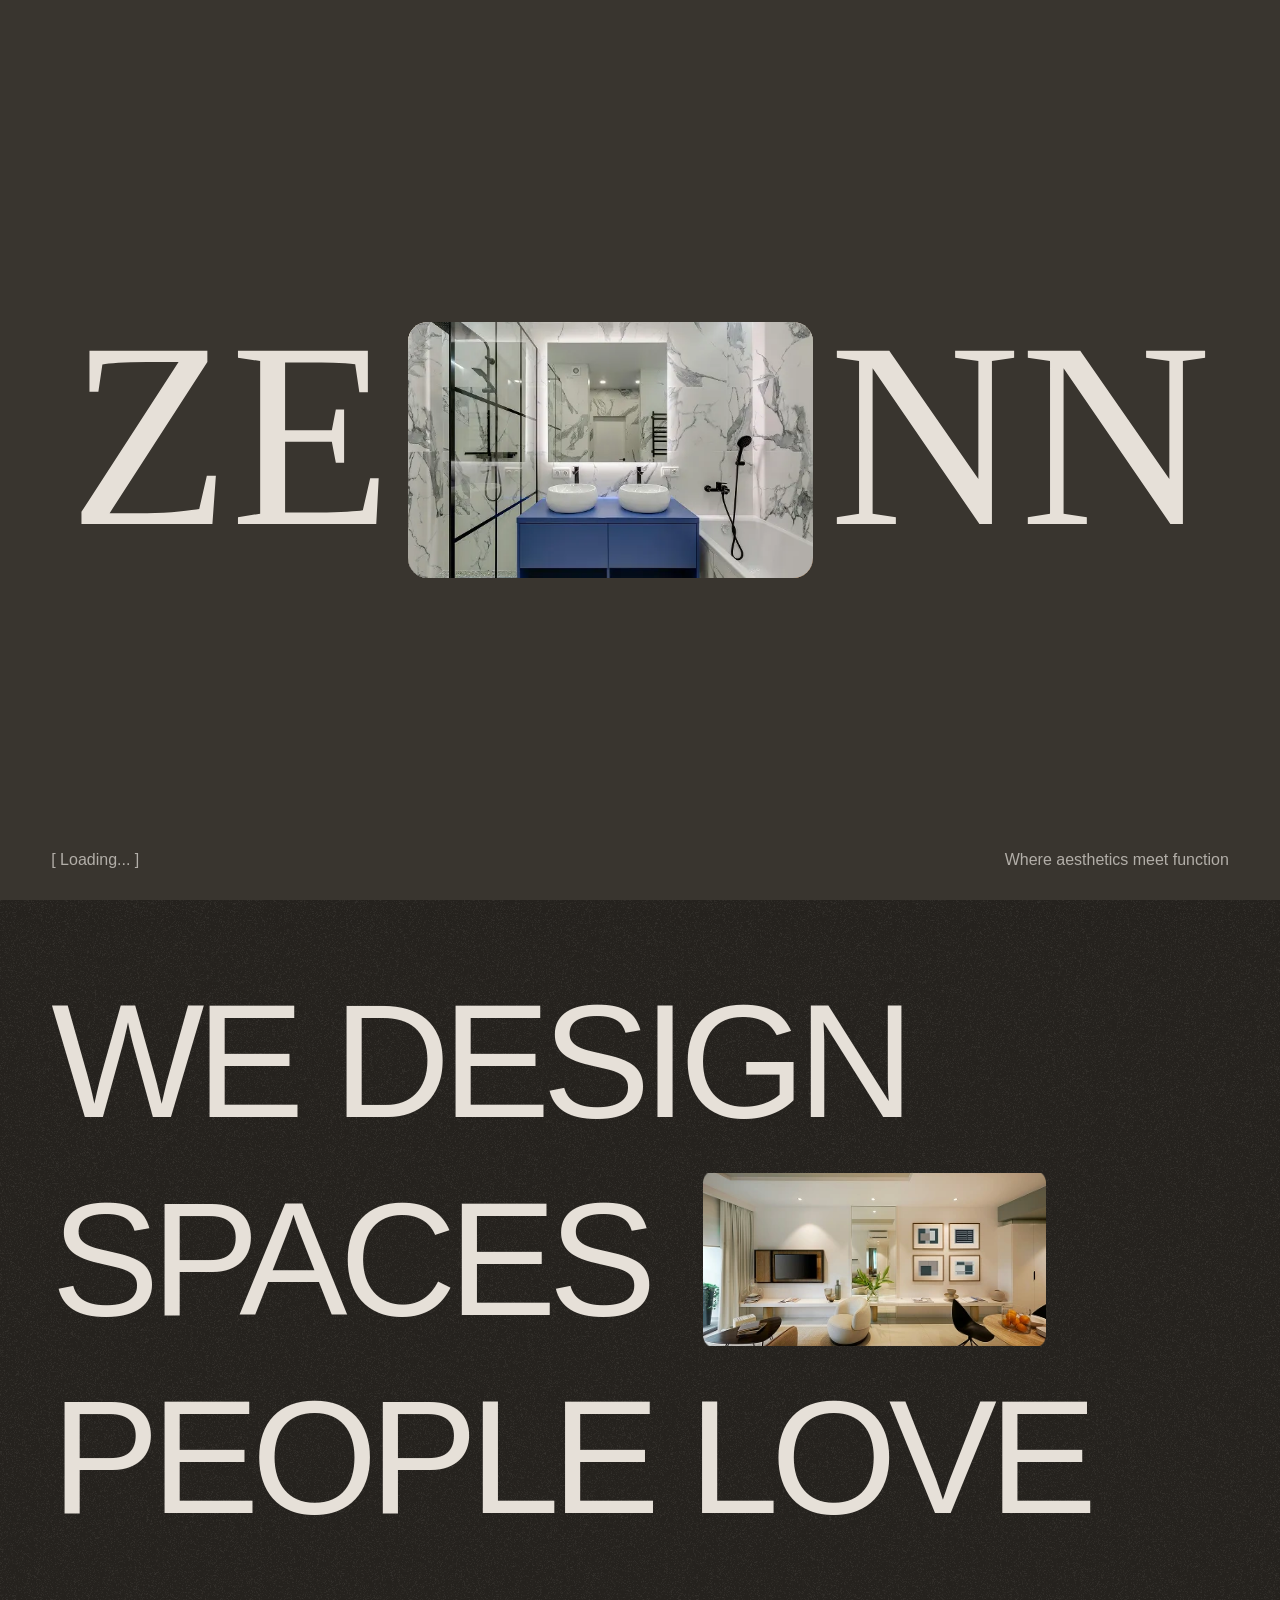
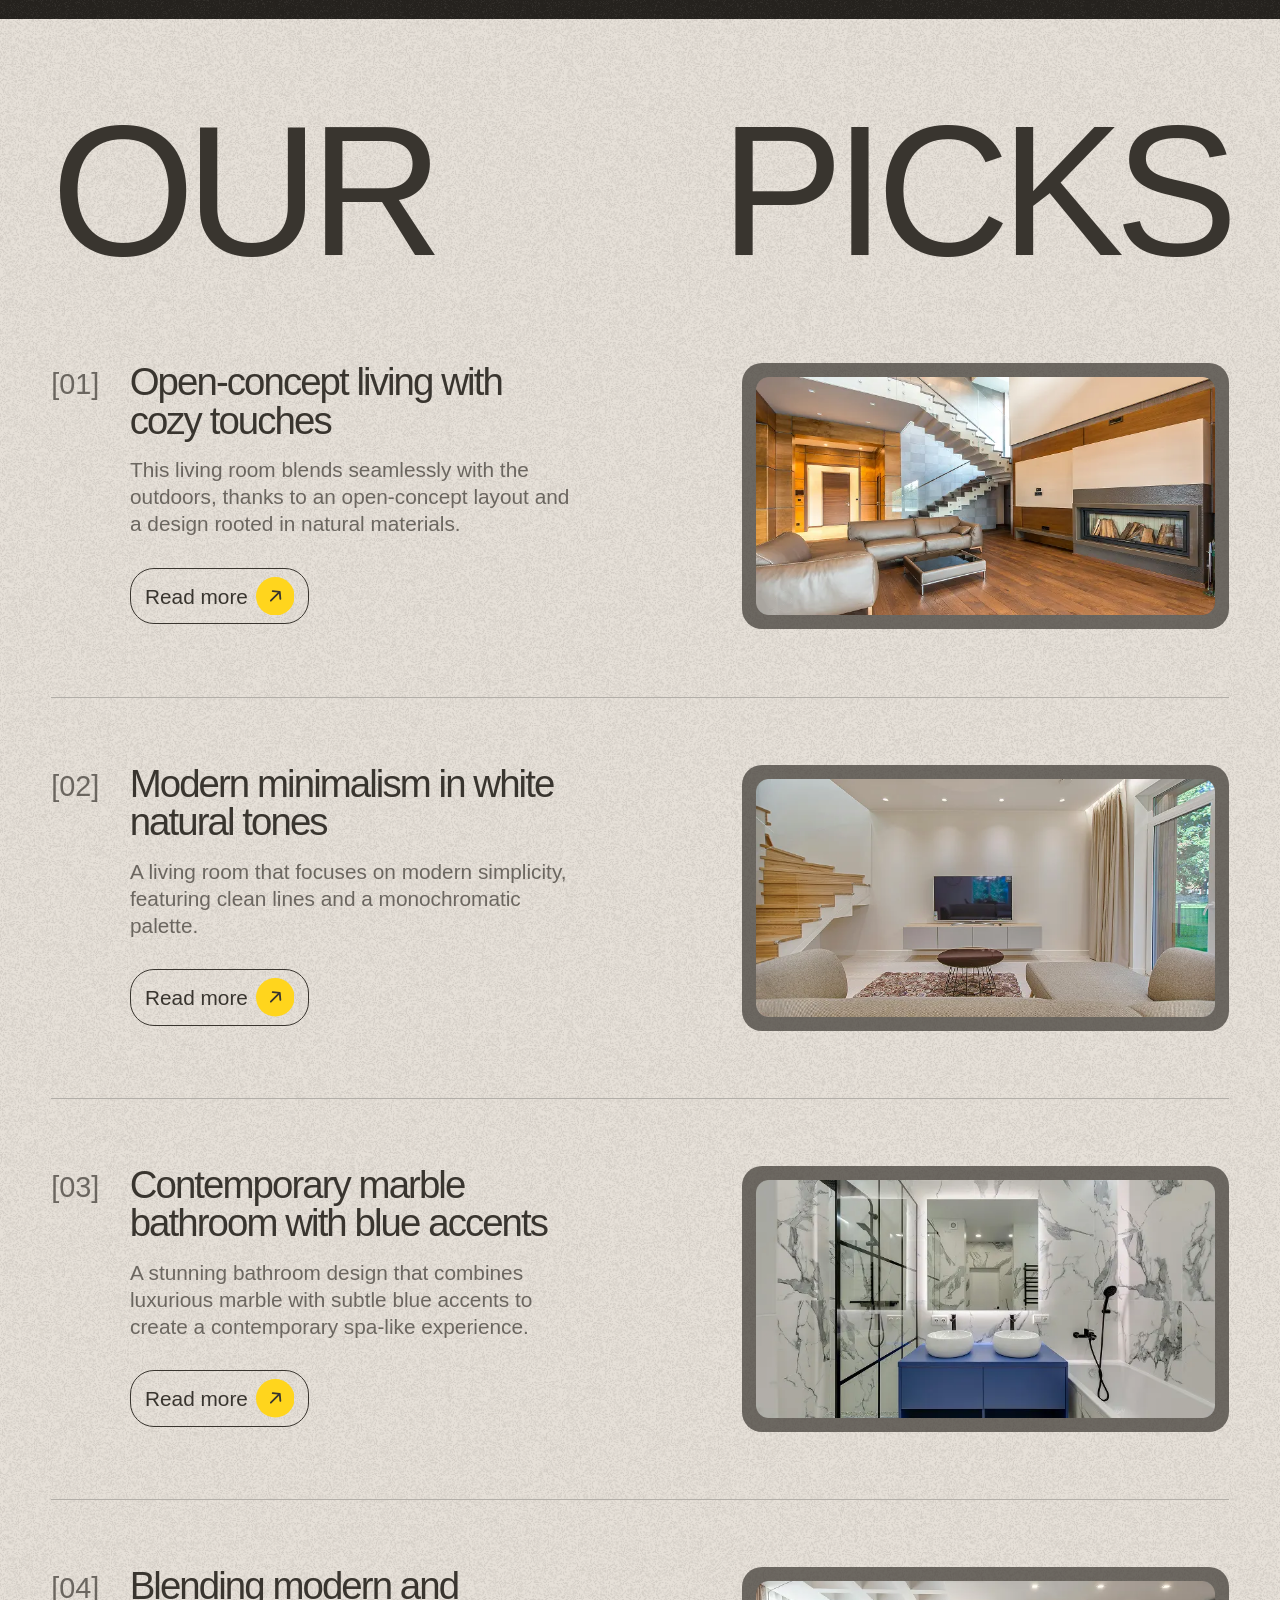
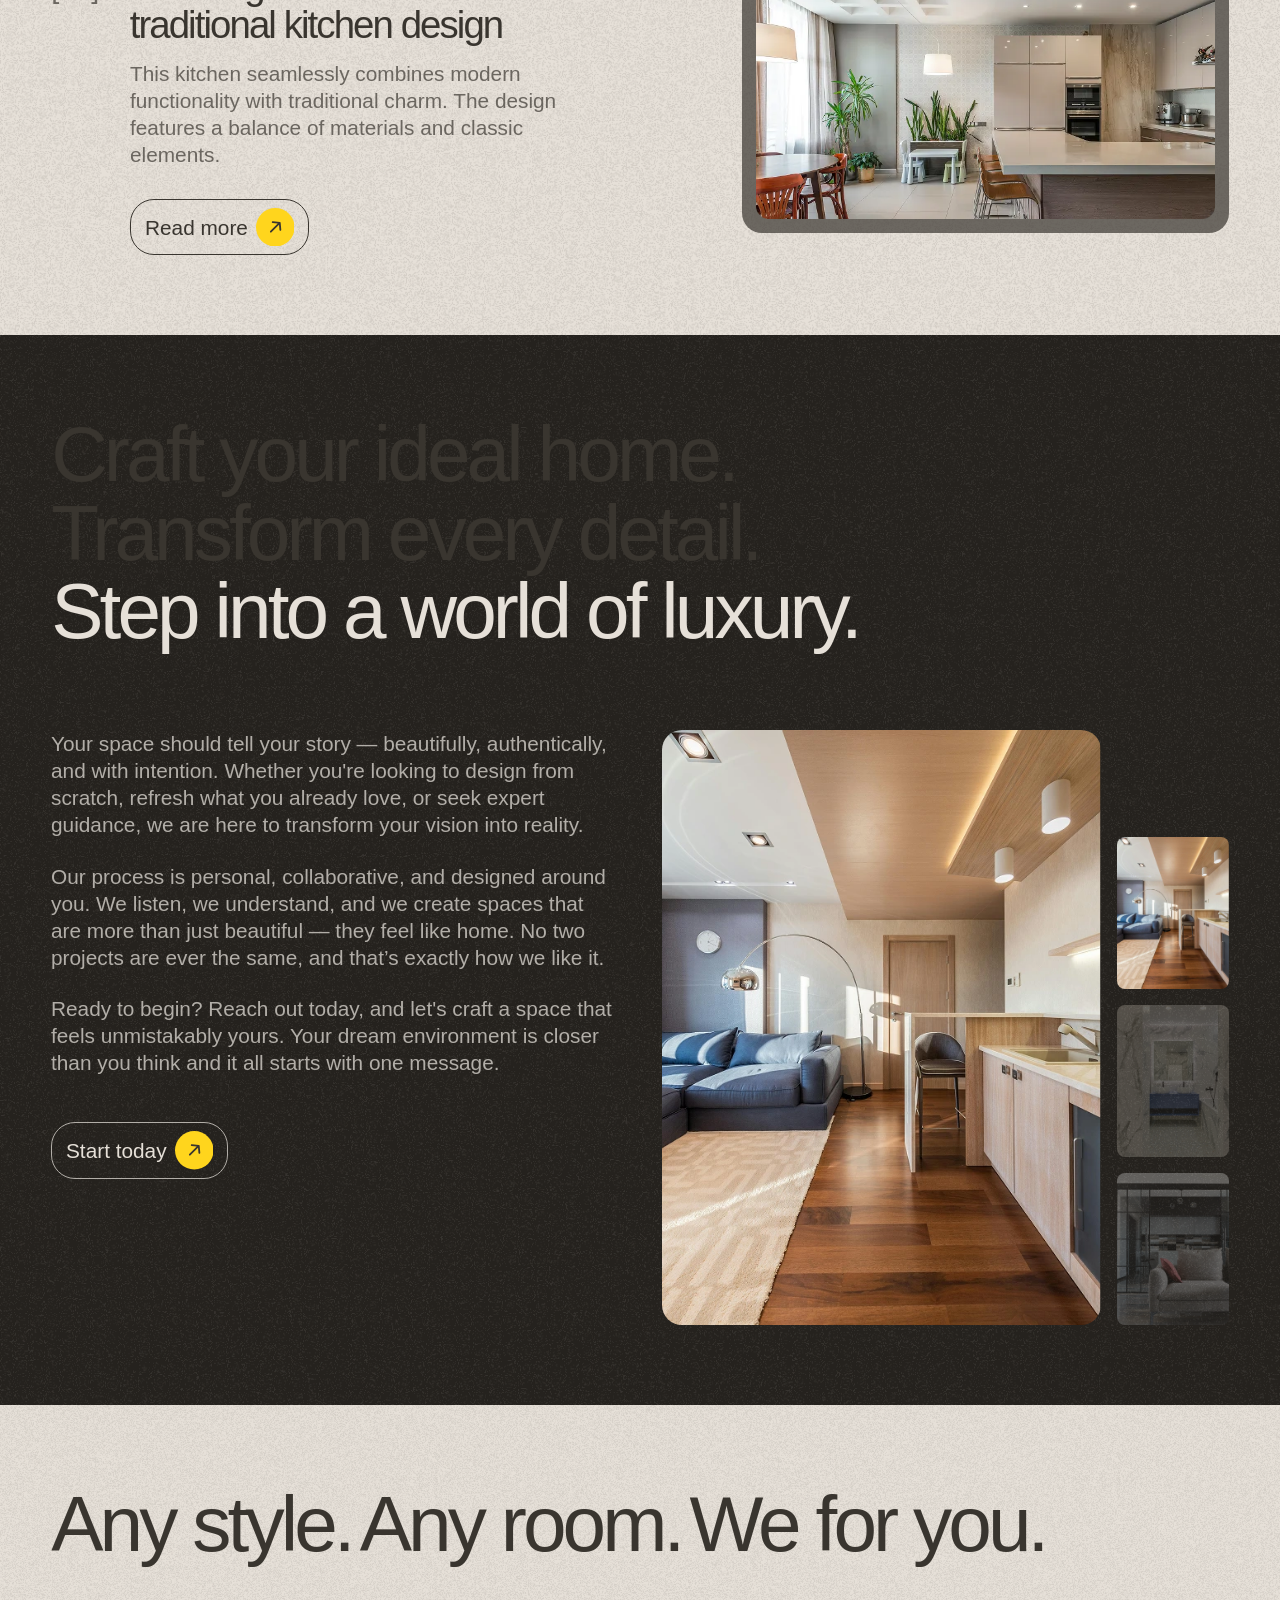
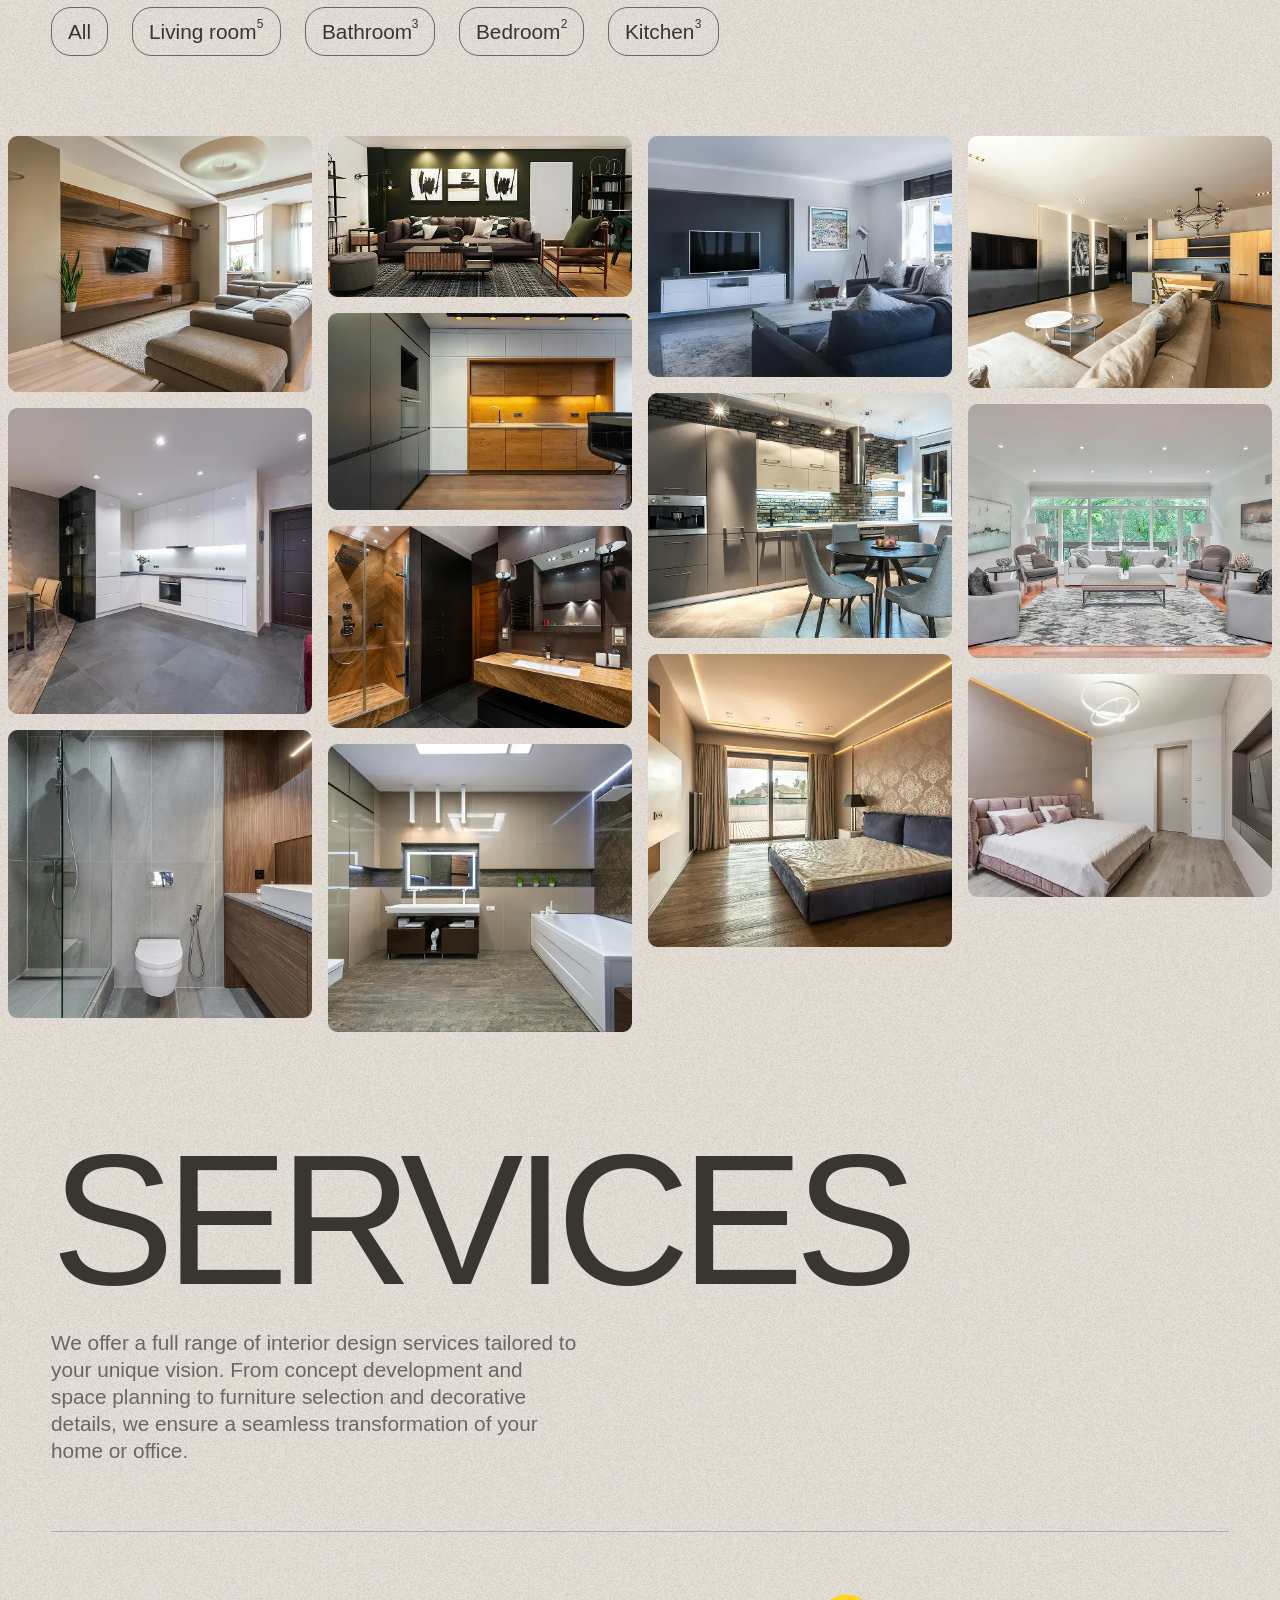
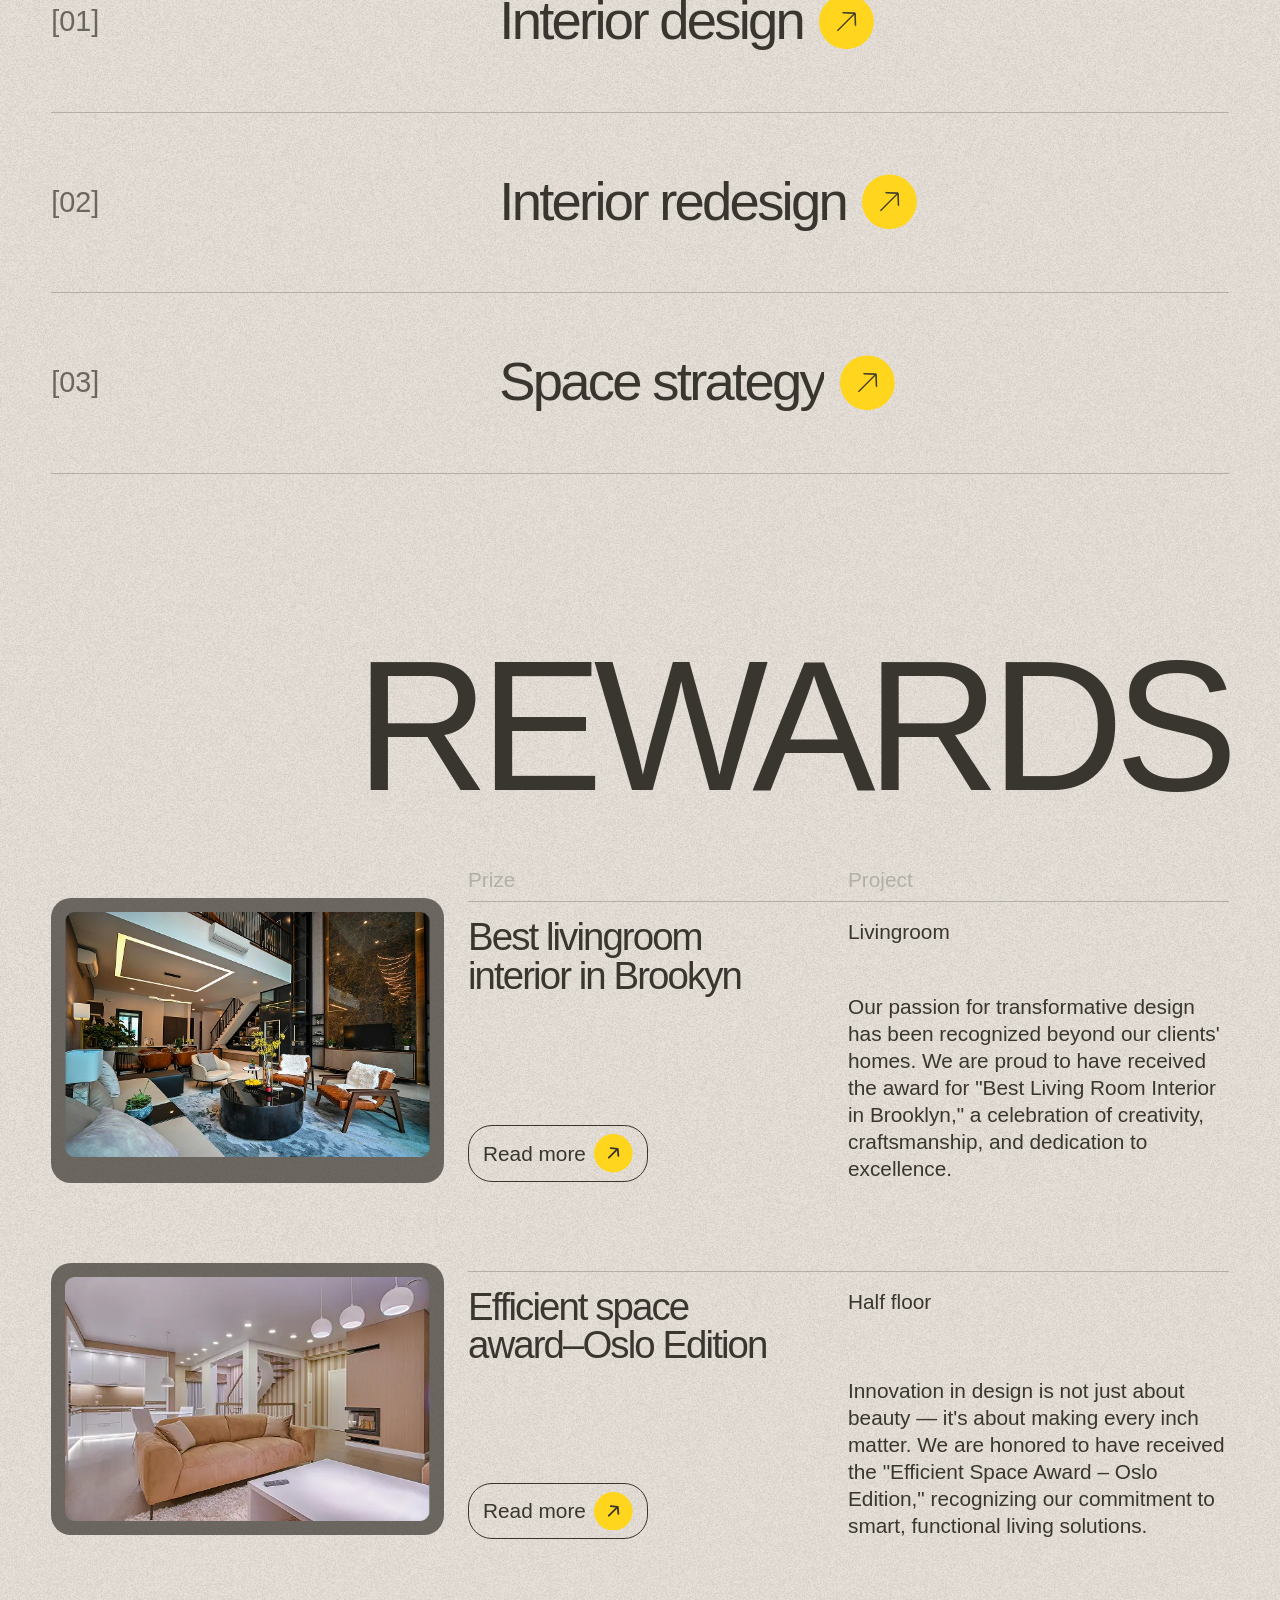
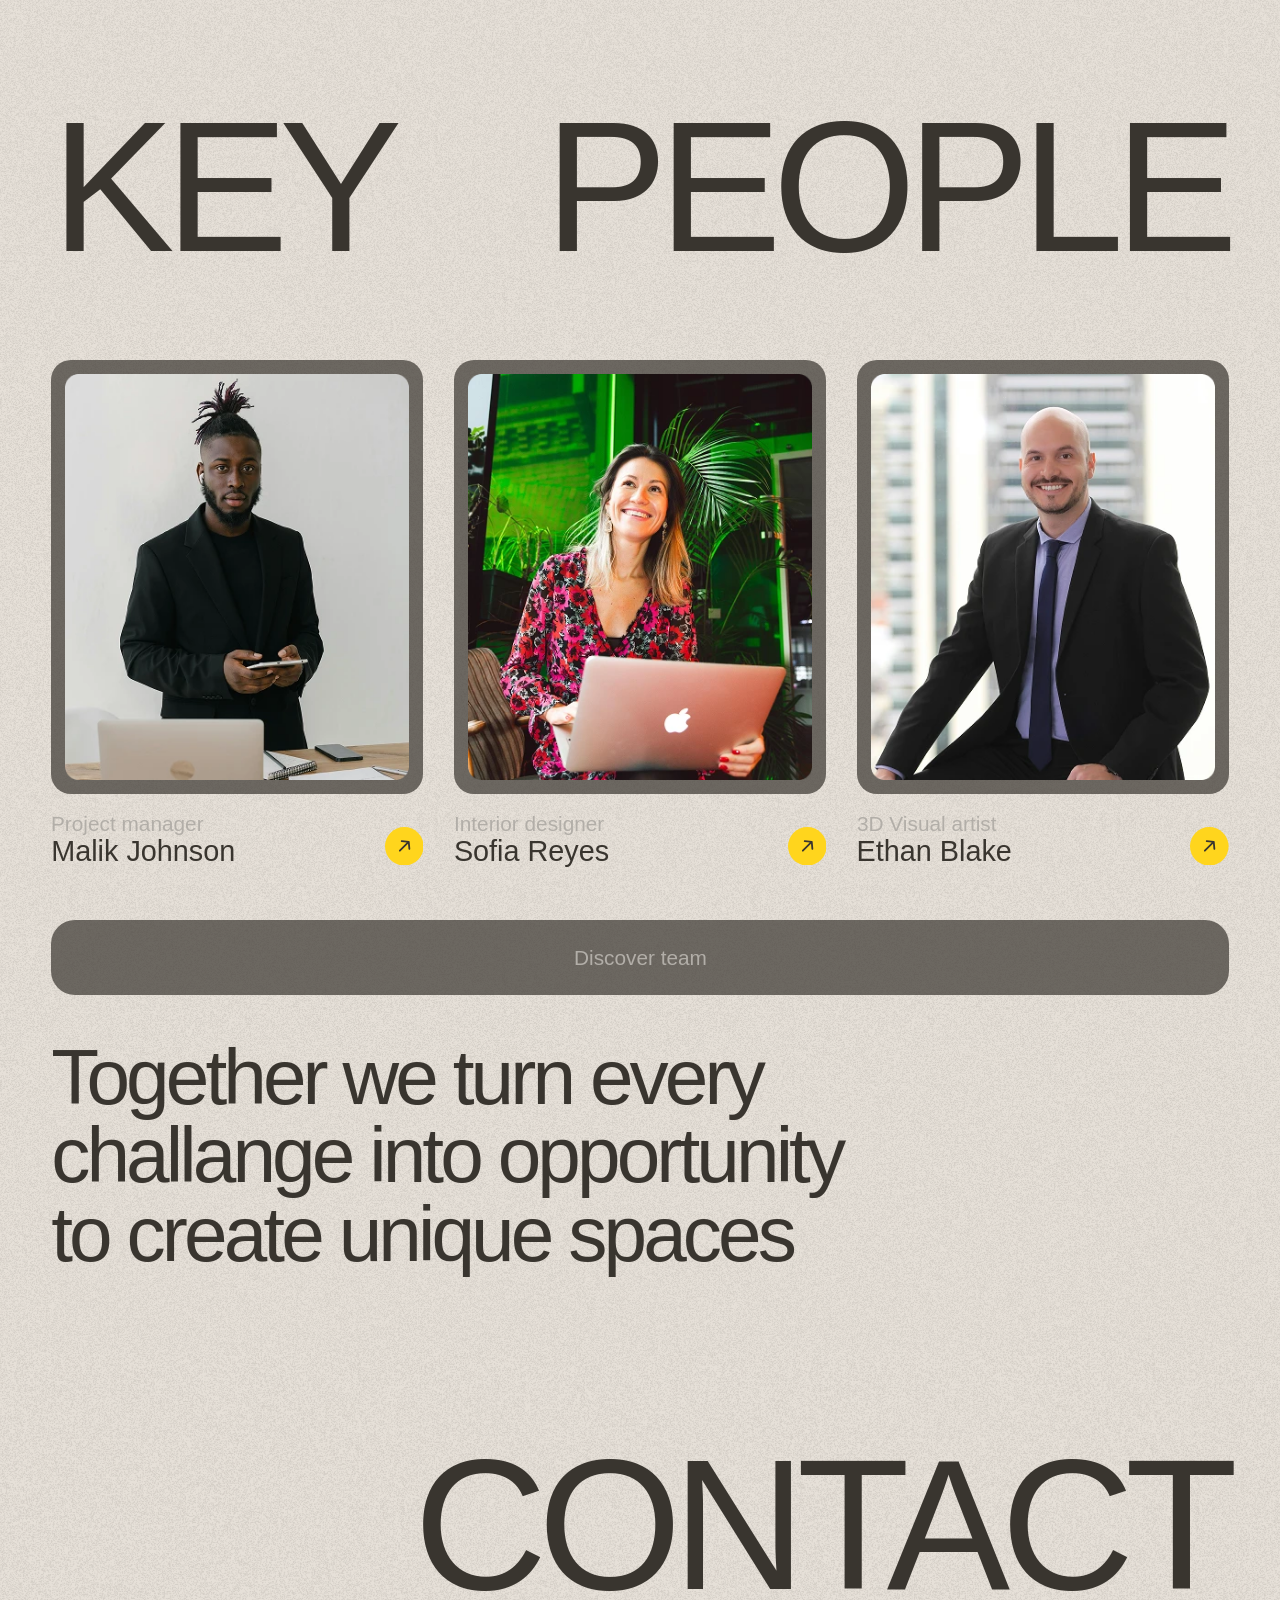
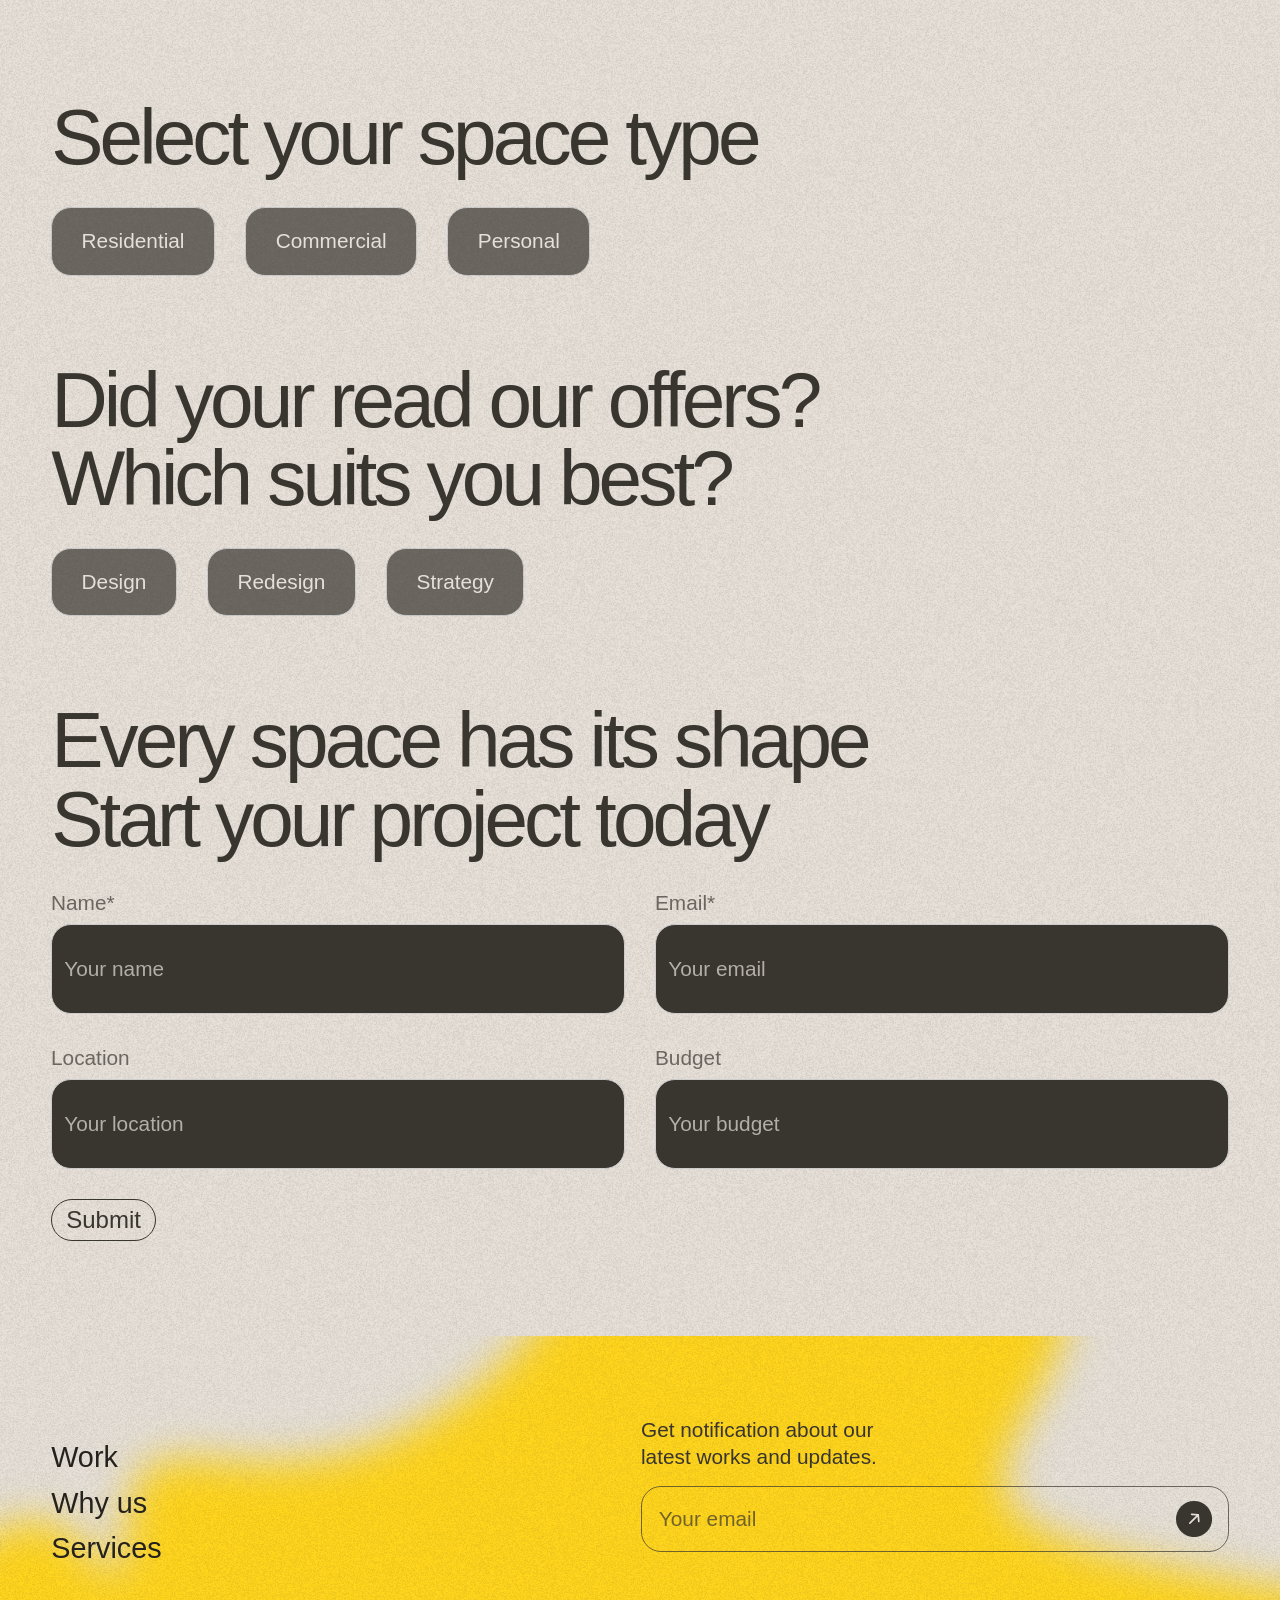
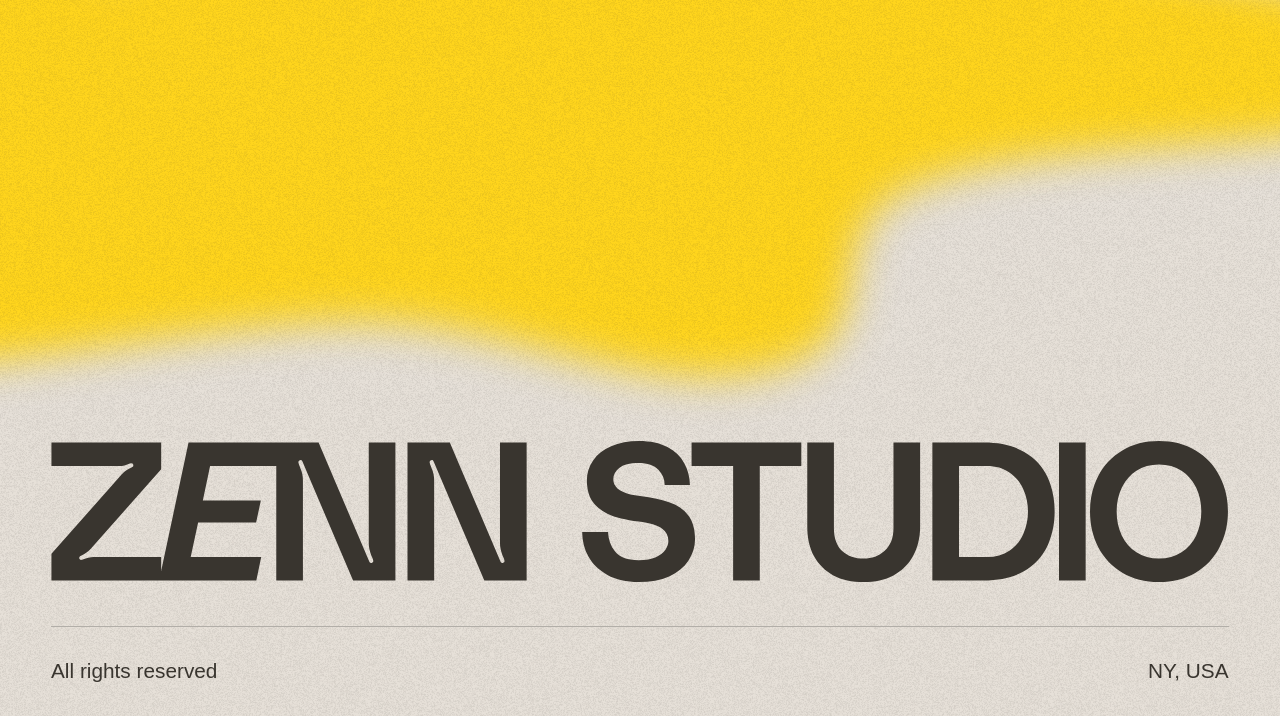
==== index.html @ f9bdb378 "Add files via upload" ====
<!DOCTYPE html>
<html data-wf-domain="zenn-studio.webflow.io" data-wf-page="67fd30fb6aba2fe7a4594a91" data-wf-site="67fd30fa6aba2fe7a4594a28" data-wf-status="1" lang="en">

<head>
    <meta charset="utf-8">
    <title>Zenn Intreriors</title>
    <meta content="Place website meta description here" name="description">
    <meta content="Website Name" property="og:title">
    <meta content="Place website meta description here" property="og:description">
    <meta content="Website Name" property="twitter:title">
    <meta content="Place website meta description here" property="twitter:description">
    <meta property="og:type" content="website">
    <meta content="summary_large_image" name="twitter:card">
    <meta content="width=device-width, initial-scale=1" name="viewport">
    <meta content="Webflow" name="generator">
    <link href="67fd30fa6aba2fe7a4594a28/css/zenn-studio.webflow.4f8c41f38.css" rel="stylesheet" type="text/css">
    <link rel="stylesheet" href="https://unpkg.com/lenis@1.2.3/dist/lenis.css">
    <script type="text/javascript">
        ! function(o, c) {
            var n = c.documentElement,
              t = " w-mod-";
            n.className += t + "js", ("ontouchstart" in o || o.DocumentTouch && c instanceof DocumentTouch) && (n.className += t + "touch")
          }(window, document);
    </script>
    <link href="Images/32x32.webp" rel="shortcut icon" type="image/x-icon">
    <link href="Images/256x256.webp" rel="apple-touch-icon">
</head>

<body>
    <div class="page_wrap">
        <div class="page_code_wrap">
            <div class="page_code_base w-embed">
                <style>
                    :root {
                      --site--max-width: min(var(--site--width), 100%);
                      --container--main: calc(var(--site--max-width) - var(--site--margin) * 2);
                      --container--full: calc(100% - var(--site--margin) * 2);
                      --site--gutter-total: calc(var(--site--gutter) * (var(--site--column-count) - 1));
                      --column-width-outer--plus-gutter: calc((((var(--container--main) - var(--site--gutter-total)) / var(--site--column-count)) + var(--site--gutter)));
                      --column-width-outer--1: calc(var(--column-width-outer--plus-gutter) - var(--site--gutter));
                      --container--small: calc(var(--column-width-outer--plus-gutter) * (var(--site--column-count) - 2) - var(--site--gutter));
                      --site--gutter-total: calc(var(--site--gutter) * (var(--site--column-count) - 1));
                      --column-width--1: calc(100% - var(--site--gutter-total)) / var(--site--column-count);
                      --column-width--plus-gutter: calc(var(--column-width--1) + var(--site--gutter));
                      --column-width--2: calc(var(--column-width--plus-gutter) * 2 - var(--site--gutter));
                      --column-width--3: calc(var(--column-width--plus-gutter) * 3 - var(--site--gutter));
                      --column-width--4: calc(var(--column-width--plus-gutter) * 4 - var(--site--gutter));
                      --column-width--5: calc(var(--column-width--plus-gutter) * 5 - var(--site--gutter));
                      --column-width--6: calc(var(--column-width--plus-gutter) * 6 - var(--site--gutter));
                      --column-width--7: calc(var(--column-width--plus-gutter) * 7 - var(--site--gutter));
                      --column-width--8: calc(var(--column-width--plus-gutter) * 8 - var(--site--gutter));
                      --column-width--9: calc(var(--column-width--plus-gutter) * 9 - var(--site--gutter));
                      --column-width--10: calc(var(--column-width--plus-gutter) * 10 - var(--site--gutter));
                      --column-width--11: calc(var(--column-width--plus-gutter) * 11 - var(--site--gutter));
                      --column-width--12: calc(var(--column-width--plus-gutter) * 12 - var(--site--gutter));
                      --column-margin--1: calc(var(--column-width--plus-gutter) * 1);
                      --column-margin--2: calc(var(--column-width--plus-gutter) * 2);
                      --column-margin--3: calc(var(--column-width--plus-gutter) * 3);
                      --column-margin--4: calc(var(--column-width--plus-gutter) * 4);
                      --column-margin--5: calc(var(--column-width--plus-gutter) * 5);
                      --column-margin--6: calc(var(--column-width--plus-gutter) * 6);
                      --column-margin--7: calc(var(--column-width--plus-gutter) * 7);
                      --column-margin--8: calc(var(--column-width--plus-gutter) * 8);
                      --column-margin--9: calc(var(--column-width--plus-gutter) * 9);
                      --column-margin--10: calc(var(--column-width--plus-gutter) * 10);
                      --column-margin--11: calc(var(--column-width--plus-gutter) * 11);
                      --column-margin--12: calc(var(--column-width--plus-gutter) * 12);
                      --breakout-start: [full-start] minmax(0, 1fr) [content-start];
                      --breakout-end: [content-end] minmax(0, 1fr) [full-end];
                      --grid-breakout-single: var(--breakout-start) minmax(0, var(--container--main)) var(--breakout-end);
                      --grid-breakout: var(--breakout-start) repeat(var(--site--column-count), minmax(0, var(--column-width-outer--1))) var(--breakout-end);
                      --grid-main: repeat(var(--site--column-count), minmax(0, 1fr));
                      --grid-1: repeat(1, minmax(0, 1fr));
                      --grid-2: repeat(2, minmax(0, 1fr));
                      --grid-3: repeat(3, minmax(0, 1fr));
                      --grid-4: repeat(4, minmax(0, 1fr));
                      --grid-5: repeat(5, minmax(0, 1fr));
                      --grid-6: repeat(6, minmax(0, 1fr));
                      --grid-7: repeat(7, minmax(0, 1fr));
                      --grid-8: repeat(8, minmax(0, 1fr));
                      --grid-9: repeat(9, minmax(0, 1fr));
                      --grid-10: repeat(10, minmax(0, 1fr));
                      --grid-11: repeat(11, minmax(0, 1fr));
                      --grid-12: repeat(12, minmax(0, 1fr));
                      --_typography---text-transform--none: none;
                      --_typography---text-transform--uppercase: uppercase;
                      --_typography---text-transform--captialize: capitalize;
                      --_typography---text-transform--lowercase: lowercase;
                      --align--flex-start: flex-start;
                      --align--flex-center: center;
                      --align--flex-end: flex-end;
                      --align--text-left: left;
                      --align--text-center: center;
                      --align--text-right: right;
                    }
        
                    * {
                      vertical-align: bottom;
                    }
        
                    ::before,
                    ::after {
                      box-sizing: border-box;
                    }
        
                    html {
                      background-color: var(--_theme---background);
                    }
        
                    button {
                      background-color: unset;
                      padding: unset;
                      text-align: inherit;
                    }
        
                    button:not(:disabled) {
                      cursor: pointer;
                    }
        
                    video {
                      width: 100%;
                      object-fit: cover;
                    }
        
                    video.wf-empty {
                      padding: 0;
                    }
        
                    svg {
                      max-width: 100%;
                    }
        
                    section,
                    header,
                    footer {
                      position: relative;
                    }
        
                    @media (prefers-color-scheme: light) {
                      option {
                        color: black;
                      }
                    }
        
                    img::selection {
                      background: transparent;
                    }
        
                    /* Typography */
                    body {
                      text-transform: var(--_text-style---text-transform);
                      font-smoothing: antialiased;
                      -webkit-font-smoothing: antialiased;
                    }
        
                    /* Clear Defaults */
                    a:not([class]) {
                      text-decoration: underline;
                    }
        
                    h1,
                    h2,
                    h3,
                    h4,
                    h5,
                    h6,
                    p,
                    blockquote,
                    label {
                      font-family: inherit;
                      font-size: inherit;
                      font-weight: inherit;
                      line-height: inherit;
                      letter-spacing: inherit;
                      text-transform: inherit;
                      text-wrap: inherit;
                      margin-top: 0;
                      margin-bottom: 0;
                    }
        
                    /* Margin Trim */
                    :is(.u-margin-trim, .u-rich-text)> :not(:not(.w-condition-invisible) ~ :not(.w-condition-invisible)) {
                      margin-top: 0;
                    }
        
                    :is(.u-margin-trim, .u-rich-text)> :not(:has(~ :not(.w-condition-invisible))) {
                      margin-bottom: 0;
                    }
        
                    .w-richtext a {
                      position: relative;
                      z-index: 4;
                    }
        
                    /* Line Height Trim */
                    :is([class*="u-text-style-"], .u-rich-text :is(h1, h2, h3, h4, h5, h6, p))::before {
                      content: "";
                      display: table;
                      margin-bottom: calc(-0.5lh + var(--_text-style---trim-top));
                    }
        
                    :is([class*="u-text-style-"], .u-rich-text :is(h1, h2, h3, h4, h5, h6, p))::after {
                      content: "";
                      display: table;
                      margin-bottom: calc(-0.5lh + var(--_text-style---trim-bottom));
                    }
        
                    /* Line Clamp */
                    .u-line-clamp-1,
                    .u-line-clamp-2,
                    .u-line-clamp-3,
                    .u-line-clamp-4 {
                      -webkit-line-clamp: 1;
                      -webkit-box-orient: vertical;
                    }
        
                    .u-line-clamp-2 {
                      -webkit-line-clamp: 2;
                    }
        
                    .u-line-clamp-3 {
                      -webkit-line-clamp: 3;
                    }
        
                    .u-line-clamp-4 {
                      -webkit-line-clamp: 4;
                    }
        
                    /* Child Contain */
                    .u-child-contain>* {
                      width: 100%;
                      max-width: inherit;
                    }
        
                    /* Hide */
                    .u-hide-if-empty:empty,
                    .u-hide-if-empty:not(:has(> :not(.w-condition-invisible))),
                    .u-hide-if-empty-cms:not(:has(.w-dyn-item)),
                    .w-richtext[class*="u-text-style-"]> :not(h1, h2, h3, h4, h5, h6, p, blockquote, ul, ol, span),
                    .u-embed-js,
                    .u-embed-css {
                      display: none !important;
                    }
        
                    /* Focus State */
                    a,
                    button,
                    :where([tabindex]),
                    .w-checkbox-input--inputType-custom,
                    .w-form-formradioinput--inputType-custom {
                      outline-offset: var(--focus--offset-outer);
                    }
        
                    a:focus-visible,
                    button:focus-visible,
                    [tabindex]:focus-visible,
                    .w-checkbox:has(:focus-visible) .w-checkbox-input--inputType-custom,
                    .w-radio:has(:focus-visible) .w-form-formradioinput--inputType-custom {
                      outline-color: var(--_theme---text);
                      outline-width: var(--focus--width);
                      outline-style: solid;
                    }
        
                    .w-checkbox-input--inputType-custom.w--redirected-focus,
                    .w-form-formradioinput--inputType-custom.w--redirected-focus {
                      box-shadow: none;
                    }
        
                    /* Global / Clickable Component */
                    .wf-design-mode .g_clickable_wrap {
                      z-index: 0;
                    }
        
                    .g_clickable_wrap a[href="#"] {
                      display: none;
                    }
        
                    .g_clickable_wrap a[href="#"]~button {
                      display: block;
                    }
                </style>
            </div>
            <div class="page_code_custom w-embed">
                <style></style>
            </div>
            <style>
                :root {
                    --site--margin: clamp(1.25rem, 0.6rem + 3.25vw, 4.5rem);
                    --size--2rem: clamp(1.75rem, 1.7rem + 0.25vw, 2rem);
                    --size--2-5rem: clamp(2rem, 1.9rem + 0.5vw, 2.5rem);
                    --size--3rem: clamp(2.25rem, 2.1rem + 0.75vw, 3rem);
                    --size--3-5rem: clamp(2.375rem, 2.15rem + 1.125vw, 3.5rem);
                    --size--4rem: clamp(2.5rem, 2.2rem + 1.5vw, 4rem);
                    --size--4-5rem: clamp(2.75rem, 2.4rem + 1.7500000000000002vw, 4.5rem);
                    --size--5rem: clamp(3rem, 2.6rem + 2vw, 5rem);
                    --size--5-5rem: clamp(3.25rem, 2.8rem + 2.25vw, 5.5rem);
                    --size--6rem: clamp(3.5rem, 3rem + 2.5vw, 6rem);
                    --size--6-5rem: clamp(3.75rem, 3.2rem + 2.75vw, 6.5rem);
                    --size--7rem: clamp(4rem, 3.4rem + 3vw, 7rem);
                    --size--7-5rem: clamp(4.25rem, 3.6rem + 3.25vw, 7.5rem);
                    --size--8rem: clamp(4.5rem, 3.8rem + 3.5000000000000004vw, 8rem);
                    --size--8-5rem: clamp(4.75rem, 4rem + 3.75vw, 8.5rem);
                    --size--9rem: clamp(5rem, 4.2rem + 4vw, 9rem);
                    --size--9-5rem: clamp(5.25rem, 4.4rem + 4.25vw, 9.5rem);
                    --size--10rem: clamp(5.5rem, 4.6rem + 4.5vw, 10rem);
                    --size--11rem: clamp(5.75rem, 4.7rem + 5.25vw, 11rem);
                    --size--12rem: clamp(6rem, 4.8rem + 6vw, 12rem);
                    --size--13rem: clamp(6.5rem, 5.2rem + 6.5vw, 13rem);
                    --size--14rem: clamp(7rem, 5.6rem + 7.000000000000001vw, 14rem);
                    --size--15rem: clamp(7.5rem, 6rem + 7.5vw, 15rem);
                    --size--16rem: clamp(8rem, 6.4rem + 8vw, 16rem);
                    --scale--logo: clamp(4.375rem, -2.9166666666666665rem + 24.305555555555554vw, 26.25rem);
                    --scale--intro-heading: clamp(6.25rem, 3.9166666666666665rem + 7.777777777777778vw, 13.25rem);
                    --scale--intro-img-width: clamp(16.875rem, 14.145833333333334rem + 9.097222222222221vw, 25.0625rem);
                    --scale--h1-heading-popup: clamp(4rem, 3rem + 3.3333333333333335vw, 7rem);
                    --scale--section-heading: clamp(4.625rem, 1.9134615384615385rem + 12.051282051282051vw, 16.375rem);
                    --scale--48px-text: clamp(1.5rem, 1.2rem + 1.5vw, 3rem);
                    --scale--32px-text: clamp(1.5rem, 1.4rem + 0.5vw, 2rem);
                    --scale--24px-text: clamp(1rem, 0.9rem + 0.5vw, 1.5rem);
                    --scale--intro-img-height: clamp(8.125rem, 6.5rem + 5.416666666666667vw, 13rem);
                    --scale--project-img-width: clamp(24.375rem, 3.7069429494079658rem + 33.3692142088267vw, 43.75rem);
                    --scale--project-content-width: clamp(29.375rem, 16.707481162540365rem + 20.45209903121636vw, 41.25rem);
                    --scale--btn-arrow-width: clamp(2rem, 1.8625rem + 0.6875vw, 2.6875rem);
                    --scale--112px-text: clamp(1.875rem, 0.6923076923076923rem + 5.256410256410256vw, 7rem);
                    --scale--slider-width: clamp(12.5rem, -12.835037674919269rem + 40.90419806243272vw, 36.25rem);
                    --scale--btn-arrow-main: clamp(2rem, 1.525rem + 2.375vw, 4.375rem);
                    --scale--32px-&gt;
                    16px: clamp(1rem, 0.6666666666666666rem + 1.1111111111111112vw, 2rem);
                    --scale--32px-&gt;
                    16px: clamp(1rem, 0.6666666666666666rem + 1.1111111111111112vw, 2rem);
                    --scale--menu-width: clamp(20rem, 9.418777943368108rem + 52.90611028315947vw, 42.1875rem);
                    --scale--popup-slide-width: clamp(20rem, 5.692995529061103rem + 71.53502235469449vw, 50rem);
                    --scale--20px-text: clamp(1rem, 0.95rem + 0.25vw, 1.25rem);
                  }
            </style>
        </div>
        <div class="styleguide_guide_wrap">
            <div class="w-embed">
                <style>
                    html:not(.wf-design-mode) .styleguide_guide_wrap {
                      display: none;
                    }
        
                    .styleguide_guide_layout {
                      counter-reset: gridguides;
                    }
        
                    .styleguide_guide_layout>div::before {
                      counter-increment: gridguides;
                      content: counter(gridguides);
                    }
                </style>
            </div>
            <div data-padding-bottom="none" data-padding-top="none" class="styleguide_guide_contain u-container">
                <div class="styleguide_guide_layout u-grid-custom">
                    <div class="styleguide_guide_column u-vflex-center-bottom"></div>
                    <div class="styleguide_guide_column u-vflex-center-bottom"></div>
                    <div class="styleguide_guide_column u-vflex-center-bottom"></div>
                    <div class="styleguide_guide_column u-vflex-center-bottom"></div>
                    <div class="styleguide_guide_column u-vflex-center-bottom"></div>
                    <div class="styleguide_guide_column u-vflex-center-bottom"></div>
                    <div class="styleguide_guide_column u-vflex-center-bottom"></div>
                    <div class="styleguide_guide_column u-vflex-center-bottom"></div>
                    <div class="styleguide_guide_column u-vflex-center-bottom"></div>
                    <div class="styleguide_guide_column u-vflex-center-bottom"></div>
                    <div class="styleguide_guide_column u-vflex-center-bottom"></div>
                    <div class="styleguide_guide_column u-vflex-center-bottom"></div>
                    <div class="styleguide_guide_column u-vflex-center-bottom"></div>
                    <div class="styleguide_guide_column u-vflex-center-bottom"></div>
                    <div class="styleguide_guide_column u-vflex-center-bottom"></div>
                    <div class="styleguide_guide_column u-vflex-center-bottom"></div>
                    <div class="styleguide_guide_column u-vflex-center-bottom"></div>
                    <div class="styleguide_guide_column u-vflex-center-bottom"></div>
                    <div class="styleguide_guide_column u-vflex-center-bottom"></div>
                    <div class="styleguide_guide_column u-vflex-center-bottom"></div>
                    <div class="styleguide_guide_column u-vflex-center-bottom"></div>
                    <div class="styleguide_guide_column u-vflex-center-bottom"></div>
                    <div class="styleguide_guide_column u-vflex-center-bottom"></div>
                    <div class="styleguide_guide_column u-vflex-center-bottom"></div>
                </div>
            </div>
        </div>
        <div class="pre-loader-wrap u-vflex-center-center">
            <div class="pre-loader-contain u-hflex-center-center u-gap-3">
                <div class="pre-loader-heading">ZE</div>
                <div class="pre-loader-imgs u-position-relative">
                    <img src="Images/Filter Room/bathroom-1.webp" alt="" class="pre-loader-img">
                    <img src="Images/Filter Room/bedroom-1.webp" alt="" class="pre-loader-img">
                    <img src="Images/Filter Room/kitchen-1.webp" alt="" class="pre-loader-img">
                    <img src="Images/Filter Room/living-room-1.webp" alt="" class="pre-loader-img">
                    <img src="Images/Filter Room/living-room-2.webp" alt="" class="pre-loader-img">
                    <img src="Images/Work/w7.webp" alt="" class="pre-loader-img">
                </div>
                <div class="pre-loader-heading">NN</div>
            </div>
            <div class="pre-loader-footer u-hflex-between-top u-container-full u-gap-1">
                <p>[ Loading... ]</p>
                <p>Where aesthetics meet function</p>
            </div>
            <div><img src="Images/rock-bg.webp" class="pre-loader-bg  u-position-absolute" alt=""></div>
        </div>
        <main id="main" class="page_main">
            <section class="hero-main-wrap">
                <div class="blur-overlay u-position-fixed"></div>
                <div class="pop-up-slide" data-text="pop-up-slide-ham-menu">
                    <div class="pop-up-slide-contain u-vflex-left-between">
                        <div class="pop-up-slide-nav-wrap u-vflex-left-top u-gap-3">
                            <div class="pop-up-slide-nav u-hflex-between-center">
                                <div class="pop-up-slide-nav-link is--faded">[menu]</div>
                                <div class="pop-up-slide-nav-link close" data-text="pop-up-slide-ham-menu-close">close</div>
                            </div>
                            <div class="pop-up-line"></div>
                        </div>
                        <div class="pop-up-slide-links-wrap u-vflex-left-top u-gap-2">
                            <a href="#work" class="h1-heading-popup">Work</a>
                            <a href="#whyus" class="h1-heading-popup">Why us</a>
                            <a href="#services" class="h1-heading-popup">Services</a>
                            <a href="#contact" class="h1-heading-popup is--bold--italic">Contact</a>
                        </div>
                        <div class="pop-up-slide-footer-wrap u-hflex-between-top u-gap-3">
                            <div class="pop-up-slide-footer-link is--underline">say.hi@zenn.com</div>
                            <div class="pop-up-slide-footer-link">76 Madison Avue
                                <br />Brooklyn </div>
                        </div>
                    </div>
                </div>
                <div class="hero-main-contain u-container-full">
                    <div class="hero-layout">
                        <nav class="hero-nav">
                            <div class="menu-wrap">
                                <div class="desktop-menu-wrap u-vflex-left-top u-gap-1">
                                    <a href="#work" class="menu-link u-position-relative w-inline-block">
                                        <div class="menu-links-relative">
                                            <div class="menu-link-txt main--slider">Work</div>
                                            <div class="menu-link-txt u-position-absolute main--slider">Work</div>
                                        </div>
                                    </a>
                                    <a href="#whyus" class="menu-link u-position-relative w-inline-block">
                                        <div class="menu-links-relative">
                                            <div class="menu-link-txt main--slider">Why us</div>
                                            <div class="menu-link-txt u-position-absolute main--slider">Why us</div>
                                        </div>
                                    </a>
                                    <a href="#services" class="menu-link u-position-relative w-inline-block">
                                        <div class="menu-links-relative">
                                            <div class="menu-link-txt main--slider">Services</div>
                                            <div class="menu-link-txt u-position-absolute main--slider">Services</div>
                                        </div>
                                    </a>
                                    <a href="#contact" class="menu-link u-position-relative w-inline-block">
                                        <div class="menu-links-relative">
                                            <div class="menu-link-txt main--slider">Contact</div>
                                            <div class="menu-link-txt u-position-absolute main--slider">Contact</div>
                                        </div>
                                    </a>
                                </div>
                                <div class="mobile-menu-wrap">
                                    <svg xmlns="http://www.w3.org/2000/svg" width="100%" viewBox="0 0 64 65" fill="none" class="hamburger-menu" data-text="ham-menu">
                                        <rect y="0.5" width="64" height="64" rx="10" fill="#39352F" fill-opacity="0.7"></rect>
                                        <line x1="16" y1="27.5" x2="49" y2="27.5" stroke="currentColor" stroke-width="2" class="hamburger-line"></line>
                                        <line x1="16" y1="35.5" x2="49" y2="35.5" stroke="currentColor" stroke-width="2" class="hamburger-line"></line>
                                    </svg>
                                </div>
                            </div>
                            <div class="logo-wrap">
                                <div class="hero-logo">Z<span class="text-span">E</span>NN</div>
                            </div>
                        </nav>
                        <div class="hero-content u-hflex-between-bottom u-gap-3">
                            <div class="swiper">
                                <div class="swiper-wrapper">
                                    <div class="swiper-slide hero-mini-slide">
                                        <img src="Images/Hero/hm1.webp" loading="lazy" alt="" class="mini-hero-img main--slider">
                                    </div>
                                </div>
                            </div>
                            <div class="hero-mark-txt">interior design studio</div>
                            <div class="third-empty-div"></div>
                        </div>
                    </div>
                </div>
                <div class="swiper main-hero-slider">
                    <div class="swiper-wrapper main-swiper-wrapper">
                        <div class="swiper-slide main-swiper-slide">
                            <img src="Images/Hero/h1.webp" loading="lazy" sizes="100vw" alt="" class="main-hero-slider-img">
                        </div>
                    </div>
                </div>
            </section>
            <section class="intro-wrap u-vflex-center-center">
                <div><img src="Images/noise-bg-2.webp" alt="" class="bg-svg u-cover-absolute"></div>
                <div data-wf--global-section-space--section-space="main" class="g_section_space w-variant-60a7ad7d-02b0-6682-95a5-2218e6fd1490"></div>
                <div class="intro-contain u-container-full">
                    <div class="intro-layout u-vflex-left-center u-gap-5">
                        <div class="intro-row-1">
                            <div class="intro-heading">We design</div>
                        </div>
                        <div class="intro-row-2 u-hflex-center-center u-gap-8">
                            <div class="intro-heading">spaces</div>
                            <img src="Images/intro-img.webp" loading="lazy" alt="" class="intro-img">
                        </div>
                        <div class="intro-row-1">
                            <div class="intro-heading">people love</div>
                        </div>
                    </div>
                </div>
                <div data-wf--global-section-space--section-space="main" class="g_section_space w-variant-60a7ad7d-02b0-6682-95a5-2218e6fd1490"></div>
            </section>
            <section id="work" class="projects-wrap">
                <div><img src="Images/Noise Background.webp" alt="" class="bg-svg u-cover-absolute"></div>
                <div class="pop-up-slide is--project" data-text="pop-up-slide-1" data-lenis-prevent>
                    <div class="pop-up-slide-contain is--project--reward">
                        <div class="pop-up-slide-nav-wrap u-vflex-left-top u-gap-3 is--project">
                            <div class="pop-up-slide-nav u-hflex-between-center">
                                <div class="pop-up-slide-nav-link is--akcent">[01]</div>
                                <div class="pop-up-slide-nav-link close is--clickable">close</div>
                            </div>
                            <div class="pop-up-line"></div>
                        </div>
                        <div class="pop-up-slider-wrap u-hflex-center-stretch u-gap-3">
                            <div class="popup-slider">
                                <div class="slider-wrapper">
                                    <div class="slider-slide">
                                        <img src="Images/Work/w1.webp" loading="lazy" sizes="(max-width: 554px) 100vw, 554px" alt="" class="image">
                                    </div>
                                </div>
                            </div>
                            <div class="popup-thumb">
                                <div class="popup-thumb-wrapper u-vflex-stretch-between u-gap-3">
                                    <div class="popup-thumb-slide is--thumb is--activeted" data-href="w1.webp">
                                        <img src="Images/Work/w1.webp" loading="lazy" sizes="(max-width: 554px) 100vw, 554px" alt="" class="thumb-img is--clickable">
                                    </div>
                                    <div class="popup-thumb-slide is--thumb" data-href="w2.webp">
                                        <img src="Images/Work/w2.webp" loading="lazy" sizes="(max-width: 554px) 100vw, 554px" alt="" class="thumb-img is--clickable">
                                    </div>
                                    <div class="popup-thumb-slide is--thumb" data-href="w3.webp">
                                        <img src="Images/Work/w3.webp" loading="lazy" sizes="(max-width: 554px) 100vw, 554px" alt="" class="thumb-img is--clickable">
                                    </div>
                                </div>
                            </div>
                        </div>
                        <div class="pop-up-conent-wrap u-vflex-left-top u-gap-5">
                            <p class="main-p is--invert is--project">The open layout allows for an uninterrupted flow of light and air, creating a spacious atmosphere. The room is designed to maximize natural views, with large windows framing the outdoor garden and giving the space a sense of openness.</p>
                            <p class="main-p is--invert is--project">The use of natural wood elements brings warmth and texture to the design, while maintaining a sophisticated, modern aesthetic. A mix of neutral tones in the furniture and decor complements the earthy palette of the wood.</p>
                            <p class="main-p is--invert is--project">The space was designed for both relaxation and entertainment, with cozy seating arrangements and flexible areas for gathering. The natural light flooding the room enhances the mood, making this living room feel both serene and inviting.</p>
                        </div>
                    </div>
                </div>
                <div class="pop-up-slide is--project" data-text="pop-up-slide-2" data-lenis-prevent>
                    <div class="pop-up-slide-contain is--project--reward">
                        <div class="pop-up-slide-nav-wrap u-vflex-left-top u-gap-3 is--project">
                            <div class="pop-up-slide-nav u-hflex-between-center">
                                <div class="pop-up-slide-nav-link is--akcent">[02]</div>
                                <div class="pop-up-slide-nav-link close is--clickable">close</div>
                            </div>
                            <div class="pop-up-line"></div>
                        </div>
                        <div class="pop-up-slider-wrap u-hflex-center-stretch u-gap-3">
                            <div class="popup-slider">
                                <div class="slider-wrapper">
                                    <div class="slider-slide">
                                        <img src="Images/Work/w4.webp" loading="lazy" sizes="(max-width: 554px) 100vw, 554px" alt="" class="image">
                                    </div>
                                </div>
                            </div>
                            <div class="popup-thumb">
                                <div class="popup-thumb-wrapper u-vflex-stretch-between u-gap-3">
                                    <div class="popup-thumb-slide is--thumb is--activeted" data-href="w4.webp">
                                        <img src="Images/Work/w4.webp" loading="lazy" sizes="(max-width: 554px) 100vw, 554px" alt="" class="thumb-img is--clickable">
                                    </div>
                                    <div class="popup-thumb-slide is--thumb" data-href="w5.webp">
                                        <img src="Images/Work/w5.webp" loading="lazy" sizes="(max-width: 554px) 100vw, 554px" alt="" class="thumb-img is--clickable">
                                    </div>
                                    <div class="popup-thumb-slide is--thumb" data-href="w6.webp">
                                        <img src="Images/Work/w6.webp" loading="lazy" sizes="(max-width: 554px) 100vw, 554px" alt="" class="thumb-img is--clickable">
                                    </div>
                                </div>
                            </div>
                        </div>
                        <div class="pop-up-conent-wrap u-vflex-left-top u-gap-5">
                            <p class="main-p is--invert is--project">This design takes minimalism to the next level with a purely white color scheme. The absence of excessive decoration creates a peaceful, uncluttered environment that allows the design elements to speak for themselves.</p>
                            <p class="main-p is--invert is--project">Modern furniture pieces with sleek profiles are paired with minimalist art and accessories. The use of glass and polished surfaces reflects light, adding to the spacious feel of the room.</p>
                            <p class="main-p is--invert is--project">This living room is an embodiment of simplicity. Every item has a function, and every line serves a purpose, creating an efficient yet inviting space perfect for both relaxation and entertaining.</p>
                        </div>
                    </div>
                </div>
                <div class="pop-up-slide is--project" data-text="pop-up-slide-3" data-lenis-prevent>
                    <div class="pop-up-slide-contain is--project--reward">
                        <div class="pop-up-slide-nav-wrap u-vflex-left-top u-gap-3 is--project">
                            <div class="pop-up-slide-nav u-hflex-between-center">
                                <div class="pop-up-slide-nav-link is--akcent">[03]</div>
                                <div class="pop-up-slide-nav-link close is--clickable">close</div>
                            </div>
                            <div class="pop-up-line"></div>
                        </div>
                        <div class="pop-up-slider-wrap u-hflex-center-stretch u-gap-3">
                            <div class="popup-slider">
                                <div class="slider-wrapper">
                                    <div class="slider-slide">
                                        <img src="Images/Work/w7.webp" loading="lazy" sizes="(max-width: 554px) 100vw, 554px" alt="" class="image">
                                    </div>
                                </div>
                            </div>
                            <div class="popup-thumb">
                                <div class="popup-thumb-wrapper u-vflex-stretch-between u-gap-3">
                                    <div class="popup-thumb-slide is--thumb is--activeted" data-href="w7.webp">
                                        <img src="Images/Work/w7.webp" loading="lazy" sizes="(max-width: 554px) 100vw, 554px" alt="" class="thumb-img is--clickable">
                                    </div>
                                    <div class="popup-thumb-slide is--thumb" data-href="w8.webp">
                                        <img src="Images/Work/w8.webp" loading="lazy" sizes="(max-width: 554px) 100vw, 554px" alt="" class="thumb-img is--clickable">
                                    </div>
                                    <div class="popup-thumb-slide is--thumb" data-href="w9.webp">
                                        <img src="Images/Work/w9.webp" loading="lazy" sizes="(max-width: 554px) 100vw, 554px" alt="" class="thumb-img is--clickable">
                                    </div>
                                </div>
                            </div>
                        </div>
                        <div class="pop-up-conent-wrap u-vflex-left-top u-gap-5">
                            <p class="main-p is--invert is--project">The use of white marble walls and floors creates a timeless, elegant look. Blue accents in the form of tiles and decor add a refreshing touch, giving the space a calming and inviting vibe.</p>
                            <p class="main-p is--invert is--project">Every element in this bathroom was chosen for its ability to blend form and function. The freestanding bathtub and modern fixtures make the space both aesthetically pleasing and highly functional.</p>
                            <p class="main-p is--invert is--project">The layout maximizes the space available, creating an airy and open atmosphere. With plenty of natural light and thoughtful storage solutions, this bathroom is designed to be both a sanctuary and a practical space.</p>
                        </div>
                    </div>
                </div>
                <div class="pop-up-slide is--project" data-text="pop-up-slide-4" data-lenis-prevent> 
                    <div class="pop-up-slide-contain is--project--reward">
                        <div class="pop-up-slide-nav-wrap u-vflex-left-top u-gap-3 is--project">
                            <div class="pop-up-slide-nav u-hflex-between-center">
                                <div class="pop-up-slide-nav-link is--akcent">[04]</div>
                                <div class="pop-up-slide-nav-link close is--clickable">close</div>
                            </div>
                            <div class="pop-up-line"></div>
                        </div>
                        <div class="pop-up-slider-wrap u-hflex-center-stretch u-gap-3">
                            <div class="popup-slider">
                                <div class="slider-wrapper">
                                    <div class="slider-slide">
                                        <img src="Images/Work/w10.webp" loading="lazy" sizes="(max-width: 554px) 100vw, 554px" alt="" class="image">
                                    </div>
                                </div>
                            </div>
                            <div class="popup-thumb">
                                <div class="popup-thumb-wrapper u-vflex-stretch-between u-gap-3">
                                    <div class="popup-thumb-slide is--thumb is--activeted" data-href="w10.webp">
                                        <img src="Images/Work/w10.webp" loading="lazy" sizes="(max-width: 554px) 100vw, 554px" alt="" class="thumb-img is--clickable">
                                    </div>
                                    <div class="popup-thumb-slide is--thumb" data-href="w11.webp">
                                        <img src="Images/Work/w11.webp" loading="lazy" sizes="(max-width: 554px) 100vw, 554px" alt="" class="thumb-img is--clickable">
                                    </div>
                                    <div class="popup-thumb-slide is--thumb" data-href="w12.webp">
                                        <img src="Images/Work/w12.webp" loading="lazy" sizes="(max-width: 554px) 100vw, 554px" alt="" class="thumb-img is--clickable">
                                    </div>
                                </div>
                            </div>
                        </div>
                        <div class="pop-up-conent-wrap u-vflex-left-top u-gap-5">
                            <p class="main-p is--invert is--project">The kitchen’s layout emphasizes an open, family-oriented design. A large central island serves as both a prep area and a social hub, allowing for comfortable gatherings and cooking.</p>
                            <p class="main-p is--invert is--project">Traditional wood accents are thoughtfully integrated into a sleek modern space, creating a warm and inviting atmosphere. Natural materials like wood and stone are carefully selected to harmonize with state-of-the-art appliances.</p>
                            <p class="main-p is--invert is--project">Each element, from the cabinetry to the backsplash, was designed with both style and practicality in mind. The combination of modern and traditional ensures the kitchen remains timeless, while accommodating the needs of a contemporary lifestyle.</p>
                        </div>
                    </div>
                </div>
                <div data-wf--global-section-space--section-space="main" class="g_section_space w-variant-60a7ad7d-02b0-6682-95a5-2218e6fd1490"></div>
                <div class="projects-contain u-container-full">
                    <div class="double-heading-wrap u-hflex-between-center u-gap-1">
                        <div class="section-heading">our</div>
                        <div class="section-heading">picks</div>
                    </div>
                    <div data-wf--global-section-space--section-space="main" class="g_section_space w-variant-60a7ad7d-02b0-6682-95a5-2218e6fd1490"></div>
                    <div class="projects-items u-vflex-stretch-top u-gap-9">
                        <div class="projects-item u-hflex-between-top u-gap-7">
                            <div class="projects-item-content u-hflex-left-top u-gap-5">
                                <div class="number-mark">[01]</div>
                                <div class="projects-item-wrap">
                                    <div class="h3-heading">Open-concept living with cozy touches</div>
                                    <p class="main-p is--light">This living room blends seamlessly with the outdoors, thanks to an open-concept layout and a design rooted in natural materials.</p>
                                    <a href="#" class="main-btn is--hidden w-inline-block" data-text="pop-up-slide-1">
                                        <div class="menu-links-relative u-position-relative">
                                            <p class="main-p">Read more</p>
                                            <p class="main-p u-position-absolute">Read more</p>
                                        </div>
                                        <div class="arrow-svg-wrap u-position-relative">
                                            <svg xmlns="http://www.w3.org/2000/svg" width="100%" viewBox="0 0 43 43" fill="none" class="arrow-svg">
                                                <rect width="43" height="43" rx="21.5" fill="currentColor" class="arrow-bg"></rect>
                                                <path d="M17.257 27.1563L25.6433 18.77L26.1595 24.4198C26.1716 24.5507 26.2093 24.678 26.2706 24.7943C26.3318 24.9107 26.4154 25.0138 26.5165 25.0979C26.7207 25.2676 26.984 25.3493 27.2484 25.3249C27.5129 25.3005 27.7568 25.1721 27.9265 24.9679C28.0963 24.7636 28.1779 24.5004 28.1535 24.2359L27.4464 16.4578C27.4365 16.4002 27.4223 16.3435 27.404 16.2881C27.3687 16.2527 27.3828 16.1961 27.3616 16.1466C27.3126 16.0335 27.243 15.9304 27.1565 15.8426C27.0687 15.7561 26.9656 15.6865 26.8525 15.6375C26.8171 15.6022 26.7605 15.6163 26.711 15.5951C26.6556 15.5768 26.5989 15.5626 26.5413 15.5527L18.7632 14.8456C18.6169 14.8322 18.4694 14.8513 18.3313 14.9014C18.1932 14.9515 18.0678 15.0314 17.9641 15.1355C17.7986 15.3004 17.696 15.518 17.6742 15.7507C17.662 15.8816 17.6757 16.0137 17.7146 16.1394C17.7535 16.265 17.8168 16.3818 17.9008 16.4829C17.9849 16.5841 18.0881 16.6676 18.2045 16.7288C18.321 16.7901 18.4483 16.8277 18.5793 16.8396L24.2291 17.3558L15.8428 25.7421C15.6553 25.9296 15.5499 26.184 15.5499 26.4492C15.5499 26.7144 15.6553 26.9688 15.8428 27.1563C16.0304 27.3438 16.2847 27.4492 16.5499 27.4492C16.8151 27.4492 17.0695 27.3438 17.257 27.1563Z"
                                                fill="currentColor"></path>
                                            </svg>
                                            <svg xmlns="http://www.w3.org/2000/svg" width="100%" viewBox="0 0 43 43" fill="none" class="arrow-svg u-position-absolute">
                                                <rect width="43" height="43" rx="21.5" fill="currentColor" class="arrow-bg"></rect>
                                                <path d="M17.257 27.1563L25.6433 18.77L26.1595 24.4198C26.1716 24.5507 26.2093 24.678 26.2706 24.7943C26.3318 24.9107 26.4154 25.0138 26.5165 25.0979C26.7207 25.2676 26.984 25.3493 27.2484 25.3249C27.5129 25.3005 27.7568 25.1721 27.9265 24.9679C28.0963 24.7636 28.1779 24.5004 28.1535 24.2359L27.4464 16.4578C27.4365 16.4002 27.4223 16.3435 27.404 16.2881C27.3687 16.2527 27.3828 16.1961 27.3616 16.1466C27.3126 16.0335 27.243 15.9304 27.1565 15.8426C27.0687 15.7561 26.9656 15.6865 26.8525 15.6375C26.8171 15.6022 26.7605 15.6163 26.711 15.5951C26.6556 15.5768 26.5989 15.5626 26.5413 15.5527L18.7632 14.8456C18.6169 14.8322 18.4694 14.8513 18.3313 14.9014C18.1932 14.9515 18.0678 15.0314 17.9641 15.1355C17.7986 15.3004 17.696 15.518 17.6742 15.7507C17.662 15.8816 17.6757 16.0137 17.7146 16.1394C17.7535 16.265 17.8168 16.3818 17.9008 16.4829C17.9849 16.5841 18.0881 16.6676 18.2045 16.7288C18.321 16.7901 18.4483 16.8277 18.5793 16.8396L24.2291 17.3558L15.8428 25.7421C15.6553 25.9296 15.5499 26.184 15.5499 26.4492C15.5499 26.7144 15.6553 26.9688 15.8428 27.1563C16.0304 27.3438 16.2847 27.4492 16.5499 27.4492C16.8151 27.4492 17.0695 27.3438 17.257 27.1563Z"
                                                fill="currentColor"></path>
                                            </svg>
                                        </div>
                                    </a>
                                </div>
                            </div>
                            <a href="#" class="main-btn is--project w-inline-block" data-text="pop-up-slide-1">
                                <p class="main-p">Read more</p>
                                <svg xmlns="http://www.w3.org/2000/svg" width="100%" viewBox="0 0 43 43" fill="none" class="arrow-svg">
                                    <rect width="43" height="43" rx="21.5" fill="currentColor" class="arrow-bg"></rect>
                                    <path d="M17.257 27.1563L25.6433 18.77L26.1595 24.4198C26.1716 24.5507 26.2093 24.678 26.2706 24.7943C26.3318 24.9107 26.4154 25.0138 26.5165 25.0979C26.7207 25.2676 26.984 25.3493 27.2484 25.3249C27.5129 25.3005 27.7568 25.1721 27.9265 24.9679C28.0963 24.7636 28.1779 24.5004 28.1535 24.2359L27.4464 16.4578C27.4365 16.4002 27.4223 16.3435 27.404 16.2881C27.3687 16.2527 27.3828 16.1961 27.3616 16.1466C27.3126 16.0335 27.243 15.9304 27.1565 15.8426C27.0687 15.7561 26.9656 15.6865 26.8525 15.6375C26.8171 15.6022 26.7605 15.6163 26.711 15.5951C26.6556 15.5768 26.5989 15.5626 26.5413 15.5527L18.7632 14.8456C18.6169 14.8322 18.4694 14.8513 18.3313 14.9014C18.1932 14.9515 18.0678 15.0314 17.9641 15.1355C17.7986 15.3004 17.696 15.518 17.6742 15.7507C17.662 15.8816 17.6757 16.0137 17.7146 16.1394C17.7535 16.265 17.8168 16.3818 17.9008 16.4829C17.9849 16.5841 18.0881 16.6676 18.2045 16.7288C18.321 16.7901 18.4483 16.8277 18.5793 16.8396L24.2291 17.3558L15.8428 25.7421C15.6553 25.9296 15.5499 26.184 15.5499 26.4492C15.5499 26.7144 15.6553 26.9688 15.8428 27.1563C16.0304 27.3438 16.2847 27.4492 16.5499 27.4492C16.8151 27.4492 17.0695 27.3438 17.257 27.1563Z"
                                    fill="currentColor"></path>
                                </svg>
                            </a>
                            <div class="swiper-slide hero-mini-slide is--projects">
                                <div class="mini-hero-img-bg is--projects"></div>
                                <img src="Images/Work/w1.webp" loading="lazy" sizes="100vw" alt="" class="mini-hero-img">
                            </div>
                        </div>
                        <div class="line"></div>
                        <div class="projects-item u-hflex-between-top u-gap-7">
                            <div class="projects-item-content u-hflex-left-top u-gap-5">
                                <div class="number-mark">[02]</div>
                                <div class="projects-item-wrap">
                                    <div class="h3-heading">Modern minimalism in white natural tones</div>
                                    <p class="main-p is--light">A living room that focuses on modern simplicity, featuring clean lines and a monochromatic palette.</p>
                                    <a href="#" class="main-btn is--hidden w-inline-block" data-text="pop-up-slide-2">
                                        <div class="menu-links-relative u-position-relative">
                                            <p class="main-p">Read more</p>
                                            <p class="main-p u-position-absolute">Read more</p>
                                        </div>
                                        <div class="arrow-svg-wrap u-position-relative">
                                            <svg xmlns="http://www.w3.org/2000/svg" width="100%" viewBox="0 0 43 43" fill="none" class="arrow-svg">
                                                <rect width="43" height="43" rx="21.5" fill="currentColor" class="arrow-bg"></rect>
                                                <path d="M17.257 27.1563L25.6433 18.77L26.1595 24.4198C26.1716 24.5507 26.2093 24.678 26.2706 24.7943C26.3318 24.9107 26.4154 25.0138 26.5165 25.0979C26.7207 25.2676 26.984 25.3493 27.2484 25.3249C27.5129 25.3005 27.7568 25.1721 27.9265 24.9679C28.0963 24.7636 28.1779 24.5004 28.1535 24.2359L27.4464 16.4578C27.4365 16.4002 27.4223 16.3435 27.404 16.2881C27.3687 16.2527 27.3828 16.1961 27.3616 16.1466C27.3126 16.0335 27.243 15.9304 27.1565 15.8426C27.0687 15.7561 26.9656 15.6865 26.8525 15.6375C26.8171 15.6022 26.7605 15.6163 26.711 15.5951C26.6556 15.5768 26.5989 15.5626 26.5413 15.5527L18.7632 14.8456C18.6169 14.8322 18.4694 14.8513 18.3313 14.9014C18.1932 14.9515 18.0678 15.0314 17.9641 15.1355C17.7986 15.3004 17.696 15.518 17.6742 15.7507C17.662 15.8816 17.6757 16.0137 17.7146 16.1394C17.7535 16.265 17.8168 16.3818 17.9008 16.4829C17.9849 16.5841 18.0881 16.6676 18.2045 16.7288C18.321 16.7901 18.4483 16.8277 18.5793 16.8396L24.2291 17.3558L15.8428 25.7421C15.6553 25.9296 15.5499 26.184 15.5499 26.4492C15.5499 26.7144 15.6553 26.9688 15.8428 27.1563C16.0304 27.3438 16.2847 27.4492 16.5499 27.4492C16.8151 27.4492 17.0695 27.3438 17.257 27.1563Z"
                                                fill="currentColor"></path>
                                            </svg>
                                            <svg xmlns="http://www.w3.org/2000/svg" width="100%" viewBox="0 0 43 43" fill="none" class="arrow-svg u-position-absolute">
                                                <rect width="43" height="43" rx="21.5" fill="currentColor" class="arrow-bg"></rect>
                                                <path d="M17.257 27.1563L25.6433 18.77L26.1595 24.4198C26.1716 24.5507 26.2093 24.678 26.2706 24.7943C26.3318 24.9107 26.4154 25.0138 26.5165 25.0979C26.7207 25.2676 26.984 25.3493 27.2484 25.3249C27.5129 25.3005 27.7568 25.1721 27.9265 24.9679C28.0963 24.7636 28.1779 24.5004 28.1535 24.2359L27.4464 16.4578C27.4365 16.4002 27.4223 16.3435 27.404 16.2881C27.3687 16.2527 27.3828 16.1961 27.3616 16.1466C27.3126 16.0335 27.243 15.9304 27.1565 15.8426C27.0687 15.7561 26.9656 15.6865 26.8525 15.6375C26.8171 15.6022 26.7605 15.6163 26.711 15.5951C26.6556 15.5768 26.5989 15.5626 26.5413 15.5527L18.7632 14.8456C18.6169 14.8322 18.4694 14.8513 18.3313 14.9014C18.1932 14.9515 18.0678 15.0314 17.9641 15.1355C17.7986 15.3004 17.696 15.518 17.6742 15.7507C17.662 15.8816 17.6757 16.0137 17.7146 16.1394C17.7535 16.265 17.8168 16.3818 17.9008 16.4829C17.9849 16.5841 18.0881 16.6676 18.2045 16.7288C18.321 16.7901 18.4483 16.8277 18.5793 16.8396L24.2291 17.3558L15.8428 25.7421C15.6553 25.9296 15.5499 26.184 15.5499 26.4492C15.5499 26.7144 15.6553 26.9688 15.8428 27.1563C16.0304 27.3438 16.2847 27.4492 16.5499 27.4492C16.8151 27.4492 17.0695 27.3438 17.257 27.1563Z"
                                                fill="currentColor"></path>
                                            </svg>
                                        </div>
                                    </a>
                                </div>
                            </div>
                            <a href="#" class="main-btn is--project w-inline-block" data-text="pop-up-slide-2">
                                <p class="main-p">Read more</p>
                                <svg xmlns="http://www.w3.org/2000/svg" width="100%" viewBox="0 0 43 43" fill="none" class="arrow-svg">
                                    <rect width="43" height="43" rx="21.5" fill="currentColor" class="arrow-bg"></rect>
                                    <path d="M17.257 27.1563L25.6433 18.77L26.1595 24.4198C26.1716 24.5507 26.2093 24.678 26.2706 24.7943C26.3318 24.9107 26.4154 25.0138 26.5165 25.0979C26.7207 25.2676 26.984 25.3493 27.2484 25.3249C27.5129 25.3005 27.7568 25.1721 27.9265 24.9679C28.0963 24.7636 28.1779 24.5004 28.1535 24.2359L27.4464 16.4578C27.4365 16.4002 27.4223 16.3435 27.404 16.2881C27.3687 16.2527 27.3828 16.1961 27.3616 16.1466C27.3126 16.0335 27.243 15.9304 27.1565 15.8426C27.0687 15.7561 26.9656 15.6865 26.8525 15.6375C26.8171 15.6022 26.7605 15.6163 26.711 15.5951C26.6556 15.5768 26.5989 15.5626 26.5413 15.5527L18.7632 14.8456C18.6169 14.8322 18.4694 14.8513 18.3313 14.9014C18.1932 14.9515 18.0678 15.0314 17.9641 15.1355C17.7986 15.3004 17.696 15.518 17.6742 15.7507C17.662 15.8816 17.6757 16.0137 17.7146 16.1394C17.7535 16.265 17.8168 16.3818 17.9008 16.4829C17.9849 16.5841 18.0881 16.6676 18.2045 16.7288C18.321 16.7901 18.4483 16.8277 18.5793 16.8396L24.2291 17.3558L15.8428 25.7421C15.6553 25.9296 15.5499 26.184 15.5499 26.4492C15.5499 26.7144 15.6553 26.9688 15.8428 27.1563C16.0304 27.3438 16.2847 27.4492 16.5499 27.4492C16.8151 27.4492 17.0695 27.3438 17.257 27.1563Z"
                                    fill="currentColor"></path>
                                </svg>
                            </a>
                            <div class="swiper-slide hero-mini-slide is--projects">
                                <div class="mini-hero-img-bg is--projects"></div>
                                <img src="Images/Work/w4.webp" loading="lazy" sizes="100vw" alt="" class="mini-hero-img">
                            </div>
                        </div>
                        <div class="line"></div>
                        <div class="projects-item u-hflex-between-top u-gap-7">
                            <div class="projects-item-content u-hflex-left-top u-gap-5">
                                <div class="number-mark">[03]</div>
                                <div class="projects-item-wrap">
                                    <div class="h3-heading">Contemporary marble bathroom with blue accents</div>
                                    <p class="main-p is--light">A stunning bathroom design that combines luxurious marble with subtle blue accents to create a contemporary spa-like experience.</p>
                                    <a href="#" class="main-btn is--hidden w-inline-block" data-text="pop-up-slide-3">
                                        <div class="menu-links-relative u-position-relative">
                                            <p class="main-p">Read more</p>
                                            <p class="main-p u-position-absolute">Read more</p>
                                        </div>
                                        <div class="arrow-svg-wrap u-position-relative">
                                            <svg xmlns="http://www.w3.org/2000/svg" width="100%" viewBox="0 0 43 43" fill="none" class="arrow-svg">
                                                <rect width="43" height="43" rx="21.5" fill="currentColor" class="arrow-bg"></rect>
                                                <path d="M17.257 27.1563L25.6433 18.77L26.1595 24.4198C26.1716 24.5507 26.2093 24.678 26.2706 24.7943C26.3318 24.9107 26.4154 25.0138 26.5165 25.0979C26.7207 25.2676 26.984 25.3493 27.2484 25.3249C27.5129 25.3005 27.7568 25.1721 27.9265 24.9679C28.0963 24.7636 28.1779 24.5004 28.1535 24.2359L27.4464 16.4578C27.4365 16.4002 27.4223 16.3435 27.404 16.2881C27.3687 16.2527 27.3828 16.1961 27.3616 16.1466C27.3126 16.0335 27.243 15.9304 27.1565 15.8426C27.0687 15.7561 26.9656 15.6865 26.8525 15.6375C26.8171 15.6022 26.7605 15.6163 26.711 15.5951C26.6556 15.5768 26.5989 15.5626 26.5413 15.5527L18.7632 14.8456C18.6169 14.8322 18.4694 14.8513 18.3313 14.9014C18.1932 14.9515 18.0678 15.0314 17.9641 15.1355C17.7986 15.3004 17.696 15.518 17.6742 15.7507C17.662 15.8816 17.6757 16.0137 17.7146 16.1394C17.7535 16.265 17.8168 16.3818 17.9008 16.4829C17.9849 16.5841 18.0881 16.6676 18.2045 16.7288C18.321 16.7901 18.4483 16.8277 18.5793 16.8396L24.2291 17.3558L15.8428 25.7421C15.6553 25.9296 15.5499 26.184 15.5499 26.4492C15.5499 26.7144 15.6553 26.9688 15.8428 27.1563C16.0304 27.3438 16.2847 27.4492 16.5499 27.4492C16.8151 27.4492 17.0695 27.3438 17.257 27.1563Z"
                                                fill="currentColor"></path>
                                            </svg>
                                            <svg xmlns="http://www.w3.org/2000/svg" width="100%" viewBox="0 0 43 43" fill="none" class="arrow-svg u-position-absolute">
                                                <rect width="43" height="43" rx="21.5" fill="currentColor" class="arrow-bg"></rect>
                                                <path d="M17.257 27.1563L25.6433 18.77L26.1595 24.4198C26.1716 24.5507 26.2093 24.678 26.2706 24.7943C26.3318 24.9107 26.4154 25.0138 26.5165 25.0979C26.7207 25.2676 26.984 25.3493 27.2484 25.3249C27.5129 25.3005 27.7568 25.1721 27.9265 24.9679C28.0963 24.7636 28.1779 24.5004 28.1535 24.2359L27.4464 16.4578C27.4365 16.4002 27.4223 16.3435 27.404 16.2881C27.3687 16.2527 27.3828 16.1961 27.3616 16.1466C27.3126 16.0335 27.243 15.9304 27.1565 15.8426C27.0687 15.7561 26.9656 15.6865 26.8525 15.6375C26.8171 15.6022 26.7605 15.6163 26.711 15.5951C26.6556 15.5768 26.5989 15.5626 26.5413 15.5527L18.7632 14.8456C18.6169 14.8322 18.4694 14.8513 18.3313 14.9014C18.1932 14.9515 18.0678 15.0314 17.9641 15.1355C17.7986 15.3004 17.696 15.518 17.6742 15.7507C17.662 15.8816 17.6757 16.0137 17.7146 16.1394C17.7535 16.265 17.8168 16.3818 17.9008 16.4829C17.9849 16.5841 18.0881 16.6676 18.2045 16.7288C18.321 16.7901 18.4483 16.8277 18.5793 16.8396L24.2291 17.3558L15.8428 25.7421C15.6553 25.9296 15.5499 26.184 15.5499 26.4492C15.5499 26.7144 15.6553 26.9688 15.8428 27.1563C16.0304 27.3438 16.2847 27.4492 16.5499 27.4492C16.8151 27.4492 17.0695 27.3438 17.257 27.1563Z"
                                                fill="currentColor"></path>
                                            </svg>
                                        </div>
                                    </a>
                                </div>
                            </div>
                            <a href="#" class="main-btn is--project w-inline-block" data-text="pop-up-slide-3">
                                <p class="main-p">Read more</p>
                                <svg xmlns="http://www.w3.org/2000/svg" width="100%" viewBox="0 0 43 43" fill="none" class="arrow-svg">
                                    <rect width="43" height="43" rx="21.5" fill="currentColor" class="arrow-bg"></rect>
                                    <path d="M17.257 27.1563L25.6433 18.77L26.1595 24.4198C26.1716 24.5507 26.2093 24.678 26.2706 24.7943C26.3318 24.9107 26.4154 25.0138 26.5165 25.0979C26.7207 25.2676 26.984 25.3493 27.2484 25.3249C27.5129 25.3005 27.7568 25.1721 27.9265 24.9679C28.0963 24.7636 28.1779 24.5004 28.1535 24.2359L27.4464 16.4578C27.4365 16.4002 27.4223 16.3435 27.404 16.2881C27.3687 16.2527 27.3828 16.1961 27.3616 16.1466C27.3126 16.0335 27.243 15.9304 27.1565 15.8426C27.0687 15.7561 26.9656 15.6865 26.8525 15.6375C26.8171 15.6022 26.7605 15.6163 26.711 15.5951C26.6556 15.5768 26.5989 15.5626 26.5413 15.5527L18.7632 14.8456C18.6169 14.8322 18.4694 14.8513 18.3313 14.9014C18.1932 14.9515 18.0678 15.0314 17.9641 15.1355C17.7986 15.3004 17.696 15.518 17.6742 15.7507C17.662 15.8816 17.6757 16.0137 17.7146 16.1394C17.7535 16.265 17.8168 16.3818 17.9008 16.4829C17.9849 16.5841 18.0881 16.6676 18.2045 16.7288C18.321 16.7901 18.4483 16.8277 18.5793 16.8396L24.2291 17.3558L15.8428 25.7421C15.6553 25.9296 15.5499 26.184 15.5499 26.4492C15.5499 26.7144 15.6553 26.9688 15.8428 27.1563C16.0304 27.3438 16.2847 27.4492 16.5499 27.4492C16.8151 27.4492 17.0695 27.3438 17.257 27.1563Z"
                                    fill="currentColor"></path>
                                </svg>
                            </a>
                            <div class="swiper-slide hero-mini-slide is--projects">
                                <div class="mini-hero-img-bg is--projects"></div>
                                <img src="Images/Work/w7.webp" loading="lazy" sizes="100vw" alt="" class="mini-hero-img">
                            </div>
                        </div>
                        <div class="line"></div>
                        <div class="projects-item u-hflex-between-top u-gap-7">
                            <div class="projects-item-content u-hflex-left-top u-gap-5">
                                <div class="number-mark">[04]</div>
                                <div class="projects-item-wrap">
                                    <div class="h3-heading">Blending modern and traditional kitchen design</div>
                                    <p class="main-p is--light">This kitchen seamlessly combines modern functionality with traditional charm. The design features a balance of materials and classic elements.</p>
                                    <a href="#" class="main-btn is--hidden w-inline-block" data-text="pop-up-slide-4">
                                        <div class="menu-links-relative u-position-relative">
                                            <p class="main-p">Read more</p>
                                            <p class="main-p u-position-absolute">Read more</p>
                                        </div>
                                        <div class="arrow-svg-wrap u-position-relative">
                                            <svg xmlns="http://www.w3.org/2000/svg" width="100%" viewBox="0 0 43 43" fill="none" class="arrow-svg">
                                                <rect width="43" height="43" rx="21.5" fill="currentColor" class="arrow-bg"></rect>
                                                <path d="M17.257 27.1563L25.6433 18.77L26.1595 24.4198C26.1716 24.5507 26.2093 24.678 26.2706 24.7943C26.3318 24.9107 26.4154 25.0138 26.5165 25.0979C26.7207 25.2676 26.984 25.3493 27.2484 25.3249C27.5129 25.3005 27.7568 25.1721 27.9265 24.9679C28.0963 24.7636 28.1779 24.5004 28.1535 24.2359L27.4464 16.4578C27.4365 16.4002 27.4223 16.3435 27.404 16.2881C27.3687 16.2527 27.3828 16.1961 27.3616 16.1466C27.3126 16.0335 27.243 15.9304 27.1565 15.8426C27.0687 15.7561 26.9656 15.6865 26.8525 15.6375C26.8171 15.6022 26.7605 15.6163 26.711 15.5951C26.6556 15.5768 26.5989 15.5626 26.5413 15.5527L18.7632 14.8456C18.6169 14.8322 18.4694 14.8513 18.3313 14.9014C18.1932 14.9515 18.0678 15.0314 17.9641 15.1355C17.7986 15.3004 17.696 15.518 17.6742 15.7507C17.662 15.8816 17.6757 16.0137 17.7146 16.1394C17.7535 16.265 17.8168 16.3818 17.9008 16.4829C17.9849 16.5841 18.0881 16.6676 18.2045 16.7288C18.321 16.7901 18.4483 16.8277 18.5793 16.8396L24.2291 17.3558L15.8428 25.7421C15.6553 25.9296 15.5499 26.184 15.5499 26.4492C15.5499 26.7144 15.6553 26.9688 15.8428 27.1563C16.0304 27.3438 16.2847 27.4492 16.5499 27.4492C16.8151 27.4492 17.0695 27.3438 17.257 27.1563Z"
                                                fill="currentColor"></path>
                                            </svg>
                                            <svg xmlns="http://www.w3.org/2000/svg" width="100%" viewBox="0 0 43 43" fill="none" class="arrow-svg u-position-absolute">
                                                <rect width="43" height="43" rx="21.5" fill="currentColor" class="arrow-bg"></rect>
                                                <path d="M17.257 27.1563L25.6433 18.77L26.1595 24.4198C26.1716 24.5507 26.2093 24.678 26.2706 24.7943C26.3318 24.9107 26.4154 25.0138 26.5165 25.0979C26.7207 25.2676 26.984 25.3493 27.2484 25.3249C27.5129 25.3005 27.7568 25.1721 27.9265 24.9679C28.0963 24.7636 28.1779 24.5004 28.1535 24.2359L27.4464 16.4578C27.4365 16.4002 27.4223 16.3435 27.404 16.2881C27.3687 16.2527 27.3828 16.1961 27.3616 16.1466C27.3126 16.0335 27.243 15.9304 27.1565 15.8426C27.0687 15.7561 26.9656 15.6865 26.8525 15.6375C26.8171 15.6022 26.7605 15.6163 26.711 15.5951C26.6556 15.5768 26.5989 15.5626 26.5413 15.5527L18.7632 14.8456C18.6169 14.8322 18.4694 14.8513 18.3313 14.9014C18.1932 14.9515 18.0678 15.0314 17.9641 15.1355C17.7986 15.3004 17.696 15.518 17.6742 15.7507C17.662 15.8816 17.6757 16.0137 17.7146 16.1394C17.7535 16.265 17.8168 16.3818 17.9008 16.4829C17.9849 16.5841 18.0881 16.6676 18.2045 16.7288C18.321 16.7901 18.4483 16.8277 18.5793 16.8396L24.2291 17.3558L15.8428 25.7421C15.6553 25.9296 15.5499 26.184 15.5499 26.4492C15.5499 26.7144 15.6553 26.9688 15.8428 27.1563C16.0304 27.3438 16.2847 27.4492 16.5499 27.4492C16.8151 27.4492 17.0695 27.3438 17.257 27.1563Z"
                                                fill="currentColor"></path>
                                            </svg>
                                        </div>
                                    </a>
                                </div>
                            </div>
                            <a href="#" class="main-btn is--project w-inline-block" data-text="pop-up-slide-4">
                                <p class="main-p">Read more</p>
                                <svg xmlns="http://www.w3.org/2000/svg" width="100%" viewBox="0 0 43 43" fill="none" class="arrow-svg">
                                    <rect width="43" height="43" rx="21.5" fill="currentColor" class="arrow-bg"></rect>
                                    <path d="M17.257 27.1563L25.6433 18.77L26.1595 24.4198C26.1716 24.5507 26.2093 24.678 26.2706 24.7943C26.3318 24.9107 26.4154 25.0138 26.5165 25.0979C26.7207 25.2676 26.984 25.3493 27.2484 25.3249C27.5129 25.3005 27.7568 25.1721 27.9265 24.9679C28.0963 24.7636 28.1779 24.5004 28.1535 24.2359L27.4464 16.4578C27.4365 16.4002 27.4223 16.3435 27.404 16.2881C27.3687 16.2527 27.3828 16.1961 27.3616 16.1466C27.3126 16.0335 27.243 15.9304 27.1565 15.8426C27.0687 15.7561 26.9656 15.6865 26.8525 15.6375C26.8171 15.6022 26.7605 15.6163 26.711 15.5951C26.6556 15.5768 26.5989 15.5626 26.5413 15.5527L18.7632 14.8456C18.6169 14.8322 18.4694 14.8513 18.3313 14.9014C18.1932 14.9515 18.0678 15.0314 17.9641 15.1355C17.7986 15.3004 17.696 15.518 17.6742 15.7507C17.662 15.8816 17.6757 16.0137 17.7146 16.1394C17.7535 16.265 17.8168 16.3818 17.9008 16.4829C17.9849 16.5841 18.0881 16.6676 18.2045 16.7288C18.321 16.7901 18.4483 16.8277 18.5793 16.8396L24.2291 17.3558L15.8428 25.7421C15.6553 25.9296 15.5499 26.184 15.5499 26.4492C15.5499 26.7144 15.6553 26.9688 15.8428 27.1563C16.0304 27.3438 16.2847 27.4492 16.5499 27.4492C16.8151 27.4492 17.0695 27.3438 17.257 27.1563Z"
                                    fill="currentColor"></path>
                                </svg>
                            </a>
                            <div class="swiper-slide hero-mini-slide is--projects">
                                <div class="mini-hero-img-bg is--projects"></div>
                                <img src="Images/Work/w10.webp" loading="lazy" sizes="100vw" alt="" class="mini-hero-img">
                            </div>
                        </div>
                    </div>
                </div>
                <div data-wf--global-section-space--section-space="main" class="g_section_space w-variant-60a7ad7d-02b0-6682-95a5-2218e6fd1490"></div>
            </section>
            <section id="whyus" class="cta-wrap">
                <div><img src="Images/noise-bg-2.webp" alt="" class="bg-svg u-cover-absolute"></div>
                <div data-wf--global-section-space--section-space="main" class="g_section_space w-variant-60a7ad7d-02b0-6682-95a5-2218e6fd1490"></div>
                <div class="cta-contain u-container-full">
                    <div class="cta-heading-wrap">
                        <div class="h1-heading">Craft your ideal home.</div>
                        <div class="h1-heading">Transform every detail.</div>
                        <div class="h1-heading is--cta">Step into a world of luxury.</div>
                    </div>
                    <div data-wf--global-section-space--section-space="main" class="g_section_space w-variant-60a7ad7d-02b0-6682-95a5-2218e6fd1490"></div>
                    <div class="cta-layout u-grid-autofit u-gap-7">
                        <div id="w-node-cc576269-cbac-09df-6ebd-bade39004782-39004776" class="cta-content-wrap u-vflex-left-top u-gap-3">
                            <div class="cta-content u-vflex-left-top u-gap-4">
                                <p class="main-p is--ultralight">Your space should tell your story — beautifully, authentically, and with intention. Whether you're looking to design from scratch, refresh what you already love, or seek expert guidance, we are here to transform your vision into reality.</p>
                                <p class="main-p is--ultralight">Our process is personal, collaborative, and designed around you. We listen, we understand, and we create spaces that are more than just beautiful — they feel like home. No two projects are ever the same, and that’s exactly how we like it.</p>
                                <p class="main-p is--ultralight">Ready to begin? Reach out today, and let's craft a space that feels unmistakably yours. Your dream environment is closer than you think and it all starts with one message.</p>
                            </div>
                            <a href="#contact" class="main-btn is--cta w-inline-block">
                                <div class="menu-links-relative u-position-relative">
                                    <p class="main-p is--invert">Start today</p>
                                    <p class="main-p u-position-absolute is--invert">Start today</p>
                                </div>
                                <div class="arrow-svg-wrap u-position-relative">
                                    <svg xmlns="http://www.w3.org/2000/svg" width="100%" viewBox="0 0 43 43" fill="none" class="arrow-svg">
                                        <rect width="43" height="43" rx="21.5" fill="currentColor" class="arrow-bg"></rect>
                                        <path d="M17.257 27.1563L25.6433 18.77L26.1595 24.4198C26.1716 24.5507 26.2093 24.678 26.2706 24.7943C26.3318 24.9107 26.4154 25.0138 26.5165 25.0979C26.7207 25.2676 26.984 25.3493 27.2484 25.3249C27.5129 25.3005 27.7568 25.1721 27.9265 24.9679C28.0963 24.7636 28.1779 24.5004 28.1535 24.2359L27.4464 16.4578C27.4365 16.4002 27.4223 16.3435 27.404 16.2881C27.3687 16.2527 27.3828 16.1961 27.3616 16.1466C27.3126 16.0335 27.243 15.9304 27.1565 15.8426C27.0687 15.7561 26.9656 15.6865 26.8525 15.6375C26.8171 15.6022 26.7605 15.6163 26.711 15.5951C26.6556 15.5768 26.5989 15.5626 26.5413 15.5527L18.7632 14.8456C18.6169 14.8322 18.4694 14.8513 18.3313 14.9014C18.1932 14.9515 18.0678 15.0314 17.9641 15.1355C17.7986 15.3004 17.696 15.518 17.6742 15.7507C17.662 15.8816 17.6757 16.0137 17.7146 16.1394C17.7535 16.265 17.8168 16.3818 17.9008 16.4829C17.9849 16.5841 18.0881 16.6676 18.2045 16.7288C18.321 16.7901 18.4483 16.8277 18.5793 16.8396L24.2291 17.3558L15.8428 25.7421C15.6553 25.9296 15.5499 26.184 15.5499 26.4492C15.5499 26.7144 15.6553 26.9688 15.8428 27.1563C16.0304 27.3438 16.2847 27.4492 16.5499 27.4492C16.8151 27.4492 17.0695 27.3438 17.257 27.1563Z"
                                        fill="currentColor"></path>
                                    </svg>
                                    <svg xmlns="http://www.w3.org/2000/svg" width="100%" viewBox="0 0 43 43" fill="none" class="arrow-svg u-position-absolute">
                                        <rect width="43" height="43" rx="21.5" fill="currentColor" class="arrow-bg"></rect>
                                        <path d="M17.257 27.1563L25.6433 18.77L26.1595 24.4198C26.1716 24.5507 26.2093 24.678 26.2706 24.7943C26.3318 24.9107 26.4154 25.0138 26.5165 25.0979C26.7207 25.2676 26.984 25.3493 27.2484 25.3249C27.5129 25.3005 27.7568 25.1721 27.9265 24.9679C28.0963 24.7636 28.1779 24.5004 28.1535 24.2359L27.4464 16.4578C27.4365 16.4002 27.4223 16.3435 27.404 16.2881C27.3687 16.2527 27.3828 16.1961 27.3616 16.1466C27.3126 16.0335 27.243 15.9304 27.1565 15.8426C27.0687 15.7561 26.9656 15.6865 26.8525 15.6375C26.8171 15.6022 26.7605 15.6163 26.711 15.5951C26.6556 15.5768 26.5989 15.5626 26.5413 15.5527L18.7632 14.8456C18.6169 14.8322 18.4694 14.8513 18.3313 14.9014C18.1932 14.9515 18.0678 15.0314 17.9641 15.1355C17.7986 15.3004 17.696 15.518 17.6742 15.7507C17.662 15.8816 17.6757 16.0137 17.7146 16.1394C17.7535 16.265 17.8168 16.3818 17.9008 16.4829C17.9849 16.5841 18.0881 16.6676 18.2045 16.7288C18.321 16.7901 18.4483 16.8277 18.5793 16.8396L24.2291 17.3558L15.8428 25.7421C15.6553 25.9296 15.5499 26.184 15.5499 26.4492C15.5499 26.7144 15.6553 26.9688 15.8428 27.1563C16.0304 27.3438 16.2847 27.4492 16.5499 27.4492C16.8151 27.4492 17.0695 27.3438 17.257 27.1563Z"
                                        fill="currentColor"></path>
                                    </svg>
                                </div>
                            </a>
                        </div>
                        <div class="slider-wrap u-hflex-left-bottom u-gap-3">
                            <div class="cta-swiper">
                                <div class="slider-wrapper">
                                    <div class="slider-slide">
                                        <img src="Images/Cta/c1.webp" loading="lazy" sizes="100vw" alt="" class="main-img">
                                    </div>
                                </div>
                            </div>
                            <div class="cta-swiper-thumb">
                                <div class="small-imgs-wrap u-vflex-left-top u-gap-3">
                                    <div class="cta-swiper-thumb-slide is--activeted" data-category="c1.webp">
                                        <img src="Images/Cta/c1.webp" loading="lazy" alt="" class="small-img is--clickable">
                                    </div>
                                    <div class="cta-swiper-thumb-slide" data-category="c2.webp">
                                        <img src="Images/Cta/c2.webp" loading="lazy" alt="" class="small-img is--clickable">
                                    </div>
                                    <div class="cta-swiper-thumb-slide" data-category="c3.webp">
                                        <img src="Images/Cta/c3.webp" loading="lazy" alt="" class="small-img is--clickable">
                                    </div>
                                </div>
                            </div>
                        </div>
                    </div>
                </div>
                <div data-wf--global-section-space--section-space="main" class="g_section_space w-variant-60a7ad7d-02b0-6682-95a5-2218e6fd1490"></div>
            </section>
            <section class="filter-wrap">
                <div><img src="Images/Noise Background.webp" alt="" class="bg-svg u-cover-absolute"></div>
                <div data-wf--global-section-space--section-space="main" class="g_section_space w-variant-60a7ad7d-02b0-6682-95a5-2218e6fd1490"></div>
                <div class="pop-up-slide is--project" data-text="pop-up-slide-23" data-lenis-prevent>
                    <div class="pop-up-slide-contain is--project--reward">
                        <div class="pop-up-slide-nav-wrap u-vflex-left-top u-gap-3 is--project">
                            <div class="pop-up-slide-nav u-hflex-between-center">
                                <div class="pop-up-slide-nav-link is--akcent">[living room]</div>
                                <div class="pop-up-slide-nav-link close is--clickable">close</div>
                            </div>
                            <div class="pop-up-line"></div>
                        </div>
                        <div class="pop-up-slider-wrap u-hflex-center-stretch u-gap-3">
                            <img src="Images/Filter Room/living-room-4.webp" loading="lazy" sizes="(max-width: 554px) 100vw, 554px" alt="">
                        </div>
                        <div class="pop-up-conent-wrap u-vflex-left-top u-gap-5">
                            <p class="main-p is--invert is--project">This living room project embraces the timeless beauty of wood, crafting a space that feels both grounded and effortlessly welcoming. A palette rich in varying shades of brown brings depth and character to the room, from deep chestnut tones to soft sandy hues. Each element — from the furniture to the flooring — was selected to highlight the natural textures and warmth of wood.</p>
                            <p class="main-p is--invert is--project">Lighter accents are thoughtfully introduced to balance the richness of the brown tones, preventing the space from feeling too heavy. The result is a simple yet sophisticated living area that feels calm, connected, and perfectly suited for everyday living. The clean design approach ensures the room remains functional and uncluttered while still radiating a strong sense of personality and comfort.</p>
                        </div>
                    </div>
                </div>
                <div class="pop-up-slide is--project" data-text="pop-up-slide-24" data-lenis-prevent>
                    <div class="pop-up-slide-contain is--project--reward">
                        <div class="pop-up-slide-nav-wrap u-vflex-left-top u-gap-3 is--project">
                            <div class="pop-up-slide-nav u-hflex-between-center">
                                <div class="pop-up-slide-nav-link is--akcent">[kitchen]</div>
                                <div class="pop-up-slide-nav-link close is--clickable">close</div>
                            </div>
                            <div class="pop-up-line"></div>
                        </div>
                        <div class="pop-up-slider-wrap u-hflex-center-stretch u-gap-3">
                            <img src="Images/Filter Room/kitchen-3.webp" loading="lazy" sizes="(max-width: 554px) 100vw, 554px" alt="">
                        </div>
                        <div class="pop-up-conent-wrap u-vflex-left-top u-gap-5">
                            <p class="main-p is--invert is--project">This kitchen project embraces a sleek, modern aesthetic defined by its brilliant all-white finish. High-gloss cabinets, matching tiles, and crisp LED lighting work together to create a space that feels clean, sharp, and expansive. Every surface reflects light beautifully, maximizing brightness and giving the room a refined, high-end atmosphere.</p>
                            <p class="main-p is--invert is--project">Subtle black accents were carefully introduced to add contrast and structure without disturbing the overall minimalist vision. These small but impactful details bring depth and sophistication, making the space feel polished yet dynamic.</p>
                        </div>
                    </div>
                </div>
                <div class="pop-up-slide is--project" data-text="pop-up-slide-25" data-lenis-prevent>
                    <div class="pop-up-slide-contain is--project--reward">
                        <div class="pop-up-slide-nav-wrap u-vflex-left-top u-gap-3 is--project">
                            <div class="pop-up-slide-nav u-hflex-between-center">
                                <div class="pop-up-slide-nav-link is--akcent">[bathroom]</div>
                                <div class="pop-up-slide-nav-link close is--clickable">close</div>
                            </div>
                            <div class="pop-up-line"></div>
                        </div>
                        <div class="pop-up-slider-wrap u-hflex-center-stretch u-gap-3">
                            <img src="Images/Filter Room/bathroom-2.webp" loading="lazy" sizes="(max-width: 554px) 100vw, 554px" alt="">
                        </div>
                        <div class="pop-up-conent-wrap u-vflex-left-top u-gap-5">
                            <p class="main-p is--invert is--project">This bathroom project blends cool modernism with natural warmth, creating a calming and elegant space. Matte gray tiles dominate the surfaces, lending a sense of strength and serenity, while the glass shower enclosure keeps the layout feeling open and unobstructed.</p>
                            <p class="main-p is--invert is--project">Wooden elements in the door frames and cabinetry introduce a subtle natural contrast, softening the gray tones and adding organic character to the minimalist design. Clean lines and simple forms maintain the room’s modern feel.</p>
                        </div>
                    </div>
                </div>
                <div class="pop-up-slide is--project" data-text="pop-up-slide-16" data-lenis-prevent>
                    <div class="pop-up-slide-contain is--project--reward">
                        <div class="pop-up-slide-nav-wrap u-vflex-left-top u-gap-3 is--project">
                            <div class="pop-up-slide-nav u-hflex-between-center">
                                <div class="pop-up-slide-nav-link is--akcent">[living room]</div>
                                <div class="pop-up-slide-nav-link close is--clickable">close</div>
                            </div>
                            <div class="pop-up-line"></div>
                        </div>
                        <div class="pop-up-slider-wrap u-hflex-center-stretch u-gap-3">
                            <img src="Images/Filter Room/living-room-2.webp" loading="lazy" sizes="(max-width: 554px) 100vw, 554px" alt="">
                        </div>
                        <div class="pop-up-conent-wrap u-vflex-left-top u-gap-5">
                            <p class="main-p is--invert is--project">This living room project brings the calming power of green into focus, creating a space that feels both refreshing and timeless. The dominant green palette is paired with natural wooden furniture, adding warmth and an organic connection to the design. Soft white accents are carefully placed to highlight key details and to bring brightness to the room.</p>
                            <p class="main-p is--invert is--project">The style strikes a beautiful balance between modern minimalism and classic sophistication. Clean lines and contemporary shapes blend seamlessly with traditional textures and materials, giving the space a layered, lived-in feel. It’s a design that emphasizes the simplicity and openness of modern interiors.</p>
                        </div>
                    </div>
                </div>
                <div class="pop-up-slide is--project" data-text="pop-up-slide-17" data-lenis-prevent>
                    <div class="pop-up-slide-contain is--project--reward">
                        <div class="pop-up-slide-nav-wrap u-vflex-left-top u-gap-3 is--project">
                            <div class="pop-up-slide-nav u-hflex-between-center">
                                <div class="pop-up-slide-nav-link is--akcent">[kitchen]</div>
                                <div class="pop-up-slide-nav-link close is--clickable">close</div>
                            </div>
                            <div class="pop-up-line"></div>
                        </div>
                        <div class="pop-up-slider-wrap u-hflex-center-stretch u-gap-3">
                            <img src="Images/Filter Room/kitchen-1.webp" loading="lazy" sizes="(max-width: 554px) 100vw, 554px" alt="">
                        </div>
                        <div class="pop-up-conent-wrap u-vflex-left-top u-gap-5">
                            <p class="main-p is--invert is--project">This kitchen project expertly combines the warmth of wood with the sleekness of modern design, creating a space that is both inviting and functional. The cabinetry features a beautiful blend of natural wood finishes and crisp white detailing, striking a perfect balance between comfort and contemporary style.</p>
                            <p class="main-p is--invert is--project">To further elevate the space, the appliances are finished in a matte dark gray, offering a striking contrast against the lighter tones. This understated yet sophisticated combination ensures that the kitchen feels both elegant and practical, while the wood elements keep it grounded and cozy.</p>
                        </div>
                    </div>
                </div>
                <div class="pop-up-slide is--project" data-text="pop-up-slide-18" data-lenis-prevent>
                    <div class="pop-up-slide-contain is--project--reward">
                        <div class="pop-up-slide-nav-wrap u-vflex-left-top u-gap-3 is--project">
                            <div class="pop-up-slide-nav u-hflex-between-center">
                                <div class="pop-up-slide-nav-link is--akcent">[bathroom]</div>
                                <div class="pop-up-slide-nav-link close is--clickable">close</div>
                            </div>
                            <div class="pop-up-line"></div>
                        </div>
                        <div class="pop-up-slider-wrap u-hflex-center-stretch u-gap-3">
                            <img src="Images/Filter Room/bathroom-1.webp" loading="lazy" sizes="(max-width: 554px) 100vw, 554px" alt="">
                        </div>
                        <div class="pop-up-conent-wrap u-vflex-left-top u-gap-5">
                            <p class="main-p is--invert is--project">This bathroom is a bold fusion of ultra-modern design and natural warmth. The shower area and space around the sink are clad in tiles that mimic the look of wood, creating an inviting contrast to the otherwise sleek, dark-hued tiles. The mix of materials brings a fresh approach to bathroom design, giving the space both texture and depth.</p>
                            <p class="main-p is--invert is--project">The darker tiles provide a sense of sophistication, enveloping the room in a rich, moody atmosphere, while the wood-like accents bring an earthy touch that balances the boldness of the darker tones. The overall effect is modern, yet the wood brings an unexpected warmth, making the space feel personal.</p>
                        </div>
                    </div>
                </div>
                <div class="pop-up-slide is--project" data-text="pop-up-slide-19" data-lenis-prevent>
                    <div class="pop-up-slide-contain is--project--reward">
                        <div class="pop-up-slide-nav-wrap u-vflex-left-top u-gap-3 is--project">
                            <div class="pop-up-slide-nav u-hflex-between-center">
                                <div class="pop-up-slide-nav-link is--akcent">[bathroom]</div>
                                <div class="pop-up-slide-nav-link close is--clickable">close</div>
                            </div>
                            <div class="pop-up-line"></div>
                        </div>
                        <div class="pop-up-slider-wrap u-hflex-center-stretch u-gap-3">
                            <img src="Images/Filter Room/bathroom-3.webp" loading="lazy" sizes="(max-width: 554px) 100vw, 554px" alt="">
                        </div>
                        <div class="pop-up-conent-wrap u-vflex-left-top u-gap-5">
                            <p class="main-p is--invert is--project">This expansive bathroom was designed as a true personal retreat, combining generous proportions with a warm, refined aesthetic. Glossy tiles in multiple shades of beige cover the space, reflecting light and creating a luxurious, soothing atmosphere. The subtle variation in tones brings depth and richness without overwhelming the eye.</p>
                            <p class="main-p is--invert is--project">At the heart of the room sits a beautiful bathtub — the perfect centerpiece for relaxation. Surrounded by glossy surfaces and soft neutral hues, the space feels open and effortlessly elegant.</p>
                        </div>
                    </div>
                </div>
                <div class="pop-up-slide is--project" data-text="pop-up-slide-20" data-lenis-prevent>
                    <div class="pop-up-slide-contain is--project--reward">
                        <div class="pop-up-slide-nav-wrap u-vflex-left-top u-gap-3 is--project">
                            <div class="pop-up-slide-nav u-hflex-between-center">
                                <div class="pop-up-slide-nav-link is--akcent">[living room]</div>
                                <div class="pop-up-slide-nav-link close is--clickable">close</div>
                            </div>
                            <div class="pop-up-line"></div>
                        </div>
                        <div class="pop-up-slider-wrap u-hflex-center-stretch u-gap-3">
                            <img src="Images/Filter Room/living-room-3.webp" loading="lazy" sizes="(max-width: 554px) 100vw, 554px" alt="">
                        </div>
                        <div class="pop-up-conent-wrap u-vflex-left-top u-gap-5">
                            <p class="main-p is--invert is--project">This living room draws direct inspiration from its breathtaking seaside view, embracing deep navy tones and lighter shades of blue to mirror the ocean’s palette. Crisp white accents open up the space, enhancing the natural light and creating a refreshing, airy atmosphere that feels both simple and refined.</p>
                            <p class="main-p is--invert is--project">The design leans on a minimalist philosophy, keeping the space uncluttered while ensuring every piece adds meaning and balance. The bold use of dark blue adds a sense of depth and tranquility, while carefully chosen textures and fabrics keep the room feeling soft and welcoming.</p>
                        </div>
                    </div>
                </div>
                <div class="pop-up-slide is--project" data-text="pop-up-slide-21" data-lenis-prevent>
                    <div class="pop-up-slide-contain is--project--reward">
                        <div class="pop-up-slide-nav-wrap u-vflex-left-top u-gap-3 is--project">
                            <div class="pop-up-slide-nav u-hflex-between-center">
                                <div class="pop-up-slide-nav-link is--akcent">[kitchen]</div>
                                <div class="pop-up-slide-nav-link close is--clickable">close</div>
                            </div>
                            <div class="pop-up-line"></div>
                        </div>
                        <div class="pop-up-slider-wrap u-hflex-center-stretch u-gap-3">
                            <img src="Images/Filter Room/kitchen-2.webp" loading="lazy" sizes="(max-width: 554px) 100vw, 554px" alt="">
                        </div>
                        <div class="pop-up-conent-wrap u-vflex-left-top u-gap-5">
                            <p class="main-p is--invert is--project">This kitchen stands out with its strong, contemporary feel, dominated by sleek gray cabinetry accented by crisp white elements. The color palette creates a clean, balanced atmosphere, while the expansive worktop provides both functionality and a sense of openness perfect for cooking.</p>
                            <p class="main-p is--invert is--project">A key feature of the design is the textured wall tiles behind the counter — styled like small bricks — which add depth, visual interest, and a subtle industrial charm to the space. These details break the uniformity, giving the kitchen a dynamic, lived-in feel without sacrificing its modern edge.</p>
                        </div>
                    </div>
                </div>
                <div class="pop-up-slide is--project" data-text="pop-up-slide-22" data-lenis-prevent>
                    <div class="pop-up-slide-contain is--project--reward">
                        <div class="pop-up-slide-nav-wrap u-vflex-left-top u-gap-3 is--project">
                            <div class="pop-up-slide-nav u-hflex-between-center">
                                <div class="pop-up-slide-nav-link is--akcent">[bedroom]</div>
                                <div class="pop-up-slide-nav-link close is--clickable">close</div>
                            </div>
                            <div class="pop-up-line"></div>
                        </div>
                        <div class="pop-up-slider-wrap u-hflex-center-stretch u-gap-3">
                            <img src="Images/Filter Room/bedroom-2.webp" loading="lazy" sizes="(max-width: 554px) 100vw, 554px" alt="">
                        </div>
                        <div class="pop-up-conent-wrap u-vflex-left-top u-gap-5">
                            <p class="main-p is--invert is--project">This bedroom is designed as a serene haven, wrapped in soft cream and beige tones that create a warm, calming backdrop. Textured wallpaper adds subtle depth to the walls, enhancing the room's understated elegance without overwhelming its peaceful atmosphere.</p>
                            <p class="main-p is--invert is--project">At the heart of the room, a striking blue king-sized bed anchors the space, offering a beautiful contrast to the surrounding neutrals. Overhead, a double-layered ceiling with hidden LED lighting softly illuminates the room, adding a modern touch and creating a cozy, ambient glow.</p>
                        </div>
                    </div>
                </div>
                <div class="pop-up-slide is--project" data-text="pop-up-slide-13" data-lenis-prevent>
                    <div class="pop-up-slide-contain is--project--reward">
                        <div class="pop-up-slide-nav-wrap u-vflex-left-top u-gap-3 is--project">
                            <div class="pop-up-slide-nav u-hflex-between-center">
                                <div class="pop-up-slide-nav-link is--akcent">[living room]</div>
                                <div class="pop-up-slide-nav-link close is--clickable">close</div>
                            </div>
                            <div class="pop-up-line"></div>
                        </div>
                        <div class="pop-up-slider-wrap u-hflex-center-stretch u-gap-3">
                            <img src="Images/Filter Room/living-room-1.webp" loading="lazy" sizes="(max-width: 554px) 100vw, 554px" alt="">
                        </div>
                        <div class="pop-up-conent-wrap u-vflex-left-top u-gap-5">
                            <p class="main-p is--invert is--project">This modern living room is a perfect example of how clean design and cozy atmosphere can coexist in harmony. Built around a neutral, pastel palette, the space feels soft, inviting, and effortlessly elegant. Modern elements like sleek LED lighting subtly highlight the architecture without overwhelming the room’s natural warmth.</p>
                            <p class="main-p is--invert is--project">The open-concept layout, shared with an existing kitchen design, challenged us to blend new and old seamlessly. By thoughtfully adapting to the kitchen's aesthetic, the living room feels like a natural extension — maintaining visual flow while establishing its own distinct character.</p>
                        </div>
                    </div>
                </div>
                <div class="pop-up-slide is--project" data-text="pop-up-slide-14" data-lenis-prevent>
                    <div class="pop-up-slide-contain is--project--reward">
                        <div class="pop-up-slide-nav-wrap u-vflex-left-top u-gap-3 is--project">
                            <div class="pop-up-slide-nav u-hflex-between-center">
                                <div class="pop-up-slide-nav-link is--akcent">[living room]</div>
                                <div class="pop-up-slide-nav-link close is--clickable">close</div>
                            </div>
                            <div class="pop-up-line"></div>
                        </div>
                        <div class="pop-up-slider-wrap u-hflex-center-stretch u-gap-3">
                            <img src="Images/Filter Room/living-room-5.webp" loading="lazy" sizes="(max-width: 554px) 100vw, 554px" alt="">
                        </div>
                        <div class="pop-up-conent-wrap u-vflex-left-top u-gap-5">
                            <p class="main-p is--invert is--project">This living room was designed to celebrate its most stunning feature — a full glass wall offering an uninterrupted view of the surrounding forest. By letting nature take center stage, the interior embraces a minimalist approach, using soft grays and crisp whites to create a serene, neutral canvas.</p>
                            <p class="main-p is--invert is--project">The palette of gray tones, ranging from cool dove to deeper charcoal, adds depth without stealing attention from the vibrant green landscape outside. White elements bring brightness and structure, keeping the space feeling open and airy even against the rich forest backdrop.</p>
                        </div>
                    </div>
                </div>
                <div class="pop-up-slide is--project" data-text="pop-up-slide-15" data-lenis-prevent>
                    <div class="pop-up-slide-contain is--project--reward">
                        <div class="pop-up-slide-nav-wrap u-vflex-left-top u-gap-3 is--project">
                            <div class="pop-up-slide-nav u-hflex-between-center">
                                <div class="pop-up-slide-nav-link is--akcent">[bedroom]</div>
                                <div class="pop-up-slide-nav-link close is--clickable">close</div>
                            </div>
                            <div class="pop-up-line"></div>
                        </div>
                        <div class="pop-up-slider-wrap u-hflex-center-stretch u-gap-3">
                            <img src="Images/Filter Room/bedroom-1.webp" loading="lazy" sizes="(max-width: 554px) 100vw, 554px" alt="">
                        </div>
                        <div class="pop-up-conent-wrap u-vflex-left-top u-gap-5">
                            <p class="main-p is--invert is--project">This bedroom embraces a clean and refined aesthetic, blending soft white hues with light brown accents to create a warm and inviting atmosphere. The palette feels natural and fresh, offering a timeless sense of comfort and style.</p>
                            <p class="main-p is--invert is--project">The centerpiece of the room is a delicate baby pink bed, adding a subtle splash of color that enhances the room’s gentle character. Modern touches, like sleek lighting and minimalistic decor, complete the look, keeping the space elegant without feeling overly formal.</p>
                        </div>
                    </div>
                </div>
                <div class="filter-contain u-container-full">
                    <div class="filter-heading-wrap u-hflex-left-center u-gap-1">
                        <div class="first-second-heading u-hflex-left-center u-gap-1">
                            <div class="h1-heading">Any style.</div>
                            <div class="h1-heading">Any room.</div>
                        </div>
                        <div class="h1-heading">We for you.</div>
                    </div>
                    <div class="filter-btns-wrap u-hflex-left-center u-gap-4">
                        <div class="filter-btn u-hflex-center-top is--clickable" data-category="all">
                            <div class="main-p">All</div>
                        </div>
                        <div class="filter-btn u-hflex-center-top is--clickable" data-category="livingroom">
                            <div class="main-p">Living room</div>
                            <div class="small-txt">5</div>
                        </div>
                        <div class="filter-btn u-hflex-center-top is--clickable" data-category="bathroom">
                            <div class="main-p">Bathroom</div>
                            <div class="small-txt">3</div>
                        </div>
                        <div class="filter-btn u-hflex-center-top is--clickable" data-category="bedroom">
                            <div class="main-p">Bedroom</div>
                            <div class="small-txt">2</div>
                        </div>
                        <div class="filter-btn u-hflex-center-top is--clickable" data-category="kitchen">
                            <div class="main-p">Kitchen</div>
                            <div class="small-txt">3</div>
                        </div>
                    </div>
                </div>
                <div data-wf--global-section-space--section-space="main" class="g_section_space w-variant-60a7ad7d-02b0-6682-95a5-2218e6fd1490"></div>
                <div class="filter-row u-hflex-left-top u-position-relative">
                    <div class="filter-column">
                        <img src="Images/Filter Room/living-room-4.webp" data-category="livingroom" data-text="pop-up-slide-23" loading="lazy" sizes="100vw" alt="" class="filter-img is--clickable">
                        <img src="Images/Filter Room/kitchen-3.webp" data-category="kitchen" data-text="pop-up-slide-24" loading="lazy" alt="" class="filter-img is--clickable">
                        <img src="Images/Filter Room/bathroom-2.webp" data-category="bathroom" data-text="pop-up-slide-25" loading="lazy" alt="" class="filter-img is--clickable">
                    </div>
                    <div class="filter-column">
                        <img src="Images/Filter Room/living-room-2.webp" data-category="livingroom" data-text="pop-up-slide-16" loading="lazy" sizes="100vw" alt="" class="filter-img is--clickable">
                        <img src="Images/Filter Room/kitchen-1.webp" data-category="kitchen" data-text="pop-up-slide-17" loading="lazy" alt="" class="filter-img is--clickable">
                        <img src="Images/Filter Room/bathroom-1.webp" data-category="bathroom" data-text="pop-up-slide-18" loading="lazy" alt="" class="filter-img is--clickable">
                        <img src="Images/Filter Room/bathroom-3.webp" data-category="bathroom" data-text="pop-up-slide-19" loading="lazy" alt="" class="filter-img is--clickable">
                    </div>
                    <div class="filter-column">
                        <img src="Images/Filter Room/living-room-3.webp" data-category="livingroom" data-text="pop-up-slide-20" loading="lazy" alt="" class="filter-img is--clickable">
                        <img src="Images/Filter Room/kitchen-2.webp" data-category="kitchen" data-text="pop-up-slide-21" loading="lazy" alt="" class="filter-img is--clickable">
                        <img src="Images/Filter Room/bedroom-2.webp" data-category="bedroom" data-text="pop-up-slide-22" loading="lazy" alt="" class="filter-img is--clickable">
                    </div>
                    <div class="filter-column">
                        <img src="Images/Filter Room/living-room-1.webp" data-category="livingroom" data-text="pop-up-slide-13" loading="lazy" alt="" class="filter-img is--clickable">
                        <img src="Images/Filter Room/living-room-5.webp" data-category="livingroom" data-text="pop-up-slide-14" loading="lazy" sizes="100vw" alt="" class="filter-img is--clickable">
                        <img src="Images/Filter Room/bedroom-1.webp" data-category="bedroom" data-text="pop-up-slide-15" loading="lazy" sizes="100vw" alt="" class="filter-img is--clickable">
                    </div>
                </div>
            </section>
            <section id="services" class="services-section">
                <div><img src="Images/Noise Background.webp" alt="" class="bg-svg u-cover-absolute"></div>
                <div class="pop-up-slide is--project" data-text="pop-up-slide-7" data-lenis-prevent>
                    <div class="pop-up-slide-contain is--project--reward">
                        <div class="pop-up-slide-nav-wrap u-vflex-left-top u-gap-3 is--project">
                            <div class="pop-up-slide-nav u-hflex-between-center">
                                <div class="pop-up-slide-nav-link is--akcent">[interior design]</div>
                                <div class="pop-up-slide-nav-link close is--clickable">close</div>
                            </div>
                            <div class="pop-up-line"></div>
                        </div>
                        <div class="pop-up-conent-wrap u-vflex-left-top u-gap-5">
                            <p class="main-p is--invert is--project">Interior design is more than arranging furniture — it’s the art of creating environments that tell a story and support the way people live, work, and feel. Our team approaches every project with a fresh perspective, ensuring the space reflects the client’s lifestyle and aspirations.</p>
                            <p class="main-p is--invert is--project">We believe that exceptional interiors balance functionality with emotional resonance. From material selection to lighting concepts, every detail is thoughtfully chosen to create rooms that feel intuitive and alive.</p>
                            <p class="main-p is--invert is--project">Whether it’s a single-room makeover or a full home transformation, we curate timeless, inspiring spaces that grow with you and enhance your daily experience.</p>
                        </div>
                    </div>
                </div>
                <div class="pop-up-slide is--project" data-text="pop-up-slide-8" data-lenis-prevent>
                    <div class="pop-up-slide-contain is--project--reward">
                        <div class="pop-up-slide-nav-wrap u-vflex-left-top u-gap-3 is--project">
                            <div class="pop-up-slide-nav u-hflex-between-center">
                                <div class="pop-up-slide-nav-link is--akcent">[interior redesign]</div>
                                <div class="pop-up-slide-nav-link close is--clickable">close</div>
                            </div>
                            <div class="pop-up-line"></div>
                        </div>
                        <div class="pop-up-conent-wrap u-vflex-left-top u-gap-5">
                            <p class="main-p is--invert is--project">Sometimes, the perfect space is already there — it just needs to be reimagined. Our interior redesign service focuses on breathing new life into existing spaces without starting from scratch, helping clients rediscover the potential within their homes.</p>
                            <p class="main-p is--invert is--project">By reworking layouts, introducing key design elements, and refining flow, we create an entirely new atmosphere using what you already have. Small adjustments, big impact — that’s the essence of thoughtful redesign.</p>
                            <p class="main-p is--invert is--project">Whether you seek a fresh look, better functionality, or a deeper sense of harmony, our redesign approach transforms the familiar into the extraordinary, all while respecting the story your space already tells.</p>
                        </div>
                    </div>
                </div>
                <div class="pop-up-slide is--project" data-text="pop-up-slide-9" data-lenis-prevent>
                    <div class="pop-up-slide-contain is--project--reward">
                        <div class="pop-up-slide-nav-wrap u-vflex-left-top u-gap-3 is--project">
                            <div class="pop-up-slide-nav u-hflex-between-center">
                                <div class="pop-up-slide-nav-link is--akcent">[Space strategy]</div>
                                <div class="pop-up-slide-nav-link close is--clickable">close</div>
                            </div>
                            <div class="pop-up-line"></div>
                        </div>
                        <div class="pop-up-conent-wrap u-vflex-left-top u-gap-5">
                            <p class="main-p is--invert is--project">Every great design starts with a great conversation. Our space strategy service is built for those seeking expert insight, strategic planning, or a creative boost before committing to a full project.</p>
                            <p class="main-p is--invert is--project">We provide actionable guidance tailored to your vision — from color palettes and furniture arrangement to deeper architectural advice. Our goal is to equip you with the clarity and confidence needed to make impactful design decision</p>
                            <p class="main-p is--invert is--project">Whether you’re at the beginning of your journey or refining an existing idea, our consultations empower you to move forward with purpose, creativity, and professional support at every step.</p>
                        </div>
                    </div>
                </div>
                <div data-wf--global-section-space--section-space="main" class="g_section_space w-variant-60a7ad7d-02b0-6682-95a5-2218e6fd1490"></div>
                <div class="services-contain u-container-full u-vflex-left-top u-gap-9">
                    <div class="services-heading-wrap u-vflex-left-top u-gap-3">
                        <div class="section-heading">services</div>
                        <p class="main-p is--light is--short">We offer a full range of interior design services tailored to your unique vision. From concept development and space planning to furniture selection and decorative details, we ensure a seamless transformation of your home or office.</p>
                    </div>
                    <div class="services-content-wrap u-vflex-left-top u-gap-8">
                        <div class="line"></div>
                        <div class="services-item u-hflex-between-center">
                            <div class="number-mark">[01]</div>
                            <div class="services-item-link u-hflex-center-center u-gap-3 is--clickable" data-text="pop-up-slide-7">
                                <div class="menu-links-relative u-position-relative">
                                    <div class="h2-heading">Interior design</div>
                                    <div class="h2-heading u-position-absolute">Interior design</div>
                                </div>
                                <div class="arrow-svg-wrap u-position-relative">
                                    <svg xmlns="http://www.w3.org/2000/svg" width="100%" viewBox="0 0 70 71" fill="none" class="arrow-svg-main">
                                        <rect y="0.5" width="70" height="70" rx="35" fill="currentColor" class="arrow-bg"></rect>
                                        <path d="M45.9888 24.044L46.0362 24.0456C46.261 24.0776 46.4496 24.2807 46.4571 24.5098L46.968 40.1519C46.968 40.1523 46.968 40.1526 46.968 40.153C46.9709 40.2702 46.9278 40.3641 46.8644 40.4276C46.7991 40.4929 46.7062 40.535 46.5912 40.5313C46.3461 40.5233 46.1308 40.308 46.1228 40.0628L45.6846 26.645L45.6469 25.4921L44.8313 26.3078L24.2836 46.8555C24.1522 46.9869 23.8854 47.0113 23.687 46.8129C23.4886 46.6145 23.513 46.3477 23.6444 46.2163L44.1921 25.6686L45.0078 24.853L43.8549 24.8153L30.4371 24.3771C30.1919 24.3691 29.9766 24.1538 29.9686 23.9087C29.9615 23.689 30.1246 23.5259 30.3442 23.5331L45.9888 24.044Z"
                                        fill="currentColor" stroke="currentColor"></path>
                                    </svg>
                                    <svg xmlns="http://www.w3.org/2000/svg" width="100%" viewBox="0 0 70 71" fill="none" class="arrow-svg-main u-position-absolute">
                                        <rect y="0.5" width="70" height="70" rx="35" fill="currentColor" class="arrow-bg"></rect>
                                        <path d="M45.9888 24.044L46.0362 24.0456C46.261 24.0776 46.4496 24.2807 46.4571 24.5098L46.968 40.1519C46.968 40.1523 46.968 40.1526 46.968 40.153C46.9709 40.2702 46.9278 40.3641 46.8644 40.4276C46.7991 40.4929 46.7062 40.535 46.5912 40.5313C46.3461 40.5233 46.1308 40.308 46.1228 40.0628L45.6846 26.645L45.6469 25.4921L44.8313 26.3078L24.2836 46.8555C24.1522 46.9869 23.8854 47.0113 23.687 46.8129C23.4886 46.6145 23.513 46.3477 23.6444 46.2163L44.1921 25.6686L45.0078 24.853L43.8549 24.8153L30.4371 24.3771C30.1919 24.3691 29.9766 24.1538 29.9686 23.9087C29.9615 23.689 30.1246 23.5259 30.3442 23.5331L45.9888 24.044Z"
                                        fill="currentColor" stroke="currentColor"></path>
                                    </svg>
                                </div>
                            </div>
                        </div>
                        <div class="line"></div>
                        <div class="services-item u-hflex-between-center">
                            <div class="number-mark">[02]</div>
                            <div class="services-item-link u-hflex-center-center u-gap-3 is--clickable" data-text="pop-up-slide-8">
                                <div class="menu-links-relative u-position-relative">
                                    <div class="h2-heading">Interior redesign</div>
                                    <div class="h2-heading u-position-absolute">Interior redesign</div>
                                </div>
                                <div class="arrow-svg-wrap u-position-relative">
                                    <svg xmlns="http://www.w3.org/2000/svg" width="100%" viewBox="0 0 70 71" fill="none" class="arrow-svg-main">
                                        <rect y="0.5" width="70" height="70" rx="35" fill="currentColor" class="arrow-bg"></rect>
                                        <path d="M45.9888 24.044L46.0362 24.0456C46.261 24.0776 46.4496 24.2807 46.4571 24.5098L46.968 40.1519C46.968 40.1523 46.968 40.1526 46.968 40.153C46.9709 40.2702 46.9278 40.3641 46.8644 40.4276C46.7991 40.4929 46.7062 40.535 46.5912 40.5313C46.3461 40.5233 46.1308 40.308 46.1228 40.0628L45.6846 26.645L45.6469 25.4921L44.8313 26.3078L24.2836 46.8555C24.1522 46.9869 23.8854 47.0113 23.687 46.8129C23.4886 46.6145 23.513 46.3477 23.6444 46.2163L44.1921 25.6686L45.0078 24.853L43.8549 24.8153L30.4371 24.3771C30.1919 24.3691 29.9766 24.1538 29.9686 23.9087C29.9615 23.689 30.1246 23.5259 30.3442 23.5331L45.9888 24.044Z"
                                        fill="currentColor" stroke="currentColor"></path>
                                    </svg>
                                    <svg xmlns="http://www.w3.org/2000/svg" width="100%" viewBox="0 0 70 71" fill="none" class="arrow-svg-main u-position-absolute">
                                        <rect y="0.5" width="70" height="70" rx="35" fill="currentColor" class="arrow-bg"></rect>
                                        <path d="M45.9888 24.044L46.0362 24.0456C46.261 24.0776 46.4496 24.2807 46.4571 24.5098L46.968 40.1519C46.968 40.1523 46.968 40.1526 46.968 40.153C46.9709 40.2702 46.9278 40.3641 46.8644 40.4276C46.7991 40.4929 46.7062 40.535 46.5912 40.5313C46.3461 40.5233 46.1308 40.308 46.1228 40.0628L45.6846 26.645L45.6469 25.4921L44.8313 26.3078L24.2836 46.8555C24.1522 46.9869 23.8854 47.0113 23.687 46.8129C23.4886 46.6145 23.513 46.3477 23.6444 46.2163L44.1921 25.6686L45.0078 24.853L43.8549 24.8153L30.4371 24.3771C30.1919 24.3691 29.9766 24.1538 29.9686 23.9087C29.9615 23.689 30.1246 23.5259 30.3442 23.5331L45.9888 24.044Z"
                                        fill="currentColor" stroke="currentColor"></path>
                                    </svg>
                                </div>
                            </div>
                        </div>
                        <div class="line"></div>
                        <div class="services-item u-hflex-between-center">
                            <div class="number-mark">[03]</div>
                            <div class="services-item-link u-hflex-center-center u-gap-3 is--clickable" data-text="pop-up-slide-9">
                                <div class="menu-links-relative u-position-relative">
                                    <div class="h2-heading">Space strategy</div>
                                    <div class="h2-heading u-position-absolute">Space strategy</div>
                                </div>
                                <div class="arrow-svg-wrap u-position-relative">
                                    <svg xmlns="http://www.w3.org/2000/svg" width="100%" viewBox="0 0 70 71" fill="none" class="arrow-svg-main">
                                        <rect y="0.5" width="70" height="70" rx="35" fill="currentColor" class="arrow-bg"></rect>
                                        <path d="M45.9888 24.044L46.0362 24.0456C46.261 24.0776 46.4496 24.2807 46.4571 24.5098L46.968 40.1519C46.968 40.1523 46.968 40.1526 46.968 40.153C46.9709 40.2702 46.9278 40.3641 46.8644 40.4276C46.7991 40.4929 46.7062 40.535 46.5912 40.5313C46.3461 40.5233 46.1308 40.308 46.1228 40.0628L45.6846 26.645L45.6469 25.4921L44.8313 26.3078L24.2836 46.8555C24.1522 46.9869 23.8854 47.0113 23.687 46.8129C23.4886 46.6145 23.513 46.3477 23.6444 46.2163L44.1921 25.6686L45.0078 24.853L43.8549 24.8153L30.4371 24.3771C30.1919 24.3691 29.9766 24.1538 29.9686 23.9087C29.9615 23.689 30.1246 23.5259 30.3442 23.5331L45.9888 24.044Z"
                                        fill="currentColor" stroke="currentColor"></path>
                                    </svg>
                                    <svg xmlns="http://www.w3.org/2000/svg" width="100%" viewBox="0 0 70 71" fill="none" class="arrow-svg-main u-position-absolute">
                                        <rect y="0.5" width="70" height="70" rx="35" fill="currentColor" class="arrow-bg"></rect>
                                        <path d="M45.9888 24.044L46.0362 24.0456C46.261 24.0776 46.4496 24.2807 46.4571 24.5098L46.968 40.1519C46.968 40.1523 46.968 40.1526 46.968 40.153C46.9709 40.2702 46.9278 40.3641 46.8644 40.4276C46.7991 40.4929 46.7062 40.535 46.5912 40.5313C46.3461 40.5233 46.1308 40.308 46.1228 40.0628L45.6846 26.645L45.6469 25.4921L44.8313 26.3078L24.2836 46.8555C24.1522 46.9869 23.8854 47.0113 23.687 46.8129C23.4886 46.6145 23.513 46.3477 23.6444 46.2163L44.1921 25.6686L45.0078 24.853L43.8549 24.8153L30.4371 24.3771C30.1919 24.3691 29.9766 24.1538 29.9686 23.9087C29.9615 23.689 30.1246 23.5259 30.3442 23.5331L45.9888 24.044Z"
                                        fill="currentColor" stroke="currentColor"></path>
                                    </svg>
                                </div>
                            </div>
                        </div>
                        <div class="line"></div>
                    </div>
                </div>
                <div data-wf--global-section-space--section-space="main" class="g_section_space w-variant-60a7ad7d-02b0-6682-95a5-2218e6fd1490"></div>
            </section>
            <section class="rewards-section">
                <div><img src="Images/Noise Background.webp" alt="" class="bg-svg u-cover-absolute"></div>
                <div class="pop-up-slide is--project" data-text="pop-up-slide-5" data-lenis-prevent>
                    <div class="pop-up-slide-contain is--project--reward">
                        <div class="pop-up-slide-nav-wrap u-vflex-left-top u-gap-3 is--project">
                            <div class="pop-up-slide-nav u-hflex-between-center">
                                <div class="pop-up-slide-nav-link is--akcent">[01]</div>
                                <div class="pop-up-slide-nav-link close  is--clickable">close</div>
                            </div>
                            <div class="pop-up-line"></div>
                        </div>
                        <div class="pop-up-slider-wrap u-hflex-center-stretch u-gap-3">
                            <div class="popup-slider">
                                <div class="slider-wrapper">
                                    <div class="slider-slide">
                                        <img src="Images/Rewards/r1.webp" loading="lazy" sizes="(max-width: 554px) 100vw, 554px" alt="" class="image">
                                    </div>
                                </div>
                            </div>
                            <div class="popup-thumb">
                                <div class="popup-thumb-wrapper u-vflex-stretch-between u-gap-3">
                                    <div class="popup-thumb-slide is--thumb is--activeted" data-href="r1.webp">
                                        <img src="Images/Rewards/r1.webp" loading="lazy" sizes="(max-width: 554px) 100vw, 554px" alt="" class="thumb-img is--clickable">
                                    </div>
                                    <div class="popup-thumb-slide is--thumb" data-href="r2.webp">
                                        <img src="Images/Rewards/r2.webp" loading="lazy" sizes="(max-width: 554px) 100vw, 554px" alt="" class="thumb-img is--clickable">
                                    </div>
                                    <div class="popup-thumb-slide is--thumb" data-href="r3.webp">
                                        <img src="Images/Rewards/r3.webp" loading="lazy" sizes="(max-width: 554px) 100vw, 554px" alt="" class="thumb-img is--clickable">
                                    </div>
                                </div>
                            </div>
                        </div>
                        <div class="pop-up-conent-wrap u-vflex-left-top u-gap-5">
                            <p class="main-p is--invert is--project">This award honors not just aesthetic appeal, but the ability to create a living space that feels effortlessly balanced — merging comfort, elegance, and personal expression. The winning project stood out for its seamless blend of contemporary design with timeless materials, inviting natural light, and subtle details that create a space both welcoming and extraordinary.</p>
                            <p class="main-p is--invert is--project">Our team worked closely with the client to craft a living room that embodied their lifestyle while elevating the overall atmosphere of the home. Through intentional design choices, custom furnishings, and a deep understanding of spatial flow, we created a space that not only met expectations but redefined them. This recognition reinforces our belief that thoughtful design has the power to truly transform everyday living.</p>
                        </div>
                    </div>
                </div>
                <div class="pop-up-slide is--project" data-text="pop-up-slide-6" data-lenis-prevent>
                    <div class="pop-up-slide-contain is--project--reward">
                        <div class="pop-up-slide-nav-wrap u-vflex-left-top u-gap-3 is--project">
                            <div class="pop-up-slide-nav u-hflex-between-center">
                                <div class="pop-up-slide-nav-link is--akcent">[02]</div>
                                <div class="pop-up-slide-nav-link close is--clickable">close</div>
                            </div>
                            <div class="pop-up-line"></div>
                        </div>
                        <div class="pop-up-slider-wrap u-hflex-center-stretch u-gap-3">
                            <div class="popup-slider">
                                <div class="slider-wrapper">
                                    <div class="slider-slide">
                                        <img src="Images/Rewards/r4.webp" loading="lazy" sizes="(max-width: 554px) 100vw, 554px" alt="" class="image">
                                    </div>
                                </div>
                            </div>
                            <div class="popup-thumb">
                                <div class="popup-thumb-wrapper u-vflex-stretch-between u-gap-3">
                                    <div class="popup-thumb-slide is--thumb is--activeted" data-href="r4.webp">
                                        <img src="Images/Rewards/r4.webp" loading="lazy" sizes="(max-width: 554px) 100vw, 554px" alt="" class="thumb-img is--clickable">
                                    </div>
                                    <div class="popup-thumb-slide is--thumb" data-href="r5.webp">
                                        <img src="Images/Rewards/r5.webp" loading="lazy" sizes="(max-width: 554px) 100vw, 554px" alt="" class="thumb-img is--clickable">
                                    </div>
                                    <div class="popup-thumb-slide is--thumb" data-href="r6.webp">
                                        <img src="Images/Rewards/r6.webp" loading="lazy" sizes="(max-width: 554px) 100vw, 554px" alt="" class="thumb-img is--clickable">
                                    </div>
                                </div>
                            </div>
                        </div>
                        <div class="pop-up-conent-wrap u-vflex-left-top u-gap-5">
                            <p class="main-p is--invert is--project">This award celebrates the art of maximizing smaller spaces without compromising on style or comfort. Our winning project focused on a half-floor layout, where every design decision served a dual purpose — from custom-built storage solutions to multifunctional living zones. Through thoughtful spatial planning, we created a home that feels spacious, fluid, and full of character, despite its compact footprint.</p>
                            <p class="main-p is--invert is--project">By reimagining traditional layouts and embracing creative problem-solving, our team crafted an environment that responds naturally to the needs of its residents. This award reinforces our philosophy that true luxury is not measured by size, but by how intelligently and beautifully space is used.</p>
                        </div>
                    </div>
                </div>
                <div data-wf--global-section-space--section-space="main" class="g_section_space w-variant-60a7ad7d-02b0-6682-95a5-2218e6fd1490"></div>
                <div class="rewards-contain u-container-full">
                    <div class="rewards-heading-wrap u-hflex-right-top">
                        <div class="section-heading">rewards</div>
                    </div>
                    <div data-wf--global-section-space--section-space="main" class="g_section_space w-variant-60a7ad7d-02b0-6682-95a5-2218e6fd1490"></div>
                    <div class="rewards-items-wrap">
                        <div class="rewards-item u-hflex-between-stretch u-gap-4">
                            <div class="rewards-preheader-wrap is--hidden--desktop">
                                <div class="rewards-category-wrap u-hflex-between-center">
                                    <div class="rewards-category">
                                        <div class="main-p is--ultralight">Prize</div>
                                    </div>
                                    <div class="rewards-category">
                                        <div class="main-p is--ultralight">Project</div>
                                    </div>
                                </div>
                                <div class="line margin-top-bot"></div>
                            </div>
                            <div class="swiper-slide hero-mini-slide is--projects">
                                <div class="mini-hero-img-bg is--projects"></div>
                                <img src="Images/Rewards/r1.webp" loading="lazy" sizes="(max-width: 554px) 100vw, 554px" alt="" class="mini-hero-img">
                            </div>
                            <div class="rewards-content-wrap">
                                <div class="rewards-preheader-wrap is--hidden">
                                    <div class="rewards-category-wrap u-hflex-between-center">
                                        <div class="rewards-category">
                                            <div class="main-p is--ultralight">Prize</div>
                                        </div>
                                        <div class="rewards-category">
                                            <div class="main-p is--ultralight">Project</div>
                                        </div>
                                    </div>
                                    <div class="line margin-top-bot"></div>
                                </div>
                                <div class="rewards-content u-hflex-between-top">
                                    <div class="rewards-left-column u-vflex-left-between">
                                        <div class="h3-heading is--short">Best livingroom interior in Brookyn</div>
                                        <div class="rewards-left-column u-vflex-left-between u-gap-3 is--hidden-tablet">
                                            <div class="main-p">Livingroom</div>
                                            <div class="main-p">Our passion for transformative design has been recognized beyond our clients' homes. We are proud to have received the award for "Best Living Room Interior in Brooklyn," a celebration of creativity, craftsmanship, and dedication to excellence.</div>
                                        </div>
                                        <a href="#" class="main-btn is--hidden w-inline-block" data-text="pop-up-slide-5">
                                            <div class="menu-links-relative u-position-relative">
                                                <p class="main-p">Read more</p>
                                                <p class="main-p u-position-absolute">Read more</p>
                                            </div>
                                            <div class="arrow-svg-wrap u-position-relative">
                                                <svg xmlns="http://www.w3.org/2000/svg" width="100%" viewBox="0 0 43 43" fill="none" class="arrow-svg">
                                                    <rect width="43" height="43" rx="21.5" fill="currentColor" class="arrow-bg"></rect>
                                                    <path d="M17.257 27.1563L25.6433 18.77L26.1595 24.4198C26.1716 24.5507 26.2093 24.678 26.2706 24.7943C26.3318 24.9107 26.4154 25.0138 26.5165 25.0979C26.7207 25.2676 26.984 25.3493 27.2484 25.3249C27.5129 25.3005 27.7568 25.1721 27.9265 24.9679C28.0963 24.7636 28.1779 24.5004 28.1535 24.2359L27.4464 16.4578C27.4365 16.4002 27.4223 16.3435 27.404 16.2881C27.3687 16.2527 27.3828 16.1961 27.3616 16.1466C27.3126 16.0335 27.243 15.9304 27.1565 15.8426C27.0687 15.7561 26.9656 15.6865 26.8525 15.6375C26.8171 15.6022 26.7605 15.6163 26.711 15.5951C26.6556 15.5768 26.5989 15.5626 26.5413 15.5527L18.7632 14.8456C18.6169 14.8322 18.4694 14.8513 18.3313 14.9014C18.1932 14.9515 18.0678 15.0314 17.9641 15.1355C17.7986 15.3004 17.696 15.518 17.6742 15.7507C17.662 15.8816 17.6757 16.0137 17.7146 16.1394C17.7535 16.265 17.8168 16.3818 17.9008 16.4829C17.9849 16.5841 18.0881 16.6676 18.2045 16.7288C18.321 16.7901 18.4483 16.8277 18.5793 16.8396L24.2291 17.3558L15.8428 25.7421C15.6553 25.9296 15.5499 26.184 15.5499 26.4492C15.5499 26.7144 15.6553 26.9688 15.8428 27.1563C16.0304 27.3438 16.2847 27.4492 16.5499 27.4492C16.8151 27.4492 17.0695 27.3438 17.257 27.1563Z"
                                                    fill="currentColor"></path>
                                                </svg>
                                                <svg xmlns="http://www.w3.org/2000/svg" width="100%" viewBox="0 0 43 43" fill="none" class="arrow-svg u-position-absolute">
                                                    <rect width="43" height="43" rx="21.5" fill="currentColor" class="arrow-bg"></rect>
                                                    <path d="M17.257 27.1563L25.6433 18.77L26.1595 24.4198C26.1716 24.5507 26.2093 24.678 26.2706 24.7943C26.3318 24.9107 26.4154 25.0138 26.5165 25.0979C26.7207 25.2676 26.984 25.3493 27.2484 25.3249C27.5129 25.3005 27.7568 25.1721 27.9265 24.9679C28.0963 24.7636 28.1779 24.5004 28.1535 24.2359L27.4464 16.4578C27.4365 16.4002 27.4223 16.3435 27.404 16.2881C27.3687 16.2527 27.3828 16.1961 27.3616 16.1466C27.3126 16.0335 27.243 15.9304 27.1565 15.8426C27.0687 15.7561 26.9656 15.6865 26.8525 15.6375C26.8171 15.6022 26.7605 15.6163 26.711 15.5951C26.6556 15.5768 26.5989 15.5626 26.5413 15.5527L18.7632 14.8456C18.6169 14.8322 18.4694 14.8513 18.3313 14.9014C18.1932 14.9515 18.0678 15.0314 17.9641 15.1355C17.7986 15.3004 17.696 15.518 17.6742 15.7507C17.662 15.8816 17.6757 16.0137 17.7146 16.1394C17.7535 16.265 17.8168 16.3818 17.9008 16.4829C17.9849 16.5841 18.0881 16.6676 18.2045 16.7288C18.321 16.7901 18.4483 16.8277 18.5793 16.8396L24.2291 17.3558L15.8428 25.7421C15.6553 25.9296 15.5499 26.184 15.5499 26.4492C15.5499 26.7144 15.6553 26.9688 15.8428 27.1563C16.0304 27.3438 16.2847 27.4492 16.5499 27.4492C16.8151 27.4492 17.0695 27.3438 17.257 27.1563Z"
                                                    fill="currentColor"></path>
                                                </svg>
                                            </div>
                                        </a>
										<a href="#" class="main-btn is--project is--rewards w-inline-block" data-text="pop-up-slide-6">
											<p class="main-p">Read more</p>
											<svg xmlns="http://www.w3.org/2000/svg" width="100%" viewBox="0 0 43 43" fill="none" class="arrow-svg">
												<rect width="43" height="43" rx="21.5" fill="currentColor" class="arrow-bg"></rect>
												<path d="M17.257 27.1563L25.6433 18.77L26.1595 24.4198C26.1716 24.5507 26.2093 24.678 26.2706 24.7943C26.3318 24.9107 26.4154 25.0138 26.5165 25.0979C26.7207 25.2676 26.984 25.3493 27.2484 25.3249C27.5129 25.3005 27.7568 25.1721 27.9265 24.9679C28.0963 24.7636 28.1779 24.5004 28.1535 24.2359L27.4464 16.4578C27.4365 16.4002 27.4223 16.3435 27.404 16.2881C27.3687 16.2527 27.3828 16.1961 27.3616 16.1466C27.3126 16.0335 27.243 15.9304 27.1565 15.8426C27.0687 15.7561 26.9656 15.6865 26.8525 15.6375C26.8171 15.6022 26.7605 15.6163 26.711 15.5951C26.6556 15.5768 26.5989 15.5626 26.5413 15.5527L18.7632 14.8456C18.6169 14.8322 18.4694 14.8513 18.3313 14.9014C18.1932 14.9515 18.0678 15.0314 17.9641 15.1355C17.7986 15.3004 17.696 15.518 17.6742 15.7507C17.662 15.8816 17.6757 16.0137 17.7146 16.1394C17.7535 16.265 17.8168 16.3818 17.9008 16.4829C17.9849 16.5841 18.0881 16.6676 18.2045 16.7288C18.321 16.7901 18.4483 16.8277 18.5793 16.8396L24.2291 17.3558L15.8428 25.7421C15.6553 25.9296 15.5499 26.184 15.5499 26.4492C15.5499 26.7144 15.6553 26.9688 15.8428 27.1563C16.0304 27.3438 16.2847 27.4492 16.5499 27.4492C16.8151 27.4492 17.0695 27.3438 17.257 27.1563Z"
												fill="currentColor"></path>
											</svg>
										</a>
                                    </div>
                                    <div class="rewards-left-column u-vflex-left-between u-gap-3 is--hidden--ls">
                                        <div class="main-p">Livingroom</div>
                                        <div class="main-p">Our passion for transformative design has been recognized beyond our clients' homes. We are proud to have received the award for "Best Living Room Interior in Brooklyn," a celebration of creativity, craftsmanship, and dedication to excellence.</div>
                                    </div>
                                </div>
                            </div>
                        </div>
                        <div data-wf--global-section-space--section-space="main" class="g_section_space w-variant-60a7ad7d-02b0-6682-95a5-2218e6fd1490"></div>
                        <div class="line is--hidden--desktop"></div>
                        <div class="rewards-item u-hflex-between-stretch u-gap-4">
                            <div class="swiper-slide hero-mini-slide is--projects">
                                <div class="mini-hero-img-bg is--projects"></div>
                                <img src="Images/Rewards/r4.webp" loading="lazy" sizes="(max-width: 554px) 100vw, 554px" alt="" class="mini-hero-img">
                            </div>
                            <div class="rewards-content-wrap is--second">
                                <div class="rewards-preheader-wrap is--hidden">
                                    <div class="line margin-top-bot"></div>
                                </div>
                                <div class="rewards-content u-hflex-between-top">
                                    <div class="rewards-left-column u-vflex-left-between">
                                        <div class="h3-heading is--short">Efficient space award–Oslo Edition</div>
                                        <div class="rewards-left-column u-vflex-left-between u-gap-3 is--hidden-tablet">
                                            <div class="main-p">Half floor</div>
                                            <div class="main-p">Innovation in design is not just about beauty — it's about making every inch matter. We are honored to have received the "Efficient Space Award – Oslo Edition," recognizing our commitment to smart, functional living solutions.</div>
                                        </div>
                                        <a href="#" class="main-btn is--hidden w-inline-block" data-text="pop-up-slide-6">
                                            <div class="menu-links-relative u-position-relative">
                                                <p class="main-p">Read more</p>
                                                <p class="main-p u-position-absolute">Read more</p>
                                            </div>
                                            <div class="arrow-svg-wrap u-position-relative">
                                                <svg xmlns="http://www.w3.org/2000/svg" width="100%" viewBox="0 0 43 43" fill="none" class="arrow-svg">
                                                    <rect width="43" height="43" rx="21.5" fill="currentColor" class="arrow-bg"></rect>
                                                    <path d="M17.257 27.1563L25.6433 18.77L26.1595 24.4198C26.1716 24.5507 26.2093 24.678 26.2706 24.7943C26.3318 24.9107 26.4154 25.0138 26.5165 25.0979C26.7207 25.2676 26.984 25.3493 27.2484 25.3249C27.5129 25.3005 27.7568 25.1721 27.9265 24.9679C28.0963 24.7636 28.1779 24.5004 28.1535 24.2359L27.4464 16.4578C27.4365 16.4002 27.4223 16.3435 27.404 16.2881C27.3687 16.2527 27.3828 16.1961 27.3616 16.1466C27.3126 16.0335 27.243 15.9304 27.1565 15.8426C27.0687 15.7561 26.9656 15.6865 26.8525 15.6375C26.8171 15.6022 26.7605 15.6163 26.711 15.5951C26.6556 15.5768 26.5989 15.5626 26.5413 15.5527L18.7632 14.8456C18.6169 14.8322 18.4694 14.8513 18.3313 14.9014C18.1932 14.9515 18.0678 15.0314 17.9641 15.1355C17.7986 15.3004 17.696 15.518 17.6742 15.7507C17.662 15.8816 17.6757 16.0137 17.7146 16.1394C17.7535 16.265 17.8168 16.3818 17.9008 16.4829C17.9849 16.5841 18.0881 16.6676 18.2045 16.7288C18.321 16.7901 18.4483 16.8277 18.5793 16.8396L24.2291 17.3558L15.8428 25.7421C15.6553 25.9296 15.5499 26.184 15.5499 26.4492C15.5499 26.7144 15.6553 26.9688 15.8428 27.1563C16.0304 27.3438 16.2847 27.4492 16.5499 27.4492C16.8151 27.4492 17.0695 27.3438 17.257 27.1563Z"
                                                    fill="currentColor"></path>
                                                </svg>
                                                <svg xmlns="http://www.w3.org/2000/svg" width="100%" viewBox="0 0 43 43" fill="none" class="arrow-svg u-position-absolute">
                                                    <rect width="43" height="43" rx="21.5" fill="currentColor" class="arrow-bg"></rect>
                                                    <path d="M17.257 27.1563L25.6433 18.77L26.1595 24.4198C26.1716 24.5507 26.2093 24.678 26.2706 24.7943C26.3318 24.9107 26.4154 25.0138 26.5165 25.0979C26.7207 25.2676 26.984 25.3493 27.2484 25.3249C27.5129 25.3005 27.7568 25.1721 27.9265 24.9679C28.0963 24.7636 28.1779 24.5004 28.1535 24.2359L27.4464 16.4578C27.4365 16.4002 27.4223 16.3435 27.404 16.2881C27.3687 16.2527 27.3828 16.1961 27.3616 16.1466C27.3126 16.0335 27.243 15.9304 27.1565 15.8426C27.0687 15.7561 26.9656 15.6865 26.8525 15.6375C26.8171 15.6022 26.7605 15.6163 26.711 15.5951C26.6556 15.5768 26.5989 15.5626 26.5413 15.5527L18.7632 14.8456C18.6169 14.8322 18.4694 14.8513 18.3313 14.9014C18.1932 14.9515 18.0678 15.0314 17.9641 15.1355C17.7986 15.3004 17.696 15.518 17.6742 15.7507C17.662 15.8816 17.6757 16.0137 17.7146 16.1394C17.7535 16.265 17.8168 16.3818 17.9008 16.4829C17.9849 16.5841 18.0881 16.6676 18.2045 16.7288C18.321 16.7901 18.4483 16.8277 18.5793 16.8396L24.2291 17.3558L15.8428 25.7421C15.6553 25.9296 15.5499 26.184 15.5499 26.4492C15.5499 26.7144 15.6553 26.9688 15.8428 27.1563C16.0304 27.3438 16.2847 27.4492 16.5499 27.4492C16.8151 27.4492 17.0695 27.3438 17.257 27.1563Z"
                                                    fill="currentColor"></path>
                                                </svg>
                                            </div>
                                        </a>
										<a href="#" class="main-btn is--project is--rewards w-inline-block" data-text="pop-up-slide-6">
											<p class="main-p">Read more</p>
											<svg xmlns="http://www.w3.org/2000/svg" width="100%" viewBox="0 0 43 43" fill="none" class="arrow-svg">
												<rect width="43" height="43" rx="21.5" fill="currentColor" class="arrow-bg"></rect>
												<path d="M17.257 27.1563L25.6433 18.77L26.1595 24.4198C26.1716 24.5507 26.2093 24.678 26.2706 24.7943C26.3318 24.9107 26.4154 25.0138 26.5165 25.0979C26.7207 25.2676 26.984 25.3493 27.2484 25.3249C27.5129 25.3005 27.7568 25.1721 27.9265 24.9679C28.0963 24.7636 28.1779 24.5004 28.1535 24.2359L27.4464 16.4578C27.4365 16.4002 27.4223 16.3435 27.404 16.2881C27.3687 16.2527 27.3828 16.1961 27.3616 16.1466C27.3126 16.0335 27.243 15.9304 27.1565 15.8426C27.0687 15.7561 26.9656 15.6865 26.8525 15.6375C26.8171 15.6022 26.7605 15.6163 26.711 15.5951C26.6556 15.5768 26.5989 15.5626 26.5413 15.5527L18.7632 14.8456C18.6169 14.8322 18.4694 14.8513 18.3313 14.9014C18.1932 14.9515 18.0678 15.0314 17.9641 15.1355C17.7986 15.3004 17.696 15.518 17.6742 15.7507C17.662 15.8816 17.6757 16.0137 17.7146 16.1394C17.7535 16.265 17.8168 16.3818 17.9008 16.4829C17.9849 16.5841 18.0881 16.6676 18.2045 16.7288C18.321 16.7901 18.4483 16.8277 18.5793 16.8396L24.2291 17.3558L15.8428 25.7421C15.6553 25.9296 15.5499 26.184 15.5499 26.4492C15.5499 26.7144 15.6553 26.9688 15.8428 27.1563C16.0304 27.3438 16.2847 27.4492 16.5499 27.4492C16.8151 27.4492 17.0695 27.3438 17.257 27.1563Z"
												fill="currentColor"></path>
											</svg>
										</a>
                                    </div>
                                    <div class="rewards-left-column u-vflex-left-between u-gap-3 is--hidden--ls">
                                        <div class="main-p">Half floor</div>
                                        <div class="main-p">Innovation in design is not just about beauty — it's about making every inch matter. We are honored to have received the "Efficient Space Award – Oslo Edition," recognizing our commitment to smart, functional living solutions.</div>
                                    </div>
                                </div>
                            </div>
                        </div>
                    </div>
                </div>
                <div data-wf--global-section-space--section-space="main" class="g_section_space w-variant-60a7ad7d-02b0-6682-95a5-2218e6fd1490"></div>
            </section>
            <section class="team-section">
                <div><img src="Images/Noise Background.webp" alt="" class="bg-svg u-cover-absolute"></div>
                <div class="pop-up-slide is--project" data-text="pop-up-slide-10" data-lenis-prevent>
                    <div class="pop-up-slide-contain is--project--reward u-vflex-stretch-between">
                        <div class="pop-up-slide-nav-wrap u-vflex-left-top u-gap-3 is--project">
                            <div class="pop-up-slide-nav u-hflex-between-center">
                                <div class="pop-up-slide-nav-link is--akcent">[team]</div>
                                <div class="pop-up-slide-nav-link close is--clickable">close</div>
                            </div>
                            <div class="pop-up-line"></div>
                        </div>
                        <div class="pop-up-team-content-wrap u-vflex-stretch-between u-gap-7">
                            <div class="pop-up-conent-wrap u-vflex-left-top u-gap-5">
                                <p class="main-p is--invert is--project">A project manager is the invisible hand that holds a design vision together — balancing timelines, budgets, and countless moving parts to bring the concept to life without compromise. Precision, leadership, and calm under pressure define this role.</p>
                                <p class="main-p is--invert is--project">Malik Johnson seamlessly bridges creativity and execution. With a sharp eye for detail and a strong sense of organization, he ensures every phase of a project flows smoothly, delivering exceptional results, allowing the design team’s creativity to shine.</p>
                            </div>
                            <div class="persone-info u-hflex-left-bottom u-gap-3">
                                <img src="Images/Team/t1.webp" loading="lazy" alt="" class="persone-img">
                                <div class="team-info u-vflex-left-top">
                                    <div class="pop-up-slide-footer-link">Project manager</div>
                                    <div class="main-p is--invert">Malik Johnson</div>
                                </div>
                            </div>
                        </div>
                    </div>
                </div>
                <div class="pop-up-slide is--project" data-text="pop-up-slide-11" data-lenis-prevent>
                    <div class="pop-up-slide-contain is--project--reward u-vflex-stretch-between">
                        <div class="pop-up-slide-nav-wrap u-vflex-left-top u-gap-3 is--project">
                            <div class="pop-up-slide-nav u-hflex-between-center">
                                <div class="pop-up-slide-nav-link is--akcent">[team]</div>
                                <div class="pop-up-slide-nav-link close is--clickable">close</div>
                            </div>
                            <div class="pop-up-line"></div>
                        </div>
                        <div class="pop-up-team-content-wrap u-vflex-stretch-between u-gap-7">
                            <div class="pop-up-conent-wrap u-vflex-left-top u-gap-5">
                                <p class="main-p is--invert is--project">Interior designers shape more than spaces — they create experiences, emotions, and stories within every wall. A great designer blends functionality with beauty, crafting rooms that feel both lived-in and extraordinary.</p>
                                <p class="main-p is--invert is--project">Sofia Reyes brings a refined artistic vision to every project, with over a decade of experience in high-end residential and commercial interiors. She believes that true design is both deeply personal and effortlessly practical, turning every client’s dream into a tangible, inspiring reality.</p>
                            </div>
                            <div class="persone-info u-hflex-left-bottom u-gap-3">
                                <img src="Images/Team/t2.webp" loading="lazy" alt="" class="persone-img">
                                <div class="team-info u-vflex-left-top">
                                    <div class="pop-up-slide-footer-link">Interior designer</div>
                                    <div class="main-p is--invert">Sofia Reyes</div>
                                </div>
                            </div>
                        </div>
                    </div>
                </div>
                <div class="pop-up-slide is--project" data-text="pop-up-slide-12" data-lenis-prevent>
                    <div class="pop-up-slide-contain is--project--reward u-vflex-stretch-between">
                        <div class="pop-up-slide-nav-wrap u-vflex-left-top u-gap-3 is--project">
                            <div class="pop-up-slide-nav u-hflex-between-center">
                                <div class="pop-up-slide-nav-link is--akcent">[team]</div>
                                <div class="pop-up-slide-nav-link close is--clickable">close</div>
                            </div>
                            <div class="pop-up-line"></div>
                        </div>
                        <div class="pop-up-team-content-wrap u-vflex-stretch-between u-gap-7">
                            <div class="pop-up-conent-wrap u-vflex-left-top u-gap-5">
                                <p class="main-p is--invert is--project">3D visual artists translate imagination into reality, offering a glimpse into the future before the first piece is built. Through light, form, and texture, they make ideas tangible and help refine the vision early in the process.</p>
                                <p class="main-p is--invert is--project">Ethan Blake masterfully crafts hyper-realistic visualizations that breathe life into concepts. His technical expertise and artistic sensibility empower clients to truly experience their future spaces, making every decision grounded in inspiration.</p>
                            </div>
                            <div class="persone-info u-hflex-left-bottom u-gap-3">
                                <img src="Images/Team/t3.webp" loading="lazy" alt="" class="persone-img">
                                <div class="team-info u-vflex-left-top">
                                    <div class="pop-up-slide-footer-link">3D Visual artist</div>
                                    <div class="main-p is--invert">Ethan Blake</div>
                                </div>
                            </div>
                        </div>
                    </div>
                </div>
                <div data-wf--global-section-space--section-space="main" class="g_section_space w-variant-60a7ad7d-02b0-6682-95a5-2218e6fd1490"></div>
                <div class="team-contain u-container-full">
                    <div class="double-heading-wrap u-hflex-between-center u-gap-1">
                        <div class="section-heading">key</div>
                        <div class="section-heading">people</div>
                    </div>
                    <div data-wf--global-section-space--section-space="main" class="g_section_space w-variant-60a7ad7d-02b0-6682-95a5-2218e6fd1490"></div>
                    <div class="team-layout-gap u-vflex-stretch-top u-gap-7">
                        <div class="team-layout-wrap u-hflex-right-top">
                            <div class="team-layout u-display-inline-flex">
                                <div class="team-cards-wrap u-hflex-right-top u-gap-5">
                                    <div class="team-card u-vflex-left-top u-gap-3 is--clickable" data-text="pop-up-slide-10">
                                        <div class="swiper-slide hero-mini-slide is--projects is--team is--spceial">
                                            <div class="mini-hero-img-bg is--projects"></div>
                                            <div class="mini-hero-img-wrap">
                                                <img src="Images/Team/t1.webp" loading="lazy" alt="" class="mini-hero-img">
                                            </div>
                                        </div>
                                        <div class="team-content u-hflex-between-bottom">
                                            <div class="team-info u-vflex-left-top">
                                                <div class="main-p is--ultralight">Project manager</div>
                                                <div class="h4-heading">Malik Johnson</div>
                                            </div>
                                            <div class="arrow-svg-wrap u-position-relative">
                                                <svg xmlns="http://www.w3.org/2000/svg" width="100%" viewBox="0 0 43 43" fill="none" class="arrow-svg">
                                                    <rect width="43" height="43" rx="21.5" fill="currentColor" class="arrow-bg"></rect>
                                                    <path d="M17.257 27.1563L25.6433 18.77L26.1595 24.4198C26.1716 24.5507 26.2093 24.678 26.2706 24.7943C26.3318 24.9107 26.4154 25.0138 26.5165 25.0979C26.7207 25.2676 26.984 25.3493 27.2484 25.3249C27.5129 25.3005 27.7568 25.1721 27.9265 24.9679C28.0963 24.7636 28.1779 24.5004 28.1535 24.2359L27.4464 16.4578C27.4365 16.4002 27.4223 16.3435 27.404 16.2881C27.3687 16.2527 27.3828 16.1961 27.3616 16.1466C27.3126 16.0335 27.243 15.9304 27.1565 15.8426C27.0687 15.7561 26.9656 15.6865 26.8525 15.6375C26.8171 15.6022 26.7605 15.6163 26.711 15.5951C26.6556 15.5768 26.5989 15.5626 26.5413 15.5527L18.7632 14.8456C18.6169 14.8322 18.4694 14.8513 18.3313 14.9014C18.1932 14.9515 18.0678 15.0314 17.9641 15.1355C17.7986 15.3004 17.696 15.518 17.6742 15.7507C17.662 15.8816 17.6757 16.0137 17.7146 16.1394C17.7535 16.265 17.8168 16.3818 17.9008 16.4829C17.9849 16.5841 18.0881 16.6676 18.2045 16.7288C18.321 16.7901 18.4483 16.8277 18.5793 16.8396L24.2291 17.3558L15.8428 25.7421C15.6553 25.9296 15.5499 26.184 15.5499 26.4492C15.5499 26.7144 15.6553 26.9688 15.8428 27.1563C16.0304 27.3438 16.2847 27.4492 16.5499 27.4492C16.8151 27.4492 17.0695 27.3438 17.257 27.1563Z"
                                                    fill="currentColor"></path>
                                                </svg>
                                                <svg xmlns="http://www.w3.org/2000/svg" width="100%" viewBox="0 0 43 43" fill="none" class="arrow-svg u-position-absolute">
                                                    <rect width="43" height="43" rx="21.5" fill="currentColor" class="arrow-bg"></rect>
                                                    <path d="M17.257 27.1563L25.6433 18.77L26.1595 24.4198C26.1716 24.5507 26.2093 24.678 26.2706 24.7943C26.3318 24.9107 26.4154 25.0138 26.5165 25.0979C26.7207 25.2676 26.984 25.3493 27.2484 25.3249C27.5129 25.3005 27.7568 25.1721 27.9265 24.9679C28.0963 24.7636 28.1779 24.5004 28.1535 24.2359L27.4464 16.4578C27.4365 16.4002 27.4223 16.3435 27.404 16.2881C27.3687 16.2527 27.3828 16.1961 27.3616 16.1466C27.3126 16.0335 27.243 15.9304 27.1565 15.8426C27.0687 15.7561 26.9656 15.6865 26.8525 15.6375C26.8171 15.6022 26.7605 15.6163 26.711 15.5951C26.6556 15.5768 26.5989 15.5626 26.5413 15.5527L18.7632 14.8456C18.6169 14.8322 18.4694 14.8513 18.3313 14.9014C18.1932 14.9515 18.0678 15.0314 17.9641 15.1355C17.7986 15.3004 17.696 15.518 17.6742 15.7507C17.662 15.8816 17.6757 16.0137 17.7146 16.1394C17.7535 16.265 17.8168 16.3818 17.9008 16.4829C17.9849 16.5841 18.0881 16.6676 18.2045 16.7288C18.321 16.7901 18.4483 16.8277 18.5793 16.8396L24.2291 17.3558L15.8428 25.7421C15.6553 25.9296 15.5499 26.184 15.5499 26.4492C15.5499 26.7144 15.6553 26.9688 15.8428 27.1563C16.0304 27.3438 16.2847 27.4492 16.5499 27.4492C16.8151 27.4492 17.0695 27.3438 17.257 27.1563Z"
                                                    fill="currentColor"></path>
                                                </svg>
                                            </div>
                                        </div>
                                    </div>
                                    <div class="team-card u-vflex-left-top u-gap-3 is--clickable" data-text="pop-up-slide-11">
                                        <div class="swiper-slide hero-mini-slide is--projects is--team">
                                            <div class="mini-hero-img-bg is--projects"></div>
                                            <img src="Images/Team/t2.webp" loading="lazy" alt="" class="mini-hero-img">
                                        </div>
                                        <div class="team-content u-hflex-between-bottom">
                                            <div class="team-info u-vflex-left-top">
                                                <div class="main-p is--ultralight">Interior designer</div>
                                                <div class="h4-heading">Sofia Reyes</div>
                                            </div>
                                            <div class="arrow-svg-wrap u-position-relative">
                                                <svg xmlns="http://www.w3.org/2000/svg" width="100%" viewBox="0 0 43 43" fill="none" class="arrow-svg">
                                                    <rect width="43" height="43" rx="21.5" fill="currentColor" class="arrow-bg"></rect>
                                                    <path d="M17.257 27.1563L25.6433 18.77L26.1595 24.4198C26.1716 24.5507 26.2093 24.678 26.2706 24.7943C26.3318 24.9107 26.4154 25.0138 26.5165 25.0979C26.7207 25.2676 26.984 25.3493 27.2484 25.3249C27.5129 25.3005 27.7568 25.1721 27.9265 24.9679C28.0963 24.7636 28.1779 24.5004 28.1535 24.2359L27.4464 16.4578C27.4365 16.4002 27.4223 16.3435 27.404 16.2881C27.3687 16.2527 27.3828 16.1961 27.3616 16.1466C27.3126 16.0335 27.243 15.9304 27.1565 15.8426C27.0687 15.7561 26.9656 15.6865 26.8525 15.6375C26.8171 15.6022 26.7605 15.6163 26.711 15.5951C26.6556 15.5768 26.5989 15.5626 26.5413 15.5527L18.7632 14.8456C18.6169 14.8322 18.4694 14.8513 18.3313 14.9014C18.1932 14.9515 18.0678 15.0314 17.9641 15.1355C17.7986 15.3004 17.696 15.518 17.6742 15.7507C17.662 15.8816 17.6757 16.0137 17.7146 16.1394C17.7535 16.265 17.8168 16.3818 17.9008 16.4829C17.9849 16.5841 18.0881 16.6676 18.2045 16.7288C18.321 16.7901 18.4483 16.8277 18.5793 16.8396L24.2291 17.3558L15.8428 25.7421C15.6553 25.9296 15.5499 26.184 15.5499 26.4492C15.5499 26.7144 15.6553 26.9688 15.8428 27.1563C16.0304 27.3438 16.2847 27.4492 16.5499 27.4492C16.8151 27.4492 17.0695 27.3438 17.257 27.1563Z"
                                                    fill="currentColor"></path>
                                                </svg>
                                                <svg xmlns="http://www.w3.org/2000/svg" width="100%" viewBox="0 0 43 43" fill="none" class="arrow-svg u-position-absolute">
                                                    <rect width="43" height="43" rx="21.5" fill="currentColor" class="arrow-bg"></rect>
                                                    <path d="M17.257 27.1563L25.6433 18.77L26.1595 24.4198C26.1716 24.5507 26.2093 24.678 26.2706 24.7943C26.3318 24.9107 26.4154 25.0138 26.5165 25.0979C26.7207 25.2676 26.984 25.3493 27.2484 25.3249C27.5129 25.3005 27.7568 25.1721 27.9265 24.9679C28.0963 24.7636 28.1779 24.5004 28.1535 24.2359L27.4464 16.4578C27.4365 16.4002 27.4223 16.3435 27.404 16.2881C27.3687 16.2527 27.3828 16.1961 27.3616 16.1466C27.3126 16.0335 27.243 15.9304 27.1565 15.8426C27.0687 15.7561 26.9656 15.6865 26.8525 15.6375C26.8171 15.6022 26.7605 15.6163 26.711 15.5951C26.6556 15.5768 26.5989 15.5626 26.5413 15.5527L18.7632 14.8456C18.6169 14.8322 18.4694 14.8513 18.3313 14.9014C18.1932 14.9515 18.0678 15.0314 17.9641 15.1355C17.7986 15.3004 17.696 15.518 17.6742 15.7507C17.662 15.8816 17.6757 16.0137 17.7146 16.1394C17.7535 16.265 17.8168 16.3818 17.9008 16.4829C17.9849 16.5841 18.0881 16.6676 18.2045 16.7288C18.321 16.7901 18.4483 16.8277 18.5793 16.8396L24.2291 17.3558L15.8428 25.7421C15.6553 25.9296 15.5499 26.184 15.5499 26.4492C15.5499 26.7144 15.6553 26.9688 15.8428 27.1563C16.0304 27.3438 16.2847 27.4492 16.5499 27.4492C16.8151 27.4492 17.0695 27.3438 17.257 27.1563Z"
                                                    fill="currentColor"></path>
                                                </svg>
                                            </div>
                                        </div>
                                    </div>
                                    <div class="team-card u-vflex-left-top u-gap-3 is--clickable" data-text="pop-up-slide-12">
                                        <div class="swiper-slide hero-mini-slide is--projects is--team is--spceial">
                                            <div class="mini-hero-img-bg is--projects"></div>
                                            <img src="Images/Team/t3.webp" loading="lazy" alt="" class="mini-hero-img">
                                        </div>
                                        <div class="team-content u-hflex-between-bottom">
                                            <div class="team-info u-vflex-left-top">
                                                <div class="main-p is--ultralight">3D Visual artist</div>
                                                <div class="h4-heading">Ethan Blake</div>
                                            </div>
                                            <div class="arrow-svg-wrap u-position-relative">
                                                <svg xmlns="http://www.w3.org/2000/svg" width="100%" viewBox="0 0 43 43" fill="none" class="arrow-svg">
                                                    <rect width="43" height="43" rx="21.5" fill="currentColor" class="arrow-bg"></rect>
                                                    <path d="M17.257 27.1563L25.6433 18.77L26.1595 24.4198C26.1716 24.5507 26.2093 24.678 26.2706 24.7943C26.3318 24.9107 26.4154 25.0138 26.5165 25.0979C26.7207 25.2676 26.984 25.3493 27.2484 25.3249C27.5129 25.3005 27.7568 25.1721 27.9265 24.9679C28.0963 24.7636 28.1779 24.5004 28.1535 24.2359L27.4464 16.4578C27.4365 16.4002 27.4223 16.3435 27.404 16.2881C27.3687 16.2527 27.3828 16.1961 27.3616 16.1466C27.3126 16.0335 27.243 15.9304 27.1565 15.8426C27.0687 15.7561 26.9656 15.6865 26.8525 15.6375C26.8171 15.6022 26.7605 15.6163 26.711 15.5951C26.6556 15.5768 26.5989 15.5626 26.5413 15.5527L18.7632 14.8456C18.6169 14.8322 18.4694 14.8513 18.3313 14.9014C18.1932 14.9515 18.0678 15.0314 17.9641 15.1355C17.7986 15.3004 17.696 15.518 17.6742 15.7507C17.662 15.8816 17.6757 16.0137 17.7146 16.1394C17.7535 16.265 17.8168 16.3818 17.9008 16.4829C17.9849 16.5841 18.0881 16.6676 18.2045 16.7288C18.321 16.7901 18.4483 16.8277 18.5793 16.8396L24.2291 17.3558L15.8428 25.7421C15.6553 25.9296 15.5499 26.184 15.5499 26.4492C15.5499 26.7144 15.6553 26.9688 15.8428 27.1563C16.0304 27.3438 16.2847 27.4492 16.5499 27.4492C16.8151 27.4492 17.0695 27.3438 17.257 27.1563Z"
                                                    fill="currentColor"></path>
                                                </svg>
                                                <svg xmlns="http://www.w3.org/2000/svg" width="100%" viewBox="0 0 43 43" fill="none" class="arrow-svg u-position-absolute">
                                                    <rect width="43" height="43" rx="21.5" fill="currentColor" class="arrow-bg"></rect>
                                                    <path d="M17.257 27.1563L25.6433 18.77L26.1595 24.4198C26.1716 24.5507 26.2093 24.678 26.2706 24.7943C26.3318 24.9107 26.4154 25.0138 26.5165 25.0979C26.7207 25.2676 26.984 25.3493 27.2484 25.3249C27.5129 25.3005 27.7568 25.1721 27.9265 24.9679C28.0963 24.7636 28.1779 24.5004 28.1535 24.2359L27.4464 16.4578C27.4365 16.4002 27.4223 16.3435 27.404 16.2881C27.3687 16.2527 27.3828 16.1961 27.3616 16.1466C27.3126 16.0335 27.243 15.9304 27.1565 15.8426C27.0687 15.7561 26.9656 15.6865 26.8525 15.6375C26.8171 15.6022 26.7605 15.6163 26.711 15.5951C26.6556 15.5768 26.5989 15.5626 26.5413 15.5527L18.7632 14.8456C18.6169 14.8322 18.4694 14.8513 18.3313 14.9014C18.1932 14.9515 18.0678 15.0314 17.9641 15.1355C17.7986 15.3004 17.696 15.518 17.6742 15.7507C17.662 15.8816 17.6757 16.0137 17.7146 16.1394C17.7535 16.265 17.8168 16.3818 17.9008 16.4829C17.9849 16.5841 18.0881 16.6676 18.2045 16.7288C18.321 16.7901 18.4483 16.8277 18.5793 16.8396L24.2291 17.3558L15.8428 25.7421C15.6553 25.9296 15.5499 26.184 15.5499 26.4492C15.5499 26.7144 15.6553 26.9688 15.8428 27.1563C16.0304 27.3438 16.2847 27.4492 16.5499 27.4492C16.8151 27.4492 17.0695 27.3438 17.257 27.1563Z"
                                                    fill="currentColor"></path>
                                                </svg>
                                            </div>
                                        </div>
                                    </div>
                                </div>
                                <div class="team-decoration u-hflex-center-center is--hidden">
                                    <div class="main-p is--ultralight">Discover team</div>
                                </div>
                            </div>
                        </div>
                        <div class="cta-heading-wrap">
                            <div class="h1-heading">Together we turn every</div>
                            <div class="h1-heading">challange into opportunity</div>
                            <div class="h1-heading">to create unique spaces</div>
                        </div>
                        <div class="team-decoration u-hflex-center-center is--hidden--desktop">
                            <div class="main-p is--ultralight">Discover team</div>
                        </div>
                    </div>
                </div>
                <div data-wf--global-section-space--section-space="main" class="g_section_space w-variant-60a7ad7d-02b0-6682-95a5-2218e6fd1490"></div>
            </section>
            <section id="contact" class="contact-section u-position-relative">
                <div><img src="Images/rock-bg.webp" alt="" class="rock-bg u-position-absolute"></div>
                <div><img src="Images/Noise Background.webp" alt="" class="bg-svg u-cover-absolute"></div>
                <div data-wf--global-section-space--section-space="main" class="g_section_space w-variant-60a7ad7d-02b0-6682-95a5-2218e6fd1490"></div>
                <div class="contact-contain u-container-full">
                    <div class="rewards-heading-wrap u-hflex-right-top">
                        <div class="section-heading">contact</div>
                    </div>
                    <div data-wf--global-section-space--section-space="main" class="g_section_space w-variant-60a7ad7d-02b0-6682-95a5-2218e6fd1490"></div>
                    <div class="contact-form-block w-form">
                        <form id="wf-form-form" name="wf-form-form" data-name="form" method="get" class="contact-form" data-wf-page-id="67fd30fb6aba2fe7a4594a91" data-wf-element-id="3895ac2e-5781-0cb0-7ee4-08d41ddee9d7">
                            <div class="contact-step u-vflex-left-top u-gap-5">
                                <label for="name-2" class="h1-heading">Select your space type</label>
                                <div class="radio-btns-wrap u-hflex-left-top u-gap-5">
                                    <label class="radio-button-field u-vflex-center-center w-radio">
                                        <div class="w-form-formradioinput w-form-formradioinput--inputType-custom radio-btn w-radio-input"></div>
                                        <input type="radio" name="radio" id="radio-4" data-name="Radio 4" style="opacity:0;position:absolute;z-index:-1" value="Radio">
                                        <span class="radio-btn-label w-form-label" for="radio-4">Residential</span>
                                    </label>
                                    <label class="radio-button-field u-vflex-center-center w-radio">
                                        <div class="w-form-formradioinput w-form-formradioinput--inputType-custom radio-btn w-radio-input"></div>
                                        <input type="radio" name="radio" id="radio-4" data-name="Radio 4" style="opacity:0;position:absolute;z-index:-1" value="Radio">
                                        <span class="radio-btn-label w-form-label" for="radio-4">Commercial</span>
                                    </label>
                                    <label class="radio-button-field u-vflex-center-center w-radio">
                                        <div class="w-form-formradioinput w-form-formradioinput--inputType-custom radio-btn w-radio-input"></div>
                                        <input type="radio" name="radio" id="radio-4" data-name="Radio 4" style="opacity:0;position:absolute;z-index:-1" value="Radio">
                                        <span class="radio-btn-label w-form-label" for="radio-4">Personal</span>
                                    </label>
                                </div>
                            </div>
                            <div data-wf--global-section-space--section-space="main" class="g_section_space w-variant-60a7ad7d-02b0-6682-95a5-2218e6fd1490"></div>
                            <div class="contact-step u-vflex-left-top u-gap-5">
                                <div class="contact-heading-wrap">
                                    <label for="name-2" class="h1-heading">Did your read our offers?</label>
                                    <label for="name-2" class="h1-heading">Which suits you best?</label>
                                </div>
                                <div class="radio-btns-wrap u-hflex-left-top u-gap-5">
                                    <label class="radio-button-field u-vflex-center-center w-radio">
                                        <div class="w-form-formradioinput w-form-formradioinput--inputType-custom radio-btn w-radio-input"></div>
                                        <input type="radio" name="Radio-1" id="radio-3" data-name="Radio 1" style="opacity:0;position:absolute;z-index:-1" value="Radio">
                                        <span class="radio-btn-label w-form-label" for="radio-3">Design</span>
                                    </label>
                                    <label class="radio-button-field u-vflex-center-center w-radio">
                                        <div class="w-form-formradioinput w-form-formradioinput--inputType-custom radio-btn w-radio-input"></div>
                                        <input type="radio" name="Radio-1" id="radio-3" data-name="Radio 1" style="opacity:0;position:absolute;z-index:-1" value="Radio">
                                        <span class="radio-btn-label w-form-label" for="radio-3">Redesign</span>
                                    </label>
                                    <label class="radio-button-field u-vflex-center-center w-radio">
                                        <div class="w-form-formradioinput w-form-formradioinput--inputType-custom radio-btn w-radio-input"></div>
                                        <input type="radio" name="Radio-1" id="radio-3" data-name="Radio 1" style="opacity:0;position:absolute;z-index:-1" value="Radio">
                                        <span class="radio-btn-label w-form-label" for="radio-3">Strategy</span>
                                    </label>
                                </div>
                            </div>
                            <div data-wf--global-section-space--section-space="main" class="g_section_space w-variant-60a7ad7d-02b0-6682-95a5-2218e6fd1490"></div>
                            <div class="contact-step u-vflex-left-top u-gap-5">
                                <div class="contact-heading-wrap">
                                    <div class="h1-heading">Every space has its shape</div>
                                    <div class="h1-heading">Start your project today</div>
                                </div>
                                <div class="input-wrap u-hflex-left-top u-gap-5">
                                    <div class="input-content u-vflex-left-top u-gap-1">
                                        <label for="name-2" class="main-p is--light">Name*</label>
                                        <input class="input w-input" maxlength="256" name="name-2" data-name="Name 2" placeholder="Your name" type="text" id="name-2">
                                    </div>
                                    <div class="input-content u-vflex-left-top u-gap-1">
                                        <label for="email-3" class="main-p is--light">Email*</label>
                                        <input class="input w-input" maxlength="256" name="email-3" data-name="Email 3" placeholder="Your email" type="email" id="email-3">
                                    </div>
                                </div>
                                <div class="input-wrap u-hflex-left-top u-gap-5">
                                    <div class="input-content u-vflex-left-top u-gap-1">
                                        <label for="location-2" class="main-p is--light">Location</label>
                                        <input class="input w-input" maxlength="256" name="location-2" data-name="Location 2" placeholder="Your location" type="text" id="location-2">
                                    </div>
                                    <div class="input-content u-vflex-left-top u-gap-1">
                                        <label for="email-3" class="main-p is--light">Budget</label>
                                        <input class="input w-input" maxlength="256" name="email-2" data-name="Email 2" placeholder="Your budget" type="email" id="email-2">
                                    </div>
                                </div>
                                <input type="submit" data-wait="Please wait..." class="main-btn w-button" value="Submit">
                            </div>
                        </form>
                        <div class="w-form-done">
                            <div>Thank you! Your submission has been received!</div>
                        </div>
                        <div class="w-form-fail">
                            <div>Oops! Something went wrong while submitting the form.</div>
                        </div>
                    </div>
                </div>
                <div data-wf--global-section-space--section-space="main" class="g_section_space w-variant-60a7ad7d-02b0-6682-95a5-2218e6fd1490"></div>
            </section>
        </main>
        <footer class="footer-wrap u-position-relative">
            <div class="blob u-position-absolute">
                <svg width="2830" height="1277" viewBox="0 0 2830 1277" fill="none" xmlns="http://www.w3.org/2000/svg">
                    <defs>
                    <filter id="filter0_f_425_2" x="0" y="0" width="2830" height="1277" filterUnits="userSpaceOnUse" color-interpolation-filters="sRGB">
                    <feFlood flood-opacity="0" result="BackgroundImageFix"/>
                    <feBlend mode="normal" in="SourceGraphic" in2="BackgroundImageFix" result="shape"/>
                    <feGaussianBlur stdDeviation="30" result="effect1_foregroundBlur_425_2"/>
                    </filter>
                    </defs>
                        <path fill-rule="evenodd" clip-rule="evenodd" fill="#FFD51D">
                            <animate attributeName="d" dur="20000ms" repeatCount="indefinite"
                                values="M2766.02 738.703C2702.16 886.133 2121.1 817.257 1877.87 919.883C1711.09 990.252 1859.9 1154.48 1660.87 1205C1470.26 1253.38 1259.41 1140.4 1041.44 1132.2C714.905 1119.92 217.299 1280.44 82.9618 1145.66C-66.2781 995.919 557.296 897.548 649.246 738.703C704.293 643.609 439.133 558.138 478.99 461.515C530.306 337.112 656.204 208.55 895.258 142.308C1155.89 70.0867 1532.01 22.2414 1785.45 99.4957C2047.21 179.288 1881.02 380.409 2060.78 497.589C2232.83 609.741 2823.99 604.855 2766.02 738.703Z;
                                M 2706.02 678.703 C 2642.16 826.133 2061.1 757.257 1817.87 859.883 C 1651.09 930.252 1799.9 1094.48 1600.87 1145 C 1410.26 1193.38 1199.41 1080.4 981.436 1072.2 C 654.905 1059.92 157.299 1220.44 22.9618 1085.66 C -126.278 935.919 -303 800 30 451 C 405 -4 693 795 696 506 C 674 143 935 728 1331 351 C 1567 85 1233 -413 1822 -331 C 2680 -16 1821.02 320.409 2000.78 437.589 C 2172.83 549.741 2763.99 544.855 2706.02 678.703 Z;
                                M 2012 663 C 2308 832 2061.1 757.257 1817.87 859.883 C 1651.09 930.252 1799.9 1094.48 1443 932 C 1410.26 1193.38 1335 1423 728 1254 C 367 1187 742 732 520 566 C 276 361 221 1004 30 451 C -82 242 -384 -45 720 -273 C 1391 -295 853 218 1255 41 C 1485 -190 1233 -413 1822 -331 C 2680 -16 2286 211 2364 383 C 2172.83 549.741 2156 499 2014 663 Z;
                                M 2012 663 C 2308 832 2267 1157 1820 1254 C 1233 1353 1660 477 1199 882 C 1324 1179 983 1650 553 1573 C 193 1337 742 732 74 1065 C -542 1010 -129 926 -279 469 C 323 97 370 -11 772 72 C 977 150 853 218 1255 41 C 1485 -190 1454 -27 1787 23 C 2361 106 2286 211 2364 383 C 2172.83 549.741 2156 499 2014 663 Z;
                                M2766.02 738.703C2702.16 886.133 2121.1 817.257 1877.87 919.883C1711.09 990.252 1859.9 1154.48 1660.87 1205C1470.26 1253.38 1259.41 1140.4 1041.44 1132.2C714.905 1119.92 217.299 1280.44 82.9618 1145.66C-66.2781 995.919 557.296 897.548 649.246 738.703C704.293 643.609 439.133 558.138 478.99 461.515C530.306 337.112 656.204 208.55 895.258 142.308C1155.89 70.0867 1532.01 22.2414 1785.45 99.4957C2047.21 179.288 1881.02 380.409 2060.78 497.589C2232.83 609.741 2823.99 604.855 2766.02 738.703Z">
                            </animate>
                        </path>
                    </svg>
            </div>
            <div><img src="Images/Noise Background.webp" alt="" class="bg-svg u-cover-absolute"></div>
            <div data-wf--global-section-space--section-space="main" class="g_section_space w-variant-60a7ad7d-02b0-6682-95a5-2218e6fd1490"></div>
            <div class="footer-layout u-vflex-stretch-between">
                <div class="footer-contnet-wrap u-hflex-between-top u-container-full u-gap-3">
                    <div class="footer-links-wrap u-vflex-left-top u-gap-1">
                        <a href="#work" class="menu-link u-position-relative w-inline-block">
                            <div class="menu-links-relative">
                                <div class="menu-link-txt">Work</div>
                                <div class="menu-link-txt u-position-absolute">Work</div>
                            </div>
                        </a>
                        <a href="#whyus" class="menu-link u-position-relative w-inline-block">
                            <div class="menu-links-relative">
                                <div class="menu-link-txt">Why us</div>
                                <div class="menu-link-txt u-position-absolute">Why us</div>
                            </div>
                        </a>
                        <a href="#services" class="menu-link u-position-relative w-inline-block">
                            <div class="menu-links-relative">
                                <div class="menu-link-txt">Services</div>
                                <div class="menu-link-txt u-position-absolute">Services</div>
                            </div>
                        </a>
                    </div>
                    <div class="get-email-wrap">
                        <div class="footer-form-block w-form">
                            <form id="email-form" name="email-form" data-name="Email Form" method="get" class="footer-form u-vflex-stretch-top u-gap-3" data-wf-page-id="67fd30fb6aba2fe7a4594a91" data-wf-element-id="daa2e3cf-f5af-322a-b65e-83fd58549c4d">
                                <div class="get-email-txt-wrap">
                                    <div class="main-p">Get notification about our latest works and updates.</div>
                                </div>
                                <div class="input-wrap u-hflex-between-center">
                                    <input class="footer-input w-input" maxlength="256" name="email-footer" data-name="email-footer" placeholder="Your email" type="email" id="email-footer">
                                    <button type="submit">
                                        <div class="arrow-svg-wrap u-position-relative">
                                            <svg xmlns="http://www.w3.org/2000/svg" width="100%" viewBox="0 0 43 43" fill="none" class="arrow-svg">
                                                <rect width="43" height="43" rx="21.5" fill="currentColor"></rect>
                                                <path d="M17.257 27.1563L25.6433 18.77L26.1595 24.4198C26.1716 24.5507 26.2093 24.678 26.2706 24.7943C26.3318 24.9107 26.4154 25.0138 26.5165 25.0979C26.7207 25.2676 26.984 25.3493 27.2484 25.3249C27.5129 25.3005 27.7568 25.1721 27.9265 24.9679C28.0963 24.7636 28.1779 24.5004 28.1535 24.2359L27.4464 16.4578C27.4365 16.4002 27.4223 16.3435 27.404 16.2881C27.3687 16.2527 27.3828 16.1961 27.3616 16.1466C27.3126 16.0335 27.243 15.9304 27.1565 15.8426C27.0687 15.7561 26.9656 15.6865 26.8525 15.6375C26.8171 15.6022 26.7605 15.6163 26.711 15.5951C26.6556 15.5768 26.5989 15.5626 26.5413 15.5527L18.7632 14.8456C18.6169 14.8322 18.4694 14.8513 18.3313 14.9014C18.1932 14.9515 18.0678 15.0314 17.9641 15.1355C17.7986 15.3004 17.696 15.518 17.6742 15.7507C17.662 15.8816 17.6757 16.0137 17.7146 16.1394C17.7535 16.265 17.8168 16.3818 17.9008 16.4829C17.9849 16.5841 18.0881 16.6676 18.2045 16.7288C18.321 16.7901 18.4483 16.8277 18.5793 16.8396L24.2291 17.3558L15.8428 25.7421C15.6553 25.9296 15.5499 26.184 15.5499 26.4492C15.5499 26.7144 15.6553 26.9688 15.8428 27.1563C16.0304 27.3438 16.2847 27.4492 16.5499 27.4492C16.8151 27.4492 17.0695 27.3438 17.257 27.1563Z"
                                                fill="currentColor" class="light-arrow"></path>
                                            </svg>
                                        </div>
                                    </button>
                                </div>
                            </form>
                            <div class="w-form-done">
                                <div>Thank you! Your submission has been received!</div>
                            </div>
                            <div class="w-form-fail">
                                <div>Oops! Something went wrong while submitting the form.</div>
                            </div>
                        </div>
                    </div>
                </div>
                <div class="pre-footer-wrap u-container-full">
                    <div class="pre-footer u-vflex-stretch-top u-gap-7">
                        <svg xmlns="http://www.w3.org/2000/svg" width="100%" viewBox="0 0 1899 228" fill="none" class="footer-svg">
                            <path d="M114.084 53.728C118.929 48.4613 124.196 44.7747 129.884 42.668C130.516 42.4573 131.148 42.1413 131.78 41.72C132.412 41.088 132.728 40.2453 132.728 39.192C132.728 36.8747 131.675 35.716 129.568 35.716L127.04 36.348C121.563 39.0867 115.769 40.456 109.66 40.456H0.640001V2.53598H177.6V45.512L64.156 173.808C60.1533 178.232 54.8867 181.919 48.356 184.868C47.724 185.079 47.092 185.5 46.46 186.132C45.828 186.553 45.512 187.291 45.512 188.344C45.512 190.661 46.5653 191.82 48.672 191.82L51.2 191.188C57.52 188.449 63.3133 187.08 68.58 187.08H177.6V225H0.640001V182.024L114.084 53.728ZM256.489 40.456L244.797 96.072H338.333L330.749 131.464H237.213L225.205 187.08H338.965L331.065 225H174.329L221.729 2.53598H378.465L370.249 40.456H256.489ZM431.489 2.53598L513.017 194.032C513.859 196.349 515.229 197.192 517.125 196.56C518.81 195.928 519.653 194.875 519.653 193.4C519.653 192.768 519.442 191.82 519.021 190.556C518.599 189.503 517.651 187.291 516.177 183.92C514.913 180.339 513.965 176.968 513.333 173.808C512.701 170.648 512.385 167.488 512.385 164.328V2.53598H555.361V225H487.105L405.577 33.504C404.734 31.1867 403.365 30.344 401.469 30.976C399.783 31.608 398.941 32.6613 398.941 34.136C398.941 34.768 399.151 35.716 399.573 36.98C399.994 38.0333 400.837 40.3507 402.101 43.932C403.575 47.3027 404.629 50.568 405.261 53.728C405.893 56.888 406.209 60.048 406.209 63.208V225H363.233V2.53598H431.489ZM643.122 2.53598L724.65 194.032C725.493 196.349 726.862 197.192 728.758 196.56C730.444 195.928 731.286 194.875 731.286 193.4C731.286 192.768 731.076 191.82 730.654 190.556C730.233 189.503 729.285 187.291 727.81 183.92C726.546 180.339 725.598 176.968 724.966 173.808C724.334 170.648 724.018 167.488 724.018 164.328V2.53598H766.994V225H698.738L617.21 33.504C616.368 31.1867 614.998 30.344 613.102 30.976C611.417 31.608 610.574 32.6613 610.574 34.136C610.574 34.768 610.785 35.716 611.206 36.98C611.628 38.0333 612.47 40.3507 613.734 43.932C615.209 47.3027 616.262 50.568 616.894 53.728C617.526 56.888 617.842 60.048 617.842 63.208V225H574.866V2.53598H643.122ZM950.097 88.804C969.267 91.1213 985.173 94.5973 997.813 99.232C1010.66 103.656 1020.67 110.608 1027.83 120.088C1035 129.568 1038.58 142.419 1038.58 158.64C1038.58 171.069 1035 182.551 1027.83 193.084C1020.88 203.617 1010.56 212.044 996.865 218.364C983.171 224.473 966.739 227.528 947.569 227.528C927.766 227.528 911.018 223.736 897.325 216.152C883.631 208.568 873.414 198.667 866.673 186.448C859.931 174.229 856.561 160.957 856.561 146.632H898.273C898.694 158.429 902.486 168.963 909.649 178.232C916.811 187.501 929.451 192.136 947.569 192.136C958.945 192.136 968.214 190.556 975.377 187.396C982.75 184.025 987.911 180.023 990.861 175.388C994.021 170.543 995.601 165.803 995.601 161.168C995.601 152.952 992.125 146.316 985.173 141.26C978.221 135.993 965.686 132.201 947.569 129.884C926.713 127.145 910.175 123.037 897.957 117.56C885.949 111.872 877.311 104.709 872.045 96.072C866.778 87.224 864.145 76.2693 864.145 63.208C864.145 51.6213 867.515 40.9827 874.257 31.292C880.998 21.6013 890.689 14.0173 903.329 8.53998C916.179 2.85199 931.137 0.00799608 948.201 0.00799608C966.529 0.00799608 981.802 3.27333 994.021 9.80398C1006.24 16.3347 1015.3 24.972 1021.2 35.716C1027.1 46.46 1030.15 58.152 1030.36 70.792H989.597C989.597 61.7333 986.226 53.6227 979.485 46.46C972.743 39.0867 962.105 35.4 947.569 35.4C933.033 35.4 922.605 38.1387 916.285 43.616C909.965 49.0933 906.805 54.992 906.805 61.312C906.805 76.48 921.235 85.644 950.097 88.804ZM1209.97 2.53598V40.456H1142.98V225H1100.01V40.456H1033.01V2.53598H1209.97ZM1401.6 137.784C1401.6 155.901 1397.8 171.807 1390.22 185.5C1382.85 198.983 1372.31 209.411 1358.62 216.784C1344.93 223.947 1328.92 227.528 1310.59 227.528C1291.63 227.528 1275.3 223.947 1261.61 216.784C1248.13 209.411 1237.7 198.983 1230.32 185.5C1223.16 172.017 1219.58 156.112 1219.58 137.784V2.53598H1262.56V140.312C1262.56 156.744 1266.98 169.068 1275.83 177.284C1284.89 185.5 1296.47 189.608 1310.59 189.608C1323.86 189.608 1335.13 185.395 1344.4 176.968C1353.88 168.541 1358.62 156.323 1358.62 140.312V2.53598H1401.6V137.784ZM1504.45 2.53598C1530.99 2.53598 1552.69 7.59199 1569.54 17.704C1586.61 27.6053 1599.04 40.9827 1606.83 57.836C1614.63 74.4787 1618.52 93.1227 1618.52 113.768C1618.52 134.413 1614.52 153.163 1606.51 170.016C1598.51 186.659 1585.97 200.036 1568.91 210.148C1551.85 220.049 1530.36 225 1504.45 225H1421.34V2.53598H1504.45ZM1509.19 187.08C1523.51 187.08 1535.63 183.709 1545.53 176.968C1555.64 170.016 1563.12 160.957 1567.96 149.792C1573.02 138.627 1575.55 126.619 1575.55 113.768C1575.55 100.917 1573.02 88.9093 1567.96 77.744C1563.12 66.5787 1555.64 57.6253 1545.53 50.884C1535.63 43.932 1523.51 40.456 1509.19 40.456H1464.31V187.08H1509.19ZM1625.57 225V2.53598H1668.54V225H1625.57ZM1786.8 0.00799608C1809.34 0.00799608 1829.04 5.06399 1845.89 15.176C1862.75 25.288 1875.6 38.9813 1884.44 56.256C1893.5 73.5307 1898.03 92.7013 1898.03 113.768C1898.03 134.835 1893.5 154.005 1884.44 171.28C1875.6 188.555 1862.75 202.248 1845.89 212.36C1829.04 222.472 1809.34 227.528 1786.8 227.528C1764.26 227.528 1744.56 222.472 1727.71 212.36C1710.86 202.248 1697.9 188.555 1688.84 171.28C1679.99 154.005 1675.57 134.835 1675.57 113.768C1675.57 92.7013 1679.99 73.5307 1688.84 56.256C1697.9 38.9813 1710.86 25.288 1727.71 15.176C1744.56 5.06399 1764.26 0.00799608 1786.8 0.00799608ZM1786.8 189.608C1800.7 189.608 1812.82 186.237 1823.14 179.496C1833.46 172.755 1841.36 163.696 1846.84 152.32C1852.32 140.733 1855.06 127.883 1855.06 113.768C1855.06 99.6533 1852.32 86.908 1846.84 75.532C1841.36 63.9453 1833.46 54.7813 1823.14 48.04C1812.82 41.2987 1800.7 37.928 1786.8 37.928C1772.9 37.928 1760.78 41.2987 1750.46 48.04C1740.14 54.7813 1732.24 63.9453 1726.76 75.532C1721.28 86.908 1718.54 99.6533 1718.54 113.768C1718.54 127.883 1721.28 140.733 1726.76 152.32C1732.24 163.696 1740.14 172.755 1750.46 179.496C1760.78 186.237 1772.9 189.608 1786.8 189.608Z"
                            fill="currentColor"></path>
                        </svg>
                        <div class="pre-footer-links-wrap u-vflex-stretch-top u-gap-5">
                            <div class="line"></div>
                            <div class="pre-footer-links u-hflex-between-center">
                                <div class="main-p">All rights reserved</div>
                                <div class="main-p">NY, USA</div>
                            </div>
                        </div>
                    </div>
                </div>
            </div>
        </footer>
    </div>
    <script src="js/jquery-3.5.1.min.dc5e7f18c8.js?site=67fd30fa6aba2fe7a4594a28" type="text/javascript" integrity="sha256-9/aliU8dGd2tb6OSsuzixeV4y/faTqgFtohetphbbj0=" crossorigin="anonymous"></script>
    <script src="67fd30fa6aba2fe7a4594a28/js/webflow.a0aa6ca1.8803622a53cb8314.js" type="text/javascript"></script>
	<script src="https://cdn.jsdelivr.net/npm/gsap@3.12.7/dist/gsap.min.js"></script>
	<script src="https://cdn.jsdelivr.net/npm/gsap@3.12.7/dist/ScrollTrigger.min.js"></script>
    <script src="https://unpkg.com/split-type"></script>
    <script src="https://cdn.jsdelivr.net/gh/studio-freight/lenis@1.0.23/bundled/lenis.min.js"></script>
	<script src="67fd30fa6aba2fe7a4594a28/js/script.js"></script>
</body>

</html>
---- 67fd30fa6aba2fe7a4594a28/css/zenn-studio.webflow.4f8c41f38.css ----
.w-input,.w-select,img{vertical-align:middle;width:100%}.w-button,a{text-decoration:none}.hero-mark-txt,.intro-heading,.section-heading{text-transform:uppercase}html{-webkit-text-size-adjust:100%;-ms-text-size-adjust:100%;font-family:sans-serif;height:100%}.w-block,article,aside,details,figcaption,figure,footer,header,hgroup,main,menu,nav,section,summary{display:block}.w-inline-block,img{max-width:100%;display:inline-block}h1{margin:.67em 0;font-size:2em}img{border:0;object-fit:cover}.arrow-svg-wrap,.footer-wrap,.menu-links-relative.u-position-relative,svg:not(:root){overflow:hidden}button,input,optgroup,select,textarea{color:inherit;font:inherit;margin:0}button{overflow:visible}button,select{text-transform:none}button,html input[type=button],input[type=reset]{-webkit-appearance:button;cursor:pointer}button[disabled],html input[disabled]{cursor:default}button::-moz-focus-inner,input::-moz-focus-inner{border:0;padding:0}input{line-height:normal}input[type=checkbox],input[type=radio]{box-sizing:border-box;padding:0}input[type=number]::-webkit-inner-spin-button,input[type=number]::-webkit-outer-spin-button{height:auto}input[type=search]{-webkit-appearance:none}input[type=search]::-webkit-search-cancel-button,input[type=search]::-webkit-search-decoration{-webkit-appearance:none}*{box-sizing:border-box}html.w-mod-touch *{background-attachment:scroll!important}.w-clearfix:after,.w-clearfix:before,.w-radio:after,.w-radio:before{content:" ";grid-area:1/1/2/2;display:table}.w-clearfix:after,.w-radio:after{clear:both}.main-btn.is--project,.mobile-menu-wrap,.rewards-left-column.u-vflex-left-between.u-gap-3.is--hidden-tablet,.w-hidden{display:none}.w-button{color:#fff;line-height:inherit;cursor:pointer;background-color:#3898ec;border:0;border-radius:0;padding:9px 15px;display:inline-block}input.w-button{-webkit-appearance:button}html[data-w-dynpage] [data-w-cloak]{color:#0000!important}.w-code-block{margin:unset}pre.w-code-block code{all:inherit}.w-optimization{display:contents}[type=button],[type=reset],button{cursor:pointer;-webkit-appearance:button;border:0}.w-form{margin:0 0 15px}.w-form-done{text-align:center;background-color:#ddd;padding:20px;display:none}.w-form-fail{background-color:#ffdede;margin-top:10px;padding:10px;display:none}label{margin-bottom:5px;font-weight:700;display:block}.w-input,.w-select{color:#333;background-color:#fff;border:1px solid #ccc;height:38px;margin-bottom:10px;padding:8px 12px;font-size:14px;line-height:1.42857;display:block}.w-input::placeholder,.w-select::placeholder{color:#999}.w-input:focus,.w-select:focus{border-color:#3898ec;outline:0}.w-input[disabled],.w-input[readonly],.w-select[disabled],.w-select[readonly],fieldset[disabled] .w-input,fieldset[disabled] .w-select{cursor:not-allowed}.w-input[disabled]:not(.w-input-disabled),.w-input[readonly],.w-select[disabled]:not(.w-input-disabled),.w-select[readonly],fieldset[disabled]:not(.w-input-disabled) .w-input,fieldset[disabled]:not(.w-input-disabled) .w-select{background-color:#eee}.w-select[multiple],textarea.w-input,textarea.w-select{height:auto}.w-select{background-color:#f3f3f3}.w-form-label{cursor:pointer;margin-bottom:0;font-weight:400;display:inline-block}.w-radio{margin-bottom:5px;padding-left:20px;display:block}.w-radio-input{float:left;margin:3px 0 0 -20px;line-height:normal}.u-container,.u-container-full,.u-container-small{margin-left:auto;margin-right:auto;position:relative}.w-hidden-main,.w-widget-map .gm-style-iw>button{display:none!important}:root{--swatch--light:#e6e0d8;--_text-style---font-family:var(--_typography---font--primary-family);--swatch--dark:#39352f;--swatch--dark--loading:#39352f;--size--1-5rem:1.5rem;--_typography---line-height--1:1;--_text-style---letter-spacing:var(--_typography---letter-spacing--0em);--_theme---background\<deleted\|variable-3c7a6c5d-b346-0958-69b9-1a443ea05d8c\>:var(--swatch--light);--_theme---text\<deleted\|variable-7b07ac88-d28a-5c0a-7534-a6752a88d588\>:var(--swatch--dark);--_text-style---font-size:var(--_typography---font-size--text-main);--_text-style---line-height:var(--_typography---line-height--1-5);--_text-style---font-weight\<deleted\|variable-4b164c1c-8d1a-d4a3-2cae-137e7ca87326\>:var(--_typography---font--primary-regular\<deleted\|variable-e2e11636-2778-b266-3d73-a7bb3f1f201f\>);--_text-style---margin-top\<deleted\|variable-7dc2babc-9f66-5460-f83b-288cb6e5215f\>:var(--_spacing---space--4);--_text-style---margin-bottom\<deleted\|variable-8b7ad899-00d6-e02c-4dd5-6a537fb5accf\>:var(--_spacing---space--4);--_spacing---space--6:var(--size--2-5rem);--size--0-5rem:.5rem;--size--1rem:1rem;--_spacing---space--2:var(--size--0-75rem);--_spacing---space--1:var(--size--0-5rem);--_spacing---space--4:var(--size--1-5rem);--_spacing---space--7:var(--size--3rem);--container--main:90rem;--container--small:90rem;--container--full:90rem;--site--gutter:1rem;--size--0rem:0rem;--_spacing---space--3:var(--size--1rem);--_spacing---space--5:var(--size--2rem);--_spacing---space--8:var(--size--4rem);--_typography---font--primary-family:"Polysans Slim",Arial,sans-serif;--_typography---font--primary-regular\<deleted\|variable-e2e11636-2778-b266-3d73-a7bb3f1f201f\>:300;--_typography---font--primary-medium\<deleted\|variable-bf70a7c1-809a-4d78-48d8-6a700e801b65\>:400;--_typography---font--primary-bold\<deleted\|variable-e1e2311b-a015-23c9-f2d7-7d185e6e1fba\>:700;--radius--small\<deleted\|variable-95e0840b-4255-e171-3fc6-e4984fef0994\>:.5rem;--radius--normal:var(--size--1-5rem);--radius--small:var(--size--1-25rem);--border-width--main:.094rem;--_theme---border\<deleted\|variable-375c0552-4fe6-af3e-8135-4c691ee51697\>:var(--swatch--dark-faded);--size--0-75rem:.75rem;--swatch--transparent\<deleted\|variable-f3de064a-6a96-a418-1f97-8812677e8a89\>:transparent;--swatch--brand:#ffd51d;--size--3rem:3rem;--_button-style---border\<deleted\|variable-b97ddfb4-6d90-27d3-8b87-e0f32bec874e\>:var(--_theme---button-primary--border\<deleted\|variable-d1c20890-b9bf-52c5-153d-0534134d9f28\>);--_button-style---background\<deleted\|variable-83505492-b545-85a4-57db-bb991b835926\>:var(--_theme---button-primary--background\<deleted\|variable-492df692-8a56-3316-a5e7-49c0af3fa2e5\>);--_button-style---text\<deleted\|variable-73f4c8f4-8155-13ae-2af0-a226c74961f3\>:var(--_theme---button-primary--text\<deleted\|variable-84209501-7f5c-ffe0-334e-8db54f880ab8\>);--_button-style---border-hover\<deleted\|variable-fa723e17-bdd1-ac4a-2de8-c62ccf489001\>:var(--_theme---button-primary--border-hover\<deleted\|variable-04513061-eb75-c413-3c12-ab9a459720c8\>);--_button-style---background-hover\<deleted\|variable-4a5c6562-0a94-836e-aa8d-6ae2c8dd30a4\>:var(--_theme---button-primary--background-hover\<deleted\|variable-bc220867-fcc4-3ccc-cbbf-0a96a9368244\>);--_button-style---text-hover\<deleted\|variable-123f8bbc-f52c-6a6c-04f5-192a992c1cde\>:var(--_theme---button-primary--text-hover\<deleted\|variable-d1a0fdd8-56f7-a08b-78f7-7b7119484d24\>);--_spacing---section-space--small:var(--size--5rem);--_spacing---content-space--button-group-gap\<deleted\|variable-784d167c-f69e-44b0-ba12-752e0cb372f5\>:var(--_spacing---space--2);--site--margin:0px;--size--0-125rem:.125rem;--_spacing---section-space--none\<deleted\|variable-f05c29a5-9a73-0f68-1d2e-93bb287dbf58\>:var(--size--0rem);--_spacing---section-space--main:var(--size--6rem);--_spacing---section-space--large\<deleted\|variable-b7808272-40b9-a59e-9fd8-59713fa8b96d\>:var(--size--10rem);--_typography---font--primary-bold:"Polysans Median",Arial,sans-serif;--scale--logo:26.25rem;--_typography---line-height--1-3:1.3;--swatch--dark-faded:#25221e;--scale--32px-text:var(--size--2rem);--scale--project-img-width:46rem;--_typography---font-size--h4:var(--size--2rem);--scale--menu-width:42.1875rem;--scale--popup-slide-width:50rem;--scale--intro-heading:0px;--_typography---letter-spacing--0-05em:-.05em;--scale--intro-img-width:401px;--scale--intro-img-height:208px;--swatch--light-faded:#b2aea8;--scale--h1-heading-popup:var(--size--7rem);--_typography---font-size--text-small:var(--size--1rem);--scale--section-heading:var(--_typography---font-size--display);--scale--project-content-width:38rem;--_typography---font--primary-medium:"Polysans Neutral",Arial,sans-serif;--_typography---line-height--1-5:1.5;--scale--48px-text:var(--size--3rem);--scale--24px-text:var(--size--1-5rem);--scale--20px-text:var(--size--1-25rem);--scale--btn-arrow-width:2.6875rem;--scale--112px-text:var(--size--7rem);--_spacing---space--9:var(--size--5rem);--scale--64px-text:var(--size--4rem);--scale--btn-arrow-main:4.375rem;--size--4rem:4rem;--_text-style---text-transform:var(--_typography---text-transform--none);--_text-style---trim-top:var(--_typography---font--primary-trim-top);--_text-style---trim-bottom:var(--_typography---font--primary-trim-bottom);--_alignment---flex:var(--align--flex-start);--_alignment---text:var(--align--text-left);--scale--slider-width:50rem;--site--width:120rem;--site--column-count:12;--focus--width:.125rem;--focus--offset-inner:-.125rem;--focus--offset-outer:.1875rem;--size--0-25rem:.25rem;--size--0-375rem:.375rem;--size--1-25rem:1.25rem;--size--2rem:2rem;--size--2-5rem:2.5rem;--size--3-5rem:3.5rem;--size--4-5rem:4.5rem;--size--5rem:5rem;--size--5-5rem:5.5rem;--size--6rem:6rem;--size--6-5rem:6.5rem;--size--7rem:7rem;--size--7-5rem:7.5rem;--size--8rem:8rem;--size--8-5rem:8.5rem;--size--9rem:9rem;--size--9-5rem:9.5rem;--size--10rem:10rem;--size--11rem:11rem;--size--12rem:12rem;--size--13rem:13rem;--size--14rem:14rem;--size--15rem:15rem;--size--16rem:16rem;--_typography---font--primary-bold-italic:Polysans,Arial,sans-serif;--_typography---font--primary-trim-top:.33em;--_typography---font--primary-trim-bottom:.38em;--_typography---letter-spacing--0em:0em;--_typography---line-height--1-1:1.1;--_typography---font-size--text-main:var(--size--1-25rem);--_typography---font-size--text-large:var(--size--1-5rem);--_typography---font-size--h3:var(--size--3rem);--_typography---font-size--h2:var(--size--4rem);--_typography---font-size--h1:var(--size--7rem);--_typography---font-size--display:16.375rem;--column-width--1:0px;--column-width--2:0px;--column-width--3:0px;--column-width--4:0px;--column-width--5:0px;--column-width--6:0px;--column-width--7:0px;--column-width--8:0px;--column-width--9:0px;--column-width--10:0px;--column-width--11:0px;--column-width--12:0px;--column-margin--0:0px;--column-margin--1:1px;--column-margin--2:2px;--column-margin--3:3px;--column-margin--4:4px;--column-margin--5:5px;--column-margin--6:6px;--column-margin--7:7px;--column-margin--8:8px;--column-margin--9:9px;--column-margin--10:10px;--column-margin--11:11px;--column-margin--12:12px;--align--flex-start:0px;--align--flex-center:0px;--align--flex-end:0px;--align--text-left:0px;--align--text-center:0px;--align--text-right:0px;--align--size:0px;--_typography---text-transform--none:0px;--_typography---text-transform--uppercase:0px;--_typography---text-transform--capitalize:0px;--_typography---text-transform--lowercase:0px;--_typography---font-size--text-small\<deleted\|variable-b12a3506-6b50-ad7d-8256-871a5e5febab\>:.875rem;--_typography---font-size--h6\<deleted\|variable-8afc1e46-67ec-a50a-a199-9ce30134d53c\>:var(--size--1rem);--_typography---font-size--h5\<deleted\|variable-6b2bc134-e2e1-21fd-47bd-a26d3c891936\>:var(--size--1-5rem);--_typography---font-size--display\<deleted\|variable-8247495a-a8b2-1b3d-3284-0d41fead6587\>:var(--size--7rem);--_theme---button-primary--border\<deleted\|variable-d1c20890-b9bf-52c5-153d-0534134d9f28\>:var(--swatch--light-faded);--_theme---button-secondary--border\<deleted\|variable-24eeb61d-8000-59f0-dc21-bbdd3a969bbd\>:var(--swatch--dark-faded);--_theme---button-primary--background\<deleted\|variable-492df692-8a56-3316-a5e7-49c0af3fa2e5\>:var(--swatch--brand);--_theme---button-secondary--background\<deleted\|variable-13a258b9-96f2-9efa-f1e2-408420c13ee2\>:var(--swatch--transparent\<deleted\|variable-f3de064a-6a96-a418-1f97-8812677e8a89\>);--_theme---button-primary--text\<deleted\|variable-84209501-7f5c-ffe0-334e-8db54f880ab8\>:var(--swatch--light);--_theme---button-secondary--text\<deleted\|variable-2ba42054-2837-e811-3c34-cf9d014ee82d\>:var(--swatch--dark);--_theme---button-primary--border-hover\<deleted\|variable-04513061-eb75-c413-3c12-ab9a459720c8\>:var(--swatch--dark);--_theme---button-secondary--border-hover\<deleted\|variable-5acd6b7f-458c-af4a-0909-7f9ba1d3b968\>:var(--swatch--dark);--_theme---button-primary--background-hover\<deleted\|variable-bc220867-fcc4-3ccc-cbbf-0a96a9368244\>:var(--swatch--dark);--_theme---button-secondary--background-hover\<deleted\|variable-99187924-7846-b6b9-3ac1-47d4859ffcd1\>:var(--swatch--dark);--_theme---button-primary--text-hover\<deleted\|variable-d1a0fdd8-56f7-a08b-78f7-7b7119484d24\>:var(--swatch--light);--_theme---button-secondary--text-hover\<deleted\|variable-869b2bf2-952d-a296-115e-be39fc168379\>:var(--swatch--light)}.w-form-formradioinput--inputType-custom{border:1px solid #ccc;border-radius:50%;width:12px;height:12px}.u-cover,.u-cover-absolute{height:100%;width:100%}.w-form-formradioinput--inputType-custom.w--redirected-focus{box-shadow:0 0 3px 1px #3898ec}.w-form-formradioinput--inputType-custom.w--redirected-checked{border-width:4px;border-color:#3898ec}body{background-color:var(--swatch--light);font-family:var(--_text-style---font-family);color:var(--swatch--dark);font-size:var(--size--1-5rem);line-height:var(--_typography---line-height--1);letter-spacing:var(--_text-style---letter-spacing);-webkit-text-stroke-color:var(--swatch--dark);margin:0}a{color:inherit;outline-width:var(--focus--width);outline-offset:var(--focus--offset-outer)}.u-container{max-width:var(--container--main);width:100%}.u-container-small{max-width:var(--container--small);width:100%}.u-container-full{max-width:var(--container--full);width:100%}.u-line-clamp-1,.u-line-clamp-2,.u-line-clamp-3,.u-line-clamp-4{display:-webkit-box;overflow:hidden}.u-child-contain{justify-content:center;align-items:var(--_alignment---flex);flex-flow:column;min-width:100%;display:flex}.u-hflex-left-top{flex-flow:row;place-content:flex-start;align-items:flex-start;display:flex}.u-hflex-left-center{flex-flow:row;place-content:center flex-start;align-items:center;display:flex}.u-hflex-left-bottom{flex-flow:row;place-content:flex-end flex-start;align-items:flex-end;display:flex}.u-hflex-left-stretch{flex-flow:row;place-content:stretch flex-start;align-items:stretch;display:flex}.u-hflex-center-top{flex-flow:row;place-content:flex-start center;align-items:flex-start;display:flex}.u-hflex-center-center{flex-flow:row;place-content:center;align-items:center;display:flex}.u-hflex-center-bottom{flex-flow:row;place-content:flex-end center;align-items:flex-end;display:flex}.u-hflex-center-stretch{flex-flow:row;place-content:stretch center;align-items:stretch;display:flex}.u-hflex-right-top{flex-flow:row;place-content:flex-start flex-end;align-items:flex-start;display:flex}.u-hflex-right-center{flex-flow:row;place-content:center flex-end;align-items:center;display:flex}.u-hflex-right-bottom{flex-flow:row;place-content:flex-end;align-items:flex-end;display:flex}.u-hflex-right-stretch{flex-flow:row;place-content:stretch flex-end;align-items:stretch;display:flex}.u-hflex-between-top{flex-flow:row;place-content:flex-start space-between;align-items:flex-start;display:flex}.u-hflex-between-center{flex-flow:row;place-content:center space-between;align-items:center;display:flex}.u-hflex-between-bottom{flex-flow:row;place-content:flex-end space-between;align-items:flex-end;display:flex}.u-hflex-between-stretch{flex-flow:row;place-content:stretch space-between;align-items:stretch;display:flex}.double-heading-wrap.u-hflex-between-center,.double-heading-wrap.u-hflex-between-center.u-gap-3,.filter-heading-wrap.u-hflex-left-center.u-gap-1,.persone-info.u-hflex-left-bottom.u-gap-3,.projects-item.u-hflex-between-center,.projects-item.u-hflex-between-top,.u-hflex-wrap{flex-flow:wrap}.u-vflex-left-top{flex-flow:column;place-content:flex-start;align-items:flex-start;display:flex}.u-vflex-left-center{flex-flow:column;place-content:flex-start center;align-items:flex-start;display:flex}.u-vflex-left-bottom{flex-flow:column;place-content:flex-start flex-end;align-items:flex-start;display:flex}.u-vflex-left-between{flex-flow:column;place-content:flex-start space-between;align-items:flex-start;display:flex}.u-vflex-center-top{flex-flow:column;place-content:center flex-start;align-items:center;display:flex}.u-vflex-center-center{flex-flow:column;place-content:center;align-items:center;display:flex}.u-vflex-center-bottom{flex-flow:column;place-content:center flex-end;align-items:center;display:flex}.u-vflex-center-between{flex-flow:column;place-content:center space-between;align-items:center;display:flex}.u-vflex-right-top{flex-flow:column;place-content:flex-end flex-start;align-items:flex-end;display:flex}.u-vflex-right-center{flex-flow:column;place-content:flex-end center;align-items:flex-end;display:flex}.u-vflex-right-bottom{flex-flow:column;place-content:flex-end;align-items:flex-end;display:flex}.u-vflex-right-between{flex-flow:column;place-content:flex-end space-between;align-items:flex-end;display:flex}.u-vflex-stretch-top{flex-flow:column;justify-content:flex-start;align-items:stretch;display:flex}.u-vflex-stretch-center{flex-flow:column;justify-content:center;align-items:stretch;display:flex}.u-vflex-stretch-bottom{flex-flow:column;justify-content:flex-end;align-items:stretch;display:flex}.u-vflex-stretch-between{flex-flow:column;justify-content:space-between;align-items:stretch;display:flex}.u-grid-autofill,.u-grid-autofit,.u-grid-breakout,.u-grid-column-2,.u-grid-column-3,.u-grid-column-4,.u-grid-custom,.u-grid-desktop,.u-grid-landscape,.u-grid-subgrid,.u-grid-tablet{grid-template-rows:auto;grid-auto-columns:minmax(0,1fr);display:grid}.u-vflex-wrap{flex-flow:column wrap}.u-flex-noshrink{flex:none}.u-flex-shrink{flex:0 auto}.rewards-category,.u-flex-grow{flex:1}.u-grid-custom{grid-column-gap:var(--site--gutter);grid-row-gap:var(--site--gutter);grid-template-columns:var(--grid-1)}.u-grid-subgrid{grid-template-columns:subgrid;grid-column-gap:inherit;grid-row-gap:inherit;grid-column:auto/span 1}.projects-item.u-grid-autofit,.u-grid-autofit{grid-template-columns:repeat(auto-fit,minmax(min(100%,13rem),1fr))}.u-grid-autofill,.u-grid-autofit,.u-grid-breakout,.u-grid-column-2,.u-grid-column-3,.u-grid-column-4,.u-grid-desktop,.u-grid-flex,.u-grid-landscape,.u-grid-tablet{grid-column-gap:var(--site--gutter);grid-row-gap:var(--site--gutter)}.u-grid-autofill{grid-template-columns:repeat(auto-fill,minmax(min(100%,13rem),1fr))}.u-grid-column-2{grid-template-columns:var(--grid-2)}.u-grid-column-3{grid-template-columns:var(--grid-3)}.u-grid-column-4{grid-template-columns:var(--grid-4)}.u-grid-desktop,.u-grid-landscape,.u-grid-tablet{grid-template-columns:var(--grid-main)}.u-grid-breakout{grid-template-columns:var(--grid-breakout)}.u-grid-flex{flex-flow:wrap;display:flex}.u-gap-1{grid-column-gap:var(--_spacing---space--1);grid-row-gap:var(--_spacing---space--1)}.u-gap-2{grid-column-gap:var(--_spacing---space--2);grid-row-gap:var(--_spacing---space--2)}.u-gap-gutter{grid-column-gap:var(--site--gutter);grid-row-gap:var(--site--gutter)}.u-gap-3{grid-column-gap:var(--_spacing---space--3);grid-row-gap:var(--_spacing---space--3)}.u-gap-4{grid-column-gap:var(--_spacing---space--4);grid-row-gap:var(--_spacing---space--4)}.u-gap-5{grid-column-gap:var(--_spacing---space--5);grid-row-gap:var(--_spacing---space--5)}.u-gap-6{grid-column-gap:var(--_spacing---space--6);grid-row-gap:var(--_spacing---space--6)}.u-gap-7{grid-column-gap:var(--_spacing---space--7);grid-row-gap:var(--_spacing---space--7)}.u-gap-8{grid-column-gap:var(--_spacing---space--8);grid-row-gap:var(--_spacing---space--8)}.u-display-inline-flex{display:inline-flex}.page_main,.page_wrap{flex-flow:column;display:flex}.swiper-slide.hero-mini-slide,.u-position-relative{position:relative}.u-position-absolute{position:absolute}.u-position-fixed{position:fixed}.u-cover-absolute{position:absolute;inset:0%}.page_code_wrap,.styleguide_guide_wrap{position:fixed;inset:0% 0% auto}.page_wrap{min-height:100svh;overflow:clip}.page_main{flex:1}.styleguide_guide_wrap{z-index:2000;pointer-events:none;display:block;overflow:hidden}.styleguide_guide_column{color:#8a8a8a80;background-color:#9292920f;height:100vh;padding-top:.6rem;padding-bottom:.6rem}.g_clickable_wrap{z-index:3;border-radius:inherit;width:100%;height:100%;position:absolute;inset:0%}.g_section_space{height:var(--_spacing---section-space--none\<deleted\|variable-f05c29a5-9a73-0f68-1d2e-93bb287dbf58\>)}.g_section_space:where(.w-variant-d422cbd0-f212-c815-68df-63414354c21d){height:var(--_spacing---section-space--small)}.g_section_space:where(.w-variant-60a7ad7d-02b0-6682-95a5-2218e6fd1490){height:var(--_spacing---section-space--main)}.g_section_space:where(.w-variant-8cc18b30-4618-8767-0111-f6abfe45aaa3){height:var(--_spacing---section-space--large\<deleted\|variable-b7808272-40b9-a59e-9fd8-59713fa8b96d\>)}.g_section_space:where(.w-variant-41fc0c0a-cac3-53c9-9802-6a916e3fb342){height:var(--site--margin)}.hero-main-wrap{height:100svh;padding-top:2rem;padding-bottom:2rem}.hero-main-contain,.main-hero-slider-img,.slider-slide,.slider-wrapper,.swiper-slide.main-swiper-slide,.swiper-wrapper.main-swiper-wrapper,.swiper-wrapper.popup-thumb-wrapper{height:100%}.hero-main-contain.u-container-full{z-index:2}.hero-layout{flex-flow:column;justify-content:space-between;align-items:flex-start;height:100%;display:flex}.hero-logo{font-family:var(--_typography---font--primary-bold);font-size:var(--scale--logo);letter-spacing:-.09em;line-height:.6}.h2-heading,.h3-heading,.h4-heading,.number-mark{font-family:var(--_typography---font--primary-medium)}.hero-mark-txt,.menu-link-txt{font-size:var(--scale--32px-text)}.h1-heading,.h1-heading-popup,.h2-heading,.h3-heading,.intro-heading,.section-heading{letter-spacing:var(--_typography---letter-spacing--0-05em)}.text-span{vertical-align:baseline;font-style:italic;position:relative;left:-1rem}.menu-link{line-height:var(--_typography---line-height--1-3);overflow:hidden}.h1-heading-popup,.pop-up-slide-nav-link{line-height:var(--_typography---line-height--1)}.menu-link-txt{color:var(--swatch--dark-faded)}.hero-mark-txt,.intro-heading,.pop-up-slide-nav-link{color:var(--swatch--light)}.hero-nav{justify-content:space-between;align-items:flex-start;width:100%;display:flex}.hero-content{width:100%;flex-flow:wrap-reverse}.swiper.main-hero-slider{z-index:0;width:100%;height:100%;position:absolute;inset:0%}.popup-slider{flex:3}.popup-thumb,.rewards-left-column.u-vflex-left-between{flex:1;height:100%}.swiper-slide.hero-mini-slide.is--projects{width:var(--scale--project-img-width)}.input-wrap.u-hflex-left-top.u-gap-5,.pop-up-slide-nav.u-hflex-between-center,.pre-loader-contain,.services-content-wrap.u-vflex-left-top.u-gap-8,.swiper-slide.hero-mini-slide.is--projects.is--team,.team-content.u-hflex-between-bottom{width:100%}.popup-thumb-slide{height:50%;opacity:.5}.cta-swiper-thumb-slide.is--activeted,.popup-thumb-slide.is--activeted{transition:1s ease-in-out;opacity:1}.cta-swiper-thumb-slide{opacity:.3}.mini-hero-img{z-index:1;padding:.875rem;position:relative}.mini-hero-img-bg{z-index:0;border-radius:var(--radius--normal);background-color:var(--swatch--dark);position:absolute;inset:0%}.filter-btn.u-hflex-center-top,.image{border-radius:var(--radius--small)}.mini-hero-img-bg.is--projects{background-color:#39352fb3;border-radius:1.25rem}.hero-mark-txt{margin-top:auto}.pop-up-slide{z-index:999;width:var(--scale--menu-width);background-color:#39352fb3;height:100dvh;display:none;position:fixed;inset:0% 0% 0% auto;overflow:auto;opacity:0}.image,.pop-up-slide-contain.is--project--reward.u-vflex-stretch-between,.pop-up-team-content-wrap.u-vflex-stretch-between{height:100%}.pop-up-slide.is--project{width:var(--scale--popup-slide-width)}.cta-wrap,.intro-wrap{background-color:var(--swatch--dark-faded)}.intro-heading{font-size:var(--scale--intro-heading);text-align:center}.intro-img{width:var(--scale--intro-img-width);height:var(--scale--intro-img-height)}.pop-up-slide-contain.u-vflex-left-between{height:100%;padding:2rem}.pop-up-slide-contain.is--project--reward{padding:var(--_spacing---space--5)}.pop-up-slide-nav-wrap.u-vflex-left-top.u-gap-3.is--project{margin-bottom:var(--_spacing---space--8)}.pop-up-slide-nav-link{font-size:var(--scale--32px-text)}.pop-up-slide-nav-link.is--faded{color:var(--swatch--light-faded)}.arrow-bg,.pop-up-slide-nav-link.is--akcent{color:var(--swatch--brand)}.line,.pop-up-line{background-color:var(--swatch--light-faded);width:100%;height:.0625rem}.blur-overlay.u-position-fixed{z-index:99;-webkit-backdrop-filter:blur(20px);backdrop-filter:blur(20px);display:none;opacity:0;left:0;top:0;width:100%;height:100%}.h1-heading-popup{color:var(--swatch--light);font-size:var(--scale--h1-heading-popup)}.main-p.is--invert,.number-mark{line-height:var(--_typography---line-height--1-5)}.pop-up-slide-footer-link{color:var(--swatch--light-faded);font-size:var(--_typography---font-size--text-small)}.pop-up-slide-footer-link.is--underline{text-decoration:underline}.section-heading{font-size:var(--scale--section-heading)}.projects-item-content.u-hflex-left-top.u-gap-5{width:var(--scale--project-content-width)}.number-mark{color:#39352fb3;font-size:var(--scale--32px-text)}.h1-heading,.main-btn{color:var(--swatch--dark)}.main-p,.services-item-link{line-height:var(--_typography---line-height--1-3)}.h3-heading{margin-bottom:var(--size--1rem);font-size:var(--scale--48px-text)}.filter-img,.line.margin-top-bot{margin-bottom:var(--_spacing---space--3)}.h3-heading.is--short{width:14ch}.main-btn{margin-top:var(--_spacing---space--5);grid-column-gap:var(--_spacing---space--1);grid-row-gap:var(--_spacing---space--1);border:1px solid var(--swatch--dark);border-radius:var(--radius--normal);justify-content:center;align-items:center;padding:.5rem .875rem;display:inline-flex;background-color:transparent}.main-btn.is--cta{border-color:var(--swatch--light-faded)}.main-p{font-size:var(--scale--24px-text);will-change:transform}.main-p.is--invert{color:var(--swatch--light);max-width:47ch}.main-p.is--invert.is--project{font-size:var(--scale--20px-text)}.main-p.is--light{color:#39352fb3}.main-p.is--light.is--short{max-width:46ch}.arrow-svg{width:var(--scale--btn-arrow-width)}.arrow-svg.u-position-absolute{bottom:-100%;left:-100%}.line.margin-top-bot{margin-top:var(--_spacing---space--1)}.main-btn.w-button,.radio-btn{margin-top:0}.h1-heading{font-size:var(--scale--112px-text)}.h1-heading.is--cta,.light-arrow{color:var(--swatch--light)}.main-img{border-radius:1.25rem;min-width:20rem}.small-img{max-width:8.5rem;width:100%;border-radius:.5rem}.cta-content.u-vflex-left-top.u-gap-4{max-width:50ch}.cta-layout{grid-template-columns:repeat(auto-fit,minmax(min(100%,1rem),1fr))}.cta-layout.u-grid-autofit{grid-template-columns:repeat(auto-fit,minmax(min(100%,27rem),1fr))}.cta-layout.u-grid-autofit.u-gap-7{grid-template-columns:repeat(auto-fit,minmax(min(100%,27.2rem),1fr))}.filter-btns-wrap.u-hflex-left-center.u-gap-4{margin-top:var(--size--3rem);flex-flow:wrap}.filter-btn.u-hflex-center-top{border:.0625rem solid #39352fb3;padding:.625rem 1rem}.filter-btn.painted{background-color:var(--swatch--brand);transition:.3s ease-in-out}.small-txt{font-size:var(--size--0-75rem)}.filter-column{padding-right:var(--_spacing---space--1);padding-left:var(--_spacing---space--1);flex:25%;max-width:25%}.filter-row.u-hflex-left-top{flex-flow:wrap;z-index:2}.u-gap-9{grid-column-gap:var(--_spacing---space--9);grid-row-gap:var(--_spacing---space--9)}.services-item.u-hflex-between-center{grid-column-gap:25rem;grid-row-gap:25rem;flex-flow:wrap}.h2-heading{font-size:var(--scale--64px-text)}.arrow-svg-main{width:var(--scale--btn-arrow-main)}.arrow-svg-main.u-position-absolute{top:100%;left:-100%}.rewards-content-wrap{width:80%;transform:translateY(-2rem)}.rewards-content-wrap.is--second{transform:none}.rewards-content.u-hflex-between-top{height:calc(100% - var(--scale--24px-text))}.is--ultralight{color:var(--swatch--light-faded)}.pre-loader-heading,.radio-btn-label{color:var(--swatch--light)}.is--hidden--desktop{display:none}.h4-heading{font-size:var(--scale--32px-text)}.footer-input,.input,.radio-btn-label{font-size:var(--scale--24px-text)}.team-decoration.u-hflex-center-center{padding-top:var(--_spacing---space--4);padding-bottom:var(--size--1-5rem);border-radius:var(--radius--normal);background-color:#39352fb3;width:100%}.team-layout.u-display-inline-flex{grid-column-gap:var(--size--4rem);grid-row-gap:var(--size--4rem);flex-flow:column}.radio-button-field{padding:var(--_spacing---space--4) var(--_spacing---space--5);position:relative}.radio-btn{z-index:-1;border-radius:var(--radius--small);background-color:#39352fb3;width:100%;height:100%;margin-left:0;transition:.3s;position:absolute}.radio-btn.w--redirected-checked{border:1px solid var(--swatch--dark-faded);background-color:var(--swatch--dark-faded)}.radio-btns-wrap.u-hflex-left-top.u-gap-5{flex-flow:wrap;width:100%}.input-wrap.u-hflex-between-center{padding:var(--_spacing---space--1) var(--_spacing---space--3);border-radius:var(--radius--small);border:.0625rem solid #39352fb3;height:66px}.get-email-wrap,.input-content.u-vflex-left-top.u-gap-1{width:100%;max-width:36.75rem}.input{border-radius:var(--radius--small);background-color:var(--swatch--dark);height:90px;margin-bottom:0;transition:.3s}.input:focus{border:.0625rem solid var(--swatch--dark);background-color:#39352fb3}.input::placeholder{color:var(--swatch--light-faded);font-size:var(--scale--24px-text)}.footer-layout.u-vflex-stretch-between{height:100vh}.footer-contnet-wrap.u-hflex-between-top.u-container-full{flex-flow:wrap-reverse}.footer-links-wrap.u-vflex-left-top.u-gap-3{margin-bottom:auto}.footer-input{background-color:#fff0;border:1px solid #0000;margin-bottom:0;padding-left:0;padding-right:0;line-height:var(--_typography---line-height--1);height:100%}.footer-input:focus{border:1px solid transparent}.footer-input::placeholder{color:#39352fb3;font-size:var(--scale--24px-text)}.get-email-txt-wrap{width:20ch}.pre-footer-links-wrap.u-vflex-stretch-top.u-gap-5{margin-bottom:2rem}.pop-up-slider-wrap.u-hflex-center-stretch.u-gap-3{margin-bottom:var(--_spacing---space--7)}.thumb-img{border-radius:.5rem;height:100%}.persone-img{width:18rem}.is--clickable{cursor:pointer}@media screen and (max-width:991px){.u-grid-column-4{grid-template-columns:var(--grid-2)}.u-grid-desktop{flex-flow:column;display:flex}.u-order-first-desktop,.u-order-last-desktop{order:0}.styleguide_scroll{padding-right:var(--site--margin);margin-right:calc(var(--site--margin) * -1)}.styleguide_layout{justify-content:flex-start;align-items:stretch}.styleguide_nav_wrap{order:0;max-height:none;position:relative;top:0}.styleguide_nav_sub_wrap{grid-template-rows:1fr}.desktop-menu-wrap,.third-empty-div{display:none}.mobile-menu-wrap{display:block}.hero-nav{justify-content:space-between;align-items:center}.cta-swiper,.cta-swiper-thumb,.cta-swiper-thumb-slide,.pop-up-slide-nav-wrap,.swiper-slide.hero-mini-slide.is--projects{width:100%}.hamburger-menu{width:4rem;height:4rem}.hamburger-line{color:var(--swatch--light)}.intro-layout.u-vflex-left-center.u-gap-5{grid-column-gap:var(--_spacing---space--2);grid-row-gap:var(--_spacing---space--2);justify-content:center;align-items:center}.intro-row-2.u-hflex-center-center.u-gap-8{grid-column-gap:var(--_spacing---space--4);grid-row-gap:var(--_spacing---space--4);flex-flow:column}.pop-up-slide-footer-wrap.u-hflex-between-top{flex-flow:wrap;width:100%}.h1-heading-popup.is--bold--italic{font-family:var(--_typography---font--primary-bold);font-style:italic}.main-btn.is--project{margin-top:auto;margin-left:auto;display:inline-flex}.cta-content,.main-btn.is--project.is--rewards{margin-left:0}.main-btn.is--cta{display:inline-flex}.line.margin-top-bot{margin-bottom:0}.line.is--hidden--desktop{margin-bottom:4rem}.slider-wrap.u-hflex-left-bottom.u-gap-3{flex-flow:column;justify-content:flex-start;align-items:flex-start;width:100%}.main-img{aspect-ratio:16/9;min-width:0}.small-img{max-width:100%;aspect-ratio:16/9}.small-imgs-wrap.u-vflex-left-top.u-gap-3{flex-flow:row;width:100%}.filter-column{flex:50%;max-width:50%}.services-item.u-hflex-between-center{grid-column-gap:0rem;grid-row-gap:0rem;width:100%}.services-item.u-hflex-left-center{grid-column-gap:0rem;grid-row-gap:0rem;justify-content:space-between}.rewards-item.u-hflex-between-stretch.u-gap-4{flex-flow:column}.rewards-content-wrap{width:100%;transform:none}.rewards-content.u-hflex-between-top{height:15rem}.is--hidden{display:none}.is--hidden--desktop{display:block}.team-cards-wrap.u-hflex-right-top.u-gap-5{grid-column-gap:var(--_spacing---space--7);grid-row-gap:var(--_spacing---space--7)}.team-card.u-vflex-left-top.u-gap-3{justify-content:flex-start;align-items:flex-end;width:100%}.team-decoration.u-hflex-center-center.is--hidden--desktop{display:flex}.footer-layout.u-vflex-stretch-between{height:700px}.footer-links-wrap.u-vflex-left-top.u-gap-1{flex-flow:row;justify-content:space-between;width:100%}.blob.u-position-absolute{top:-55%;transform:scale(2)}#w-node-cc576269-cbac-09df-6ebd-bade39004782-39004776{order:2}}@media screen and (max-width:767px){.input-wrap.u-hflex-left-top.u-gap-5,.team-cards-wrap.u-hflex-right-top.u-gap-5,.u-grid-tablet{flex-flow:column}.pre-loader-contain.u-hflex-center-center.u-gap-3{gap:0}.u-grid-column-2,.u-grid-column-3,.u-grid-column-4{grid-template-columns:var(--grid-1)}.u-grid-tablet{display:flex}.u-order-first-tablet,.u-order-last-tablet{order:0}.styleguide_font_item{grid-template-columns:100%}.text-span{left:-.6rem}.popup-thumb-wrapper.u-vflex-stretch-between.u-gap-3,.team-card.u-vflex-left-top.u-gap-3{flex-flow:row}.pop-up-slider-wrap{flex-direction:column}.swiper-slide.hero-mini-slide.is--projects.is--team.is--spceial{order:1}.line.is--hidden--desktop{display:block}.filter-btns-wrap.u-hflex-left-center.u-gap-4{grid-column-gap:var(--_spacing---space--1);grid-row-gap:var(--_spacing---space--1)}.rewards-left-column.u-vflex-left-between.u-gap-3.is--hidden-tablet{display:flex}.rewards-content.u-hflex-between-top{height:auto}.is--hidden--desktop,.is--hidden--ls{display:none}.radio-btns-wrap.u-hflex-left-top.u-gap-5{grid-column-gap:var(--_spacing---space--3);grid-row-gap:var(--_spacing---space--3)}.footer-layout.u-vflex-stretch-between{height:650px}.footer-links-wrap.u-vflex-left-top.u-gap-1{flex-flow:column;justify-content:space-between;align-items:center}.main-btn.is--project.is--rewards{margin-top:2rem}.blob.u-position-absolute{top:-65%;transform:scale(2.5)}}@media screen and (max-width:479px){.intro-layout.u-vflex-left-center.u-gap-4,.projects-item-content.u-hflex-left-top.u-gap-5{grid-column-gap:var(--_spacing---space--1);grid-row-gap:var(--_spacing---space--1)}.u-grid-landscape{flex-flow:column;display:flex}.u-grid-breakout{grid-template-columns:var(--grid-breakout-single)}.swiper-slide.hero-mini-slide.is--projects.is--team.is--spceial{order:-1}.mini-hero-img{padding:.5rem}.main-img,.mini-hero-img-bg.is--projects{border-radius:.625rem}.projects-item-content.u-hflex-left-top.u-gap-5{flex-flow:column}.main-btn{border-radius:var(--radius--small)}.filter-column{padding-left:.25rem;padding-right:.25rem}.filter-img{margin-bottom:var(--_spacing---space--1)}.services-item.u-hflex-left-center{flex-flow:column;justify-content:space-between;align-items:flex-start}.services-item-link.u-hflex-center-center.u-gap-3{justify-content:space-between;width:100%}.team-card.u-vflex-left-top.u-gap-3{flex-flow:column}.contact-step.u-vflex-left-top.u-gap-5{grid-column-gap:var(--_spacing---space--4);grid-row-gap:var(--_spacing---space--4)}.input{height:75px}.main-btn.w-button{width:100%}.radio-btns-wrap.u-hflex-left-top.u-gap-5{flex-flow:column;align-items:stretch}.input-wrap.u-hflex-between-center{height:66px}.footer-layout.u-vflex-stretch-between{height:500px}.blob.u-position-absolute{top:-75%}}@font-face{font-family:'Polysans Slim';src:url('https://cdn.prod.website-files.com/67fd30fa6aba2fe7a4594a28/67fd34cbf22e459c2d7a17e2_PolySans-Slim.ttf') format('truetype');font-weight:300;font-style:normal;font-display:swap}@font-face{font-family:'Polysans Neutral';src:url('https://cdn.prod.website-files.com/67fd30fa6aba2fe7a4594a28/67fd34cb5b0d17335c449d72_PolySans-Neutral.ttf') format('truetype');font-weight:400;font-style:normal;font-display:swap}@font-face{font-family:'Polysans Median';src:url('https://cdn.prod.website-files.com/67fd30fa6aba2fe7a4594a28/67fd34cbc780bcb7da77b051_PolySans-Median.ttf') format('truetype');font-weight:700;font-style:normal;font-display:swap}@font-face{font-family:Polysans;src:url('https://cdn.prod.website-files.com/67fd30fa6aba2fe7a4594a28/67fd34cbcb1c6bb46b0210a8_PolySans-MedianItalic.ttf') format('truetype');font-weight:700;font-style:italic;font-display:swap}.bg-svg{z-index:0}.rock-bg{z-index:-1;mix-blend-mode:screen;transform:scale(6)}.pre-loader-wrap{height:100vh;width:100%;overflow:hidden;position:fixed;z-index:999;top:0;left:0;background:var(--swatch--dark)}.pre-loader-bg{mix-blend-mode:screen;left:0;z-index:-1;opacity:.1;transform:scale(1.8);top:0;filter:grayscale(100%);width:100%;height:100%}.pre-loader-imgs{max-width:calc(var(--scale--project-img-width)/ 1.2);width:100%;z-index:1000;height:20vw}.pre-loader-img,.swiper-slide.hero-mini-slide::before{position:absolute;width:100%;height:100%;border-radius:var(--radius--small)}.pre-loader-img{top:0;left:0;right:0;bottom:0;z-index:11000}.pre-loader-heading{font-size:96px;font-size:var(--scale--logo);font-family:'Polysans Median';display:flow-root}.pre-loader-heading::before{content:"";display:table;margin-bottom:calc(-.5lh + .3em)}.pre-loader-heading::after{content:"";display:table;margin-bottom:calc(-.5lh + .41em)}.pre-loader-footer{position:absolute;bottom:2rem;left:0;right:0;color:var(--swatch--light-faded);flex-wrap:wrap}.pre-loader-footer p{font-size:1rem}.blob{top:-35%;left:0;right:0;transform:scale(1.4);filter:blur(15px)}.swiper-slide.hero-mini-slide::before{content:"";z-index:1;background:conic-gradient(var(--swatch--dark--loading) var(--fill),transparent var(--fill))}@property --fill{syntax:"<percentage>";inherits:true;initial-value:0%}
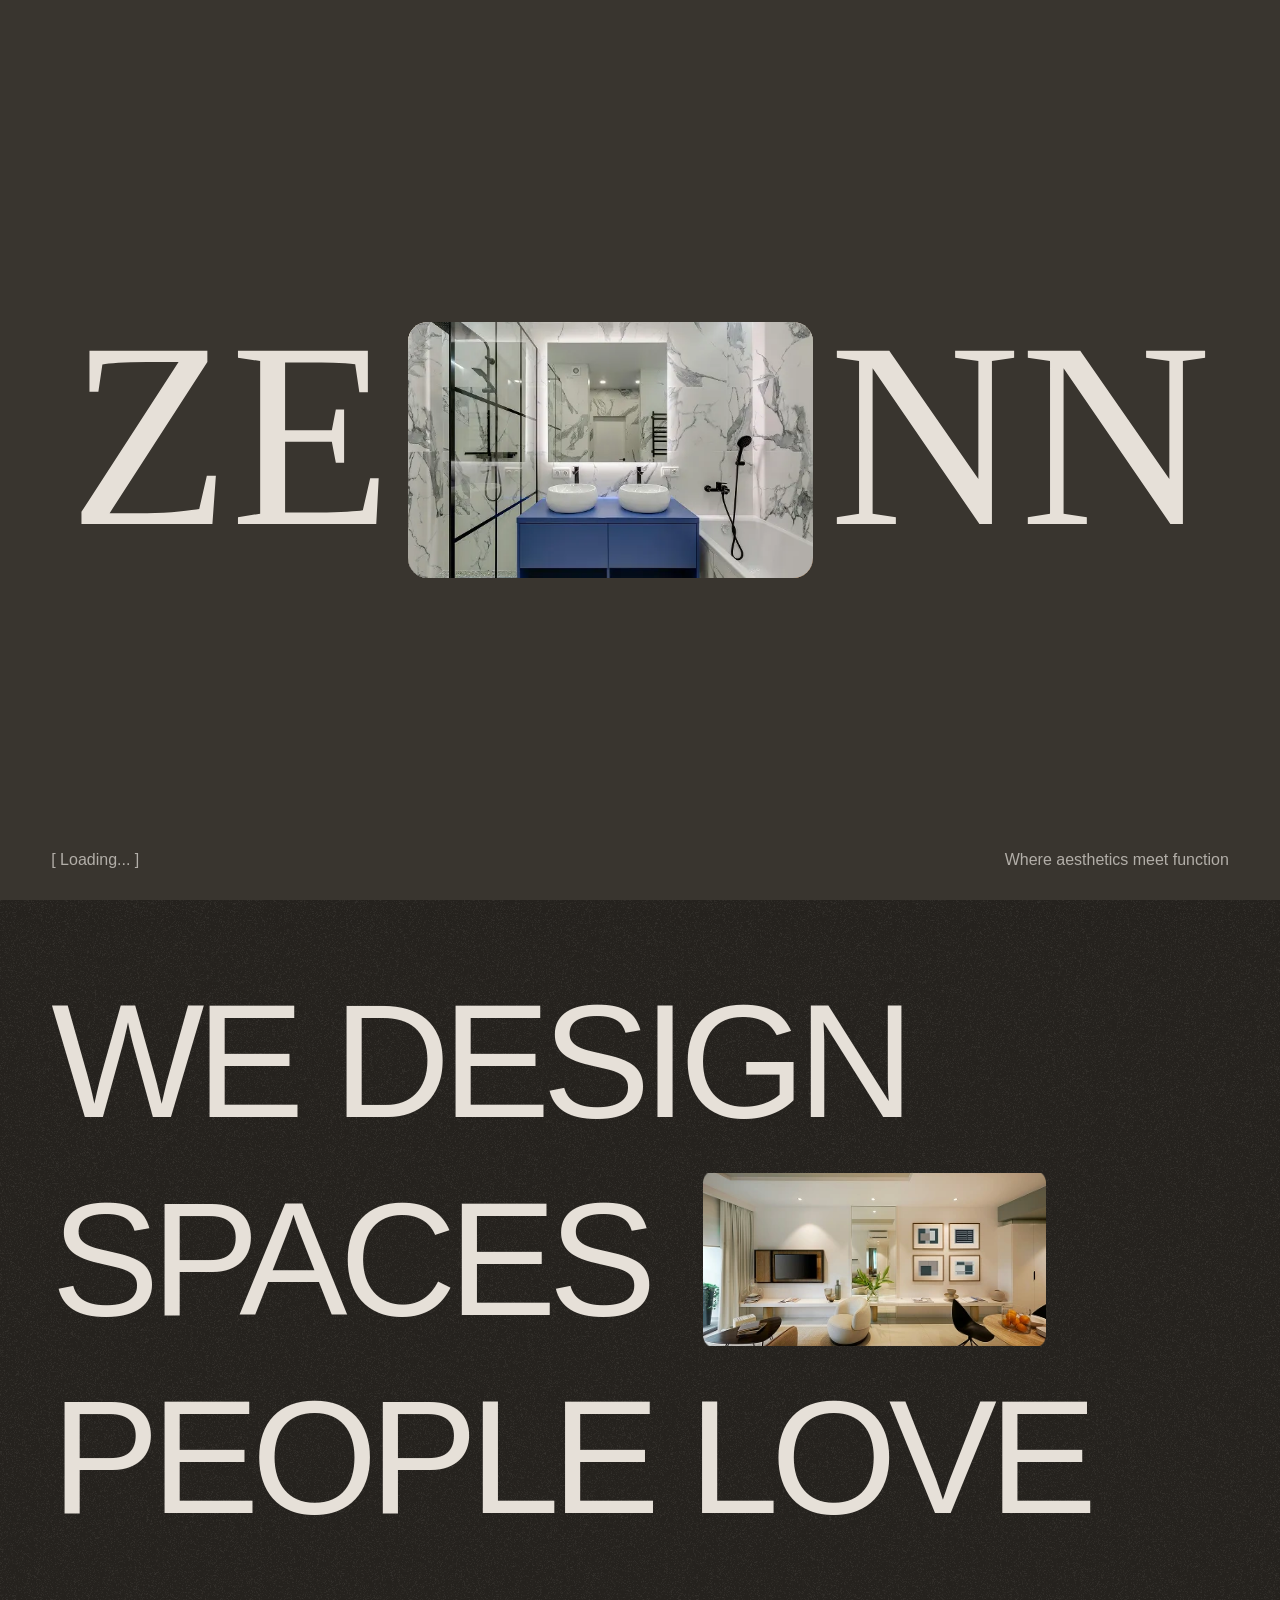
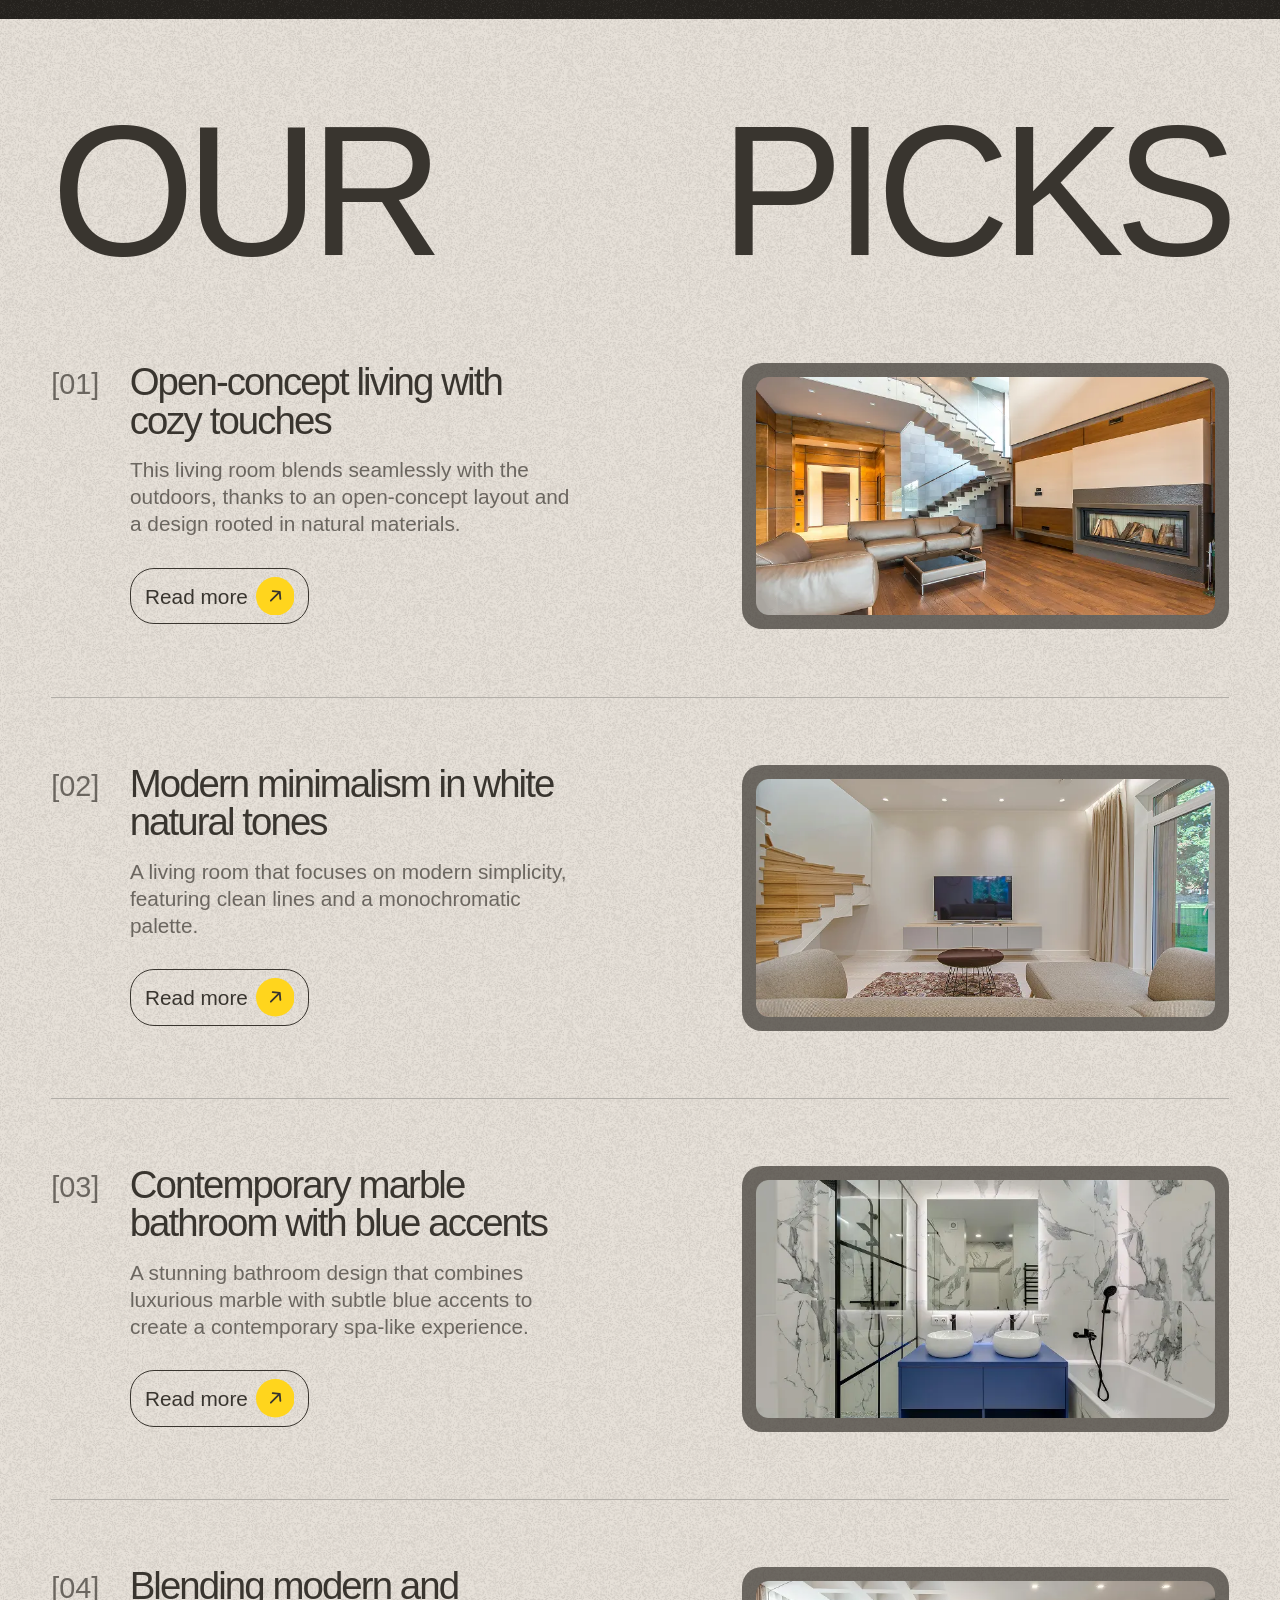
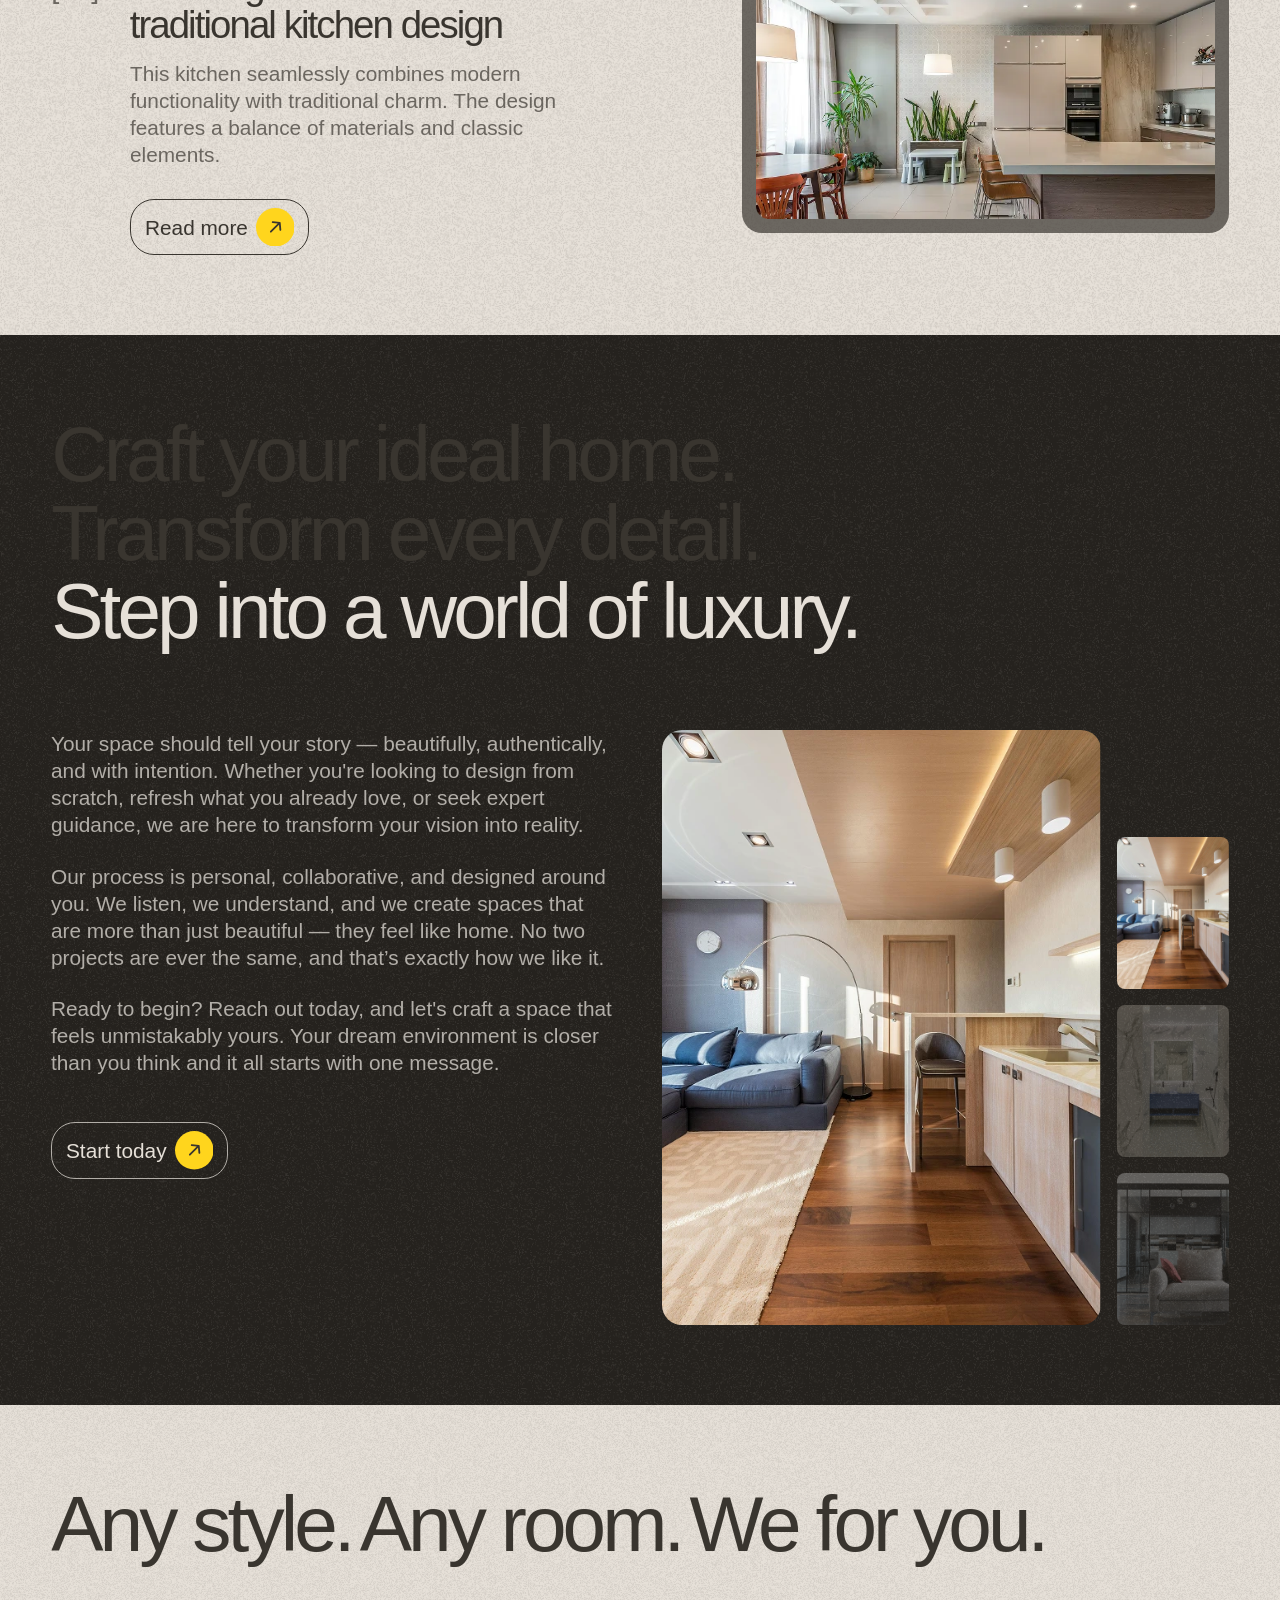
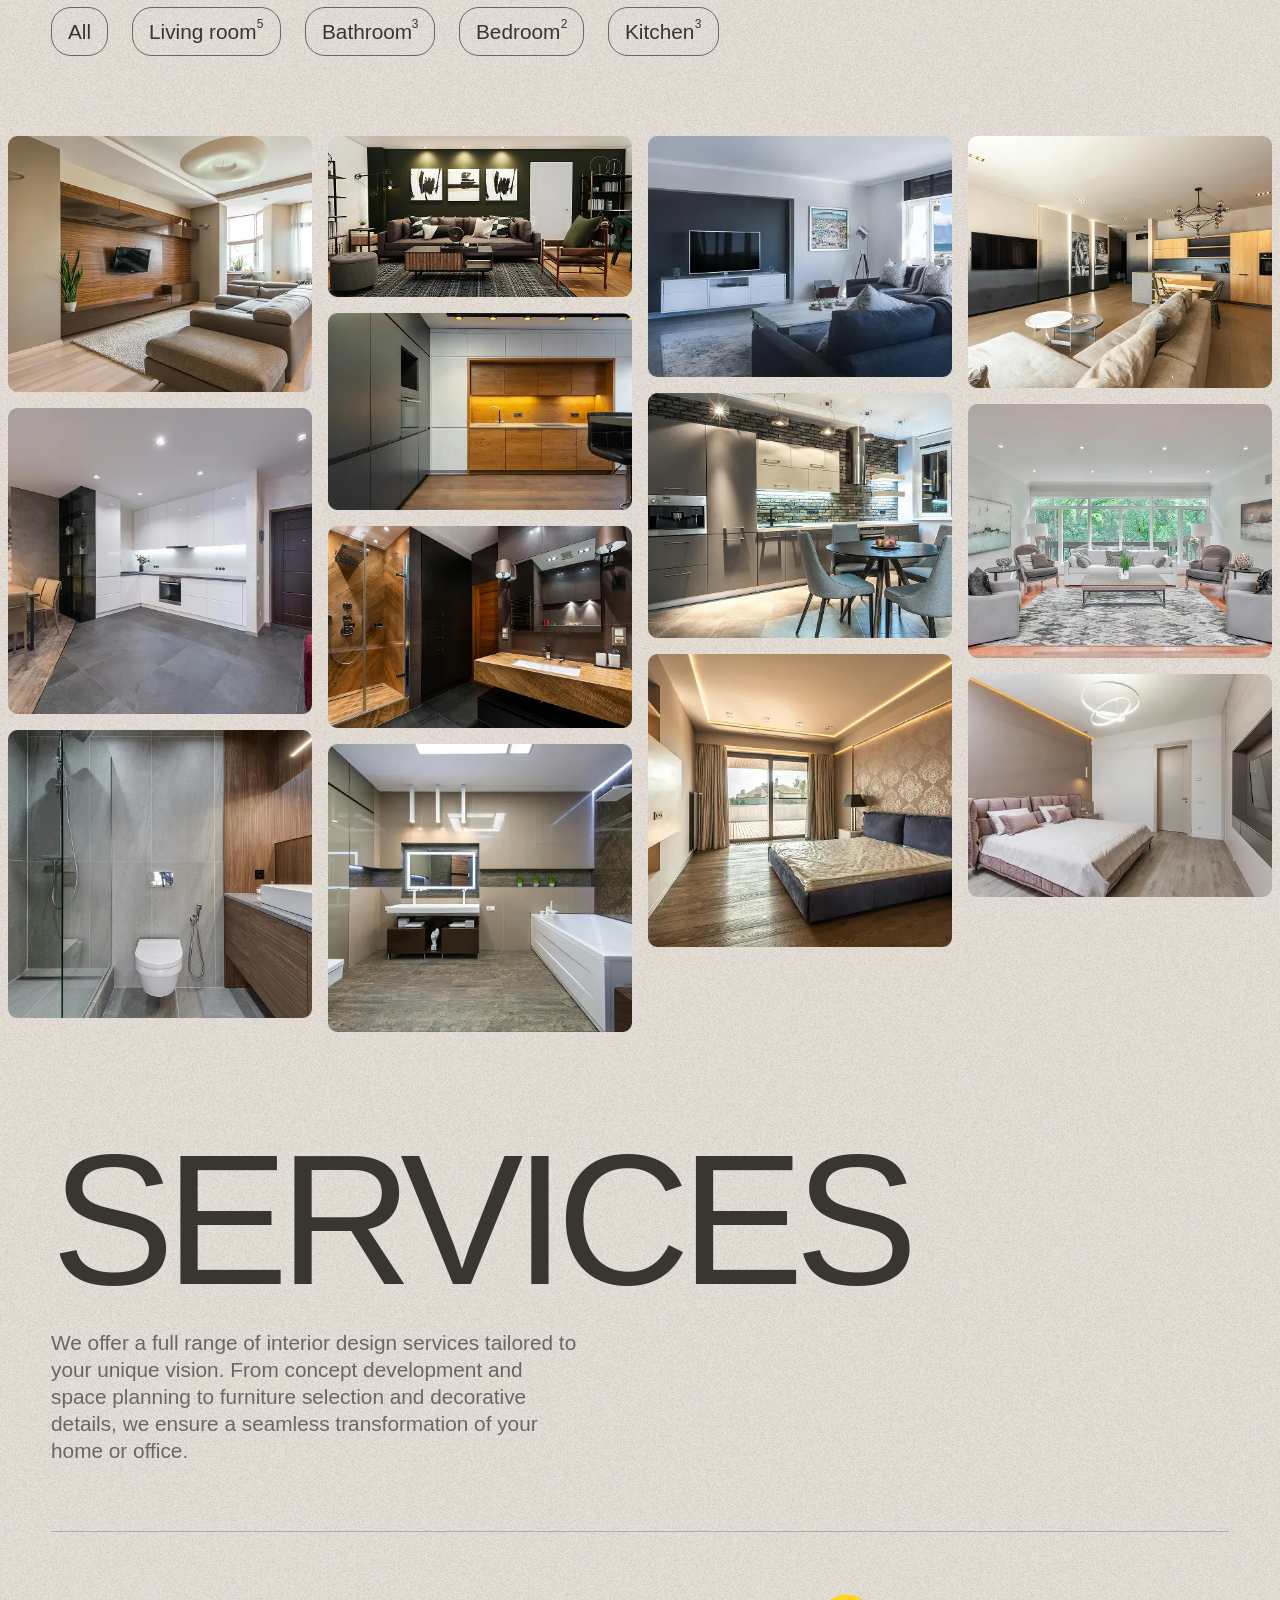
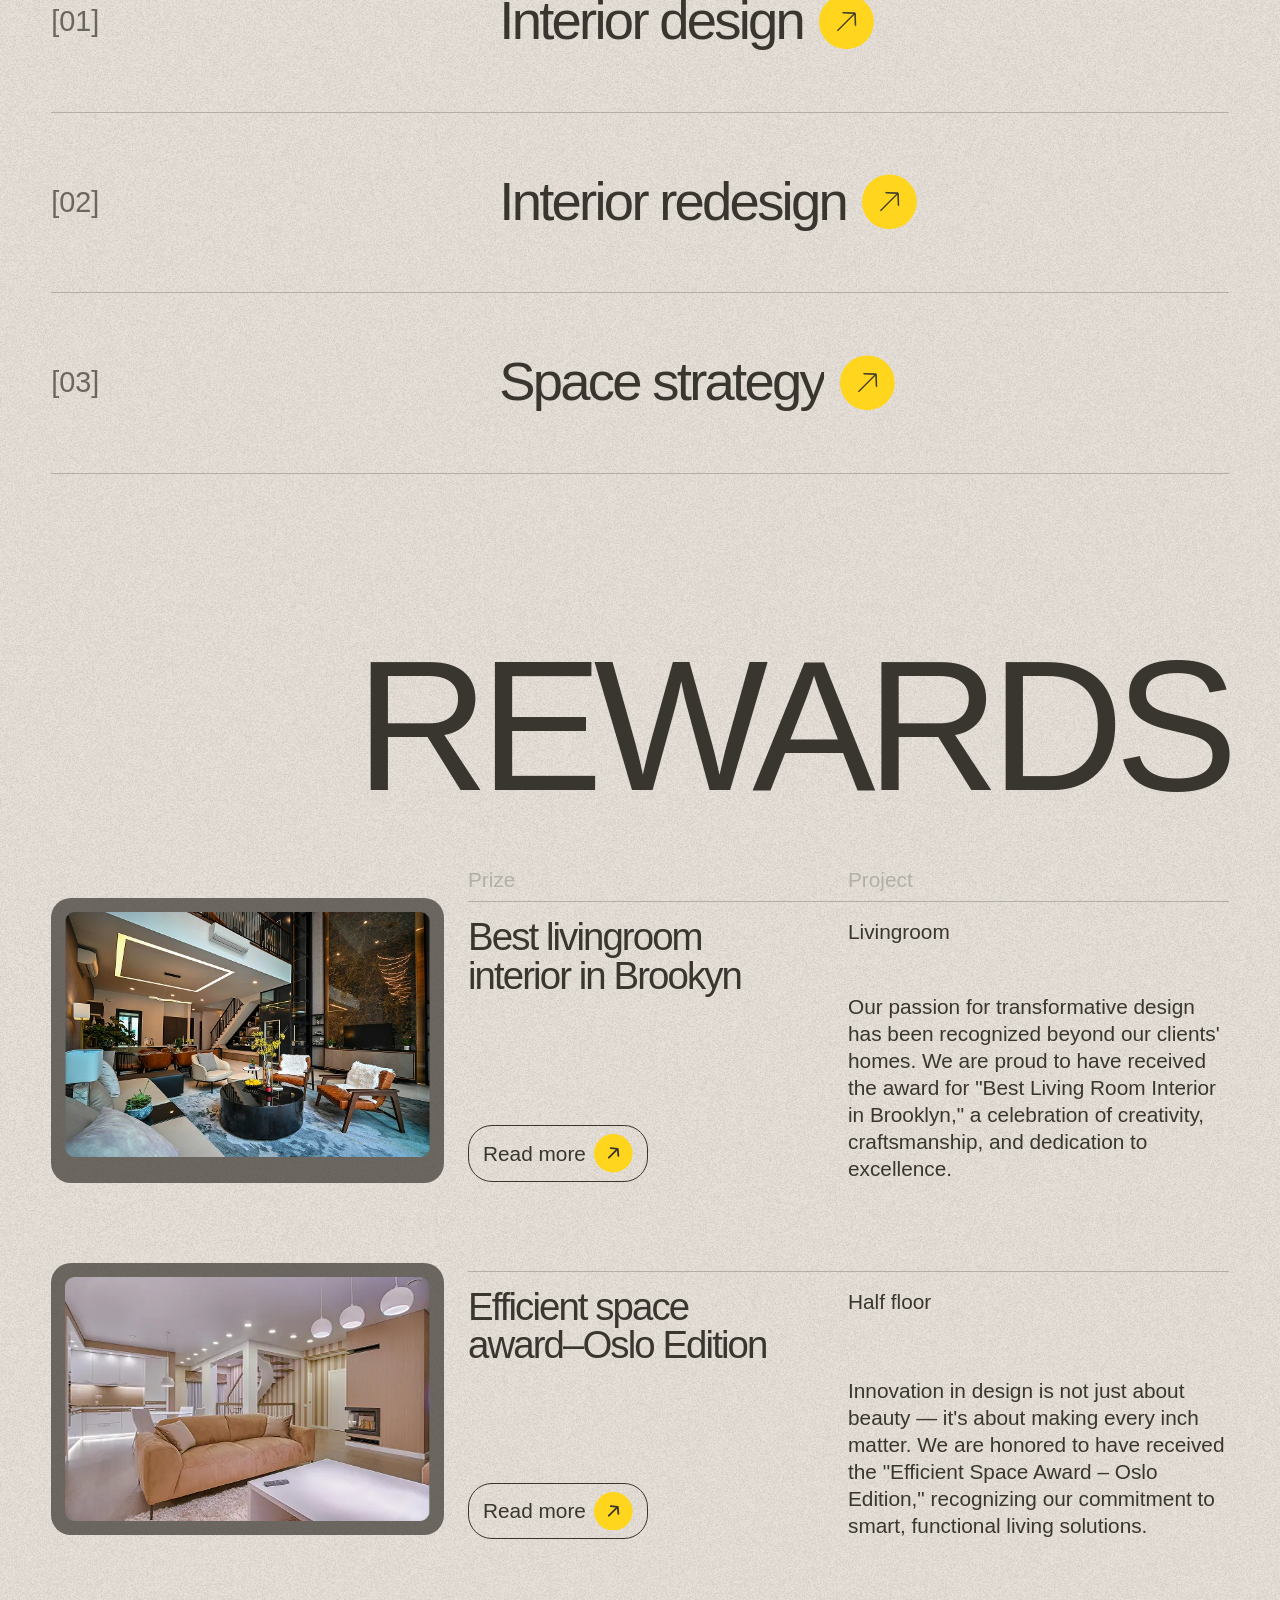
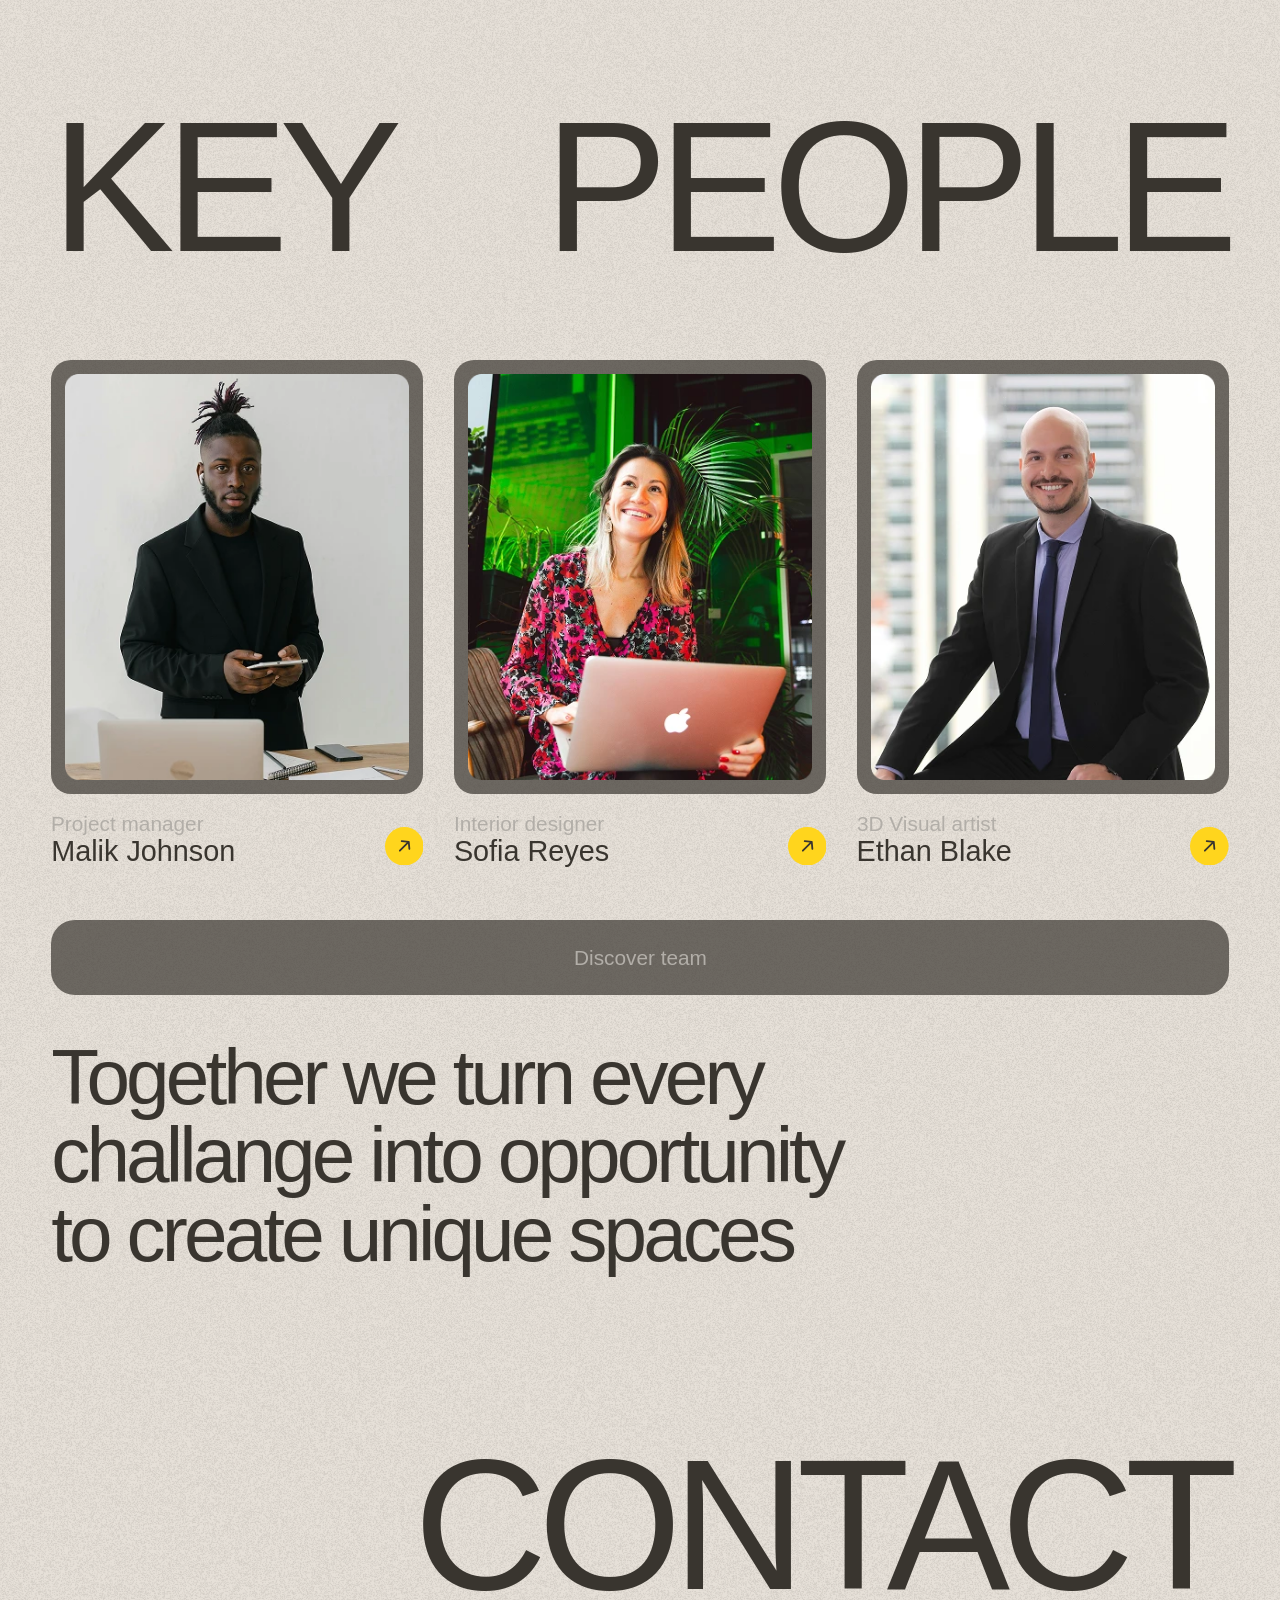
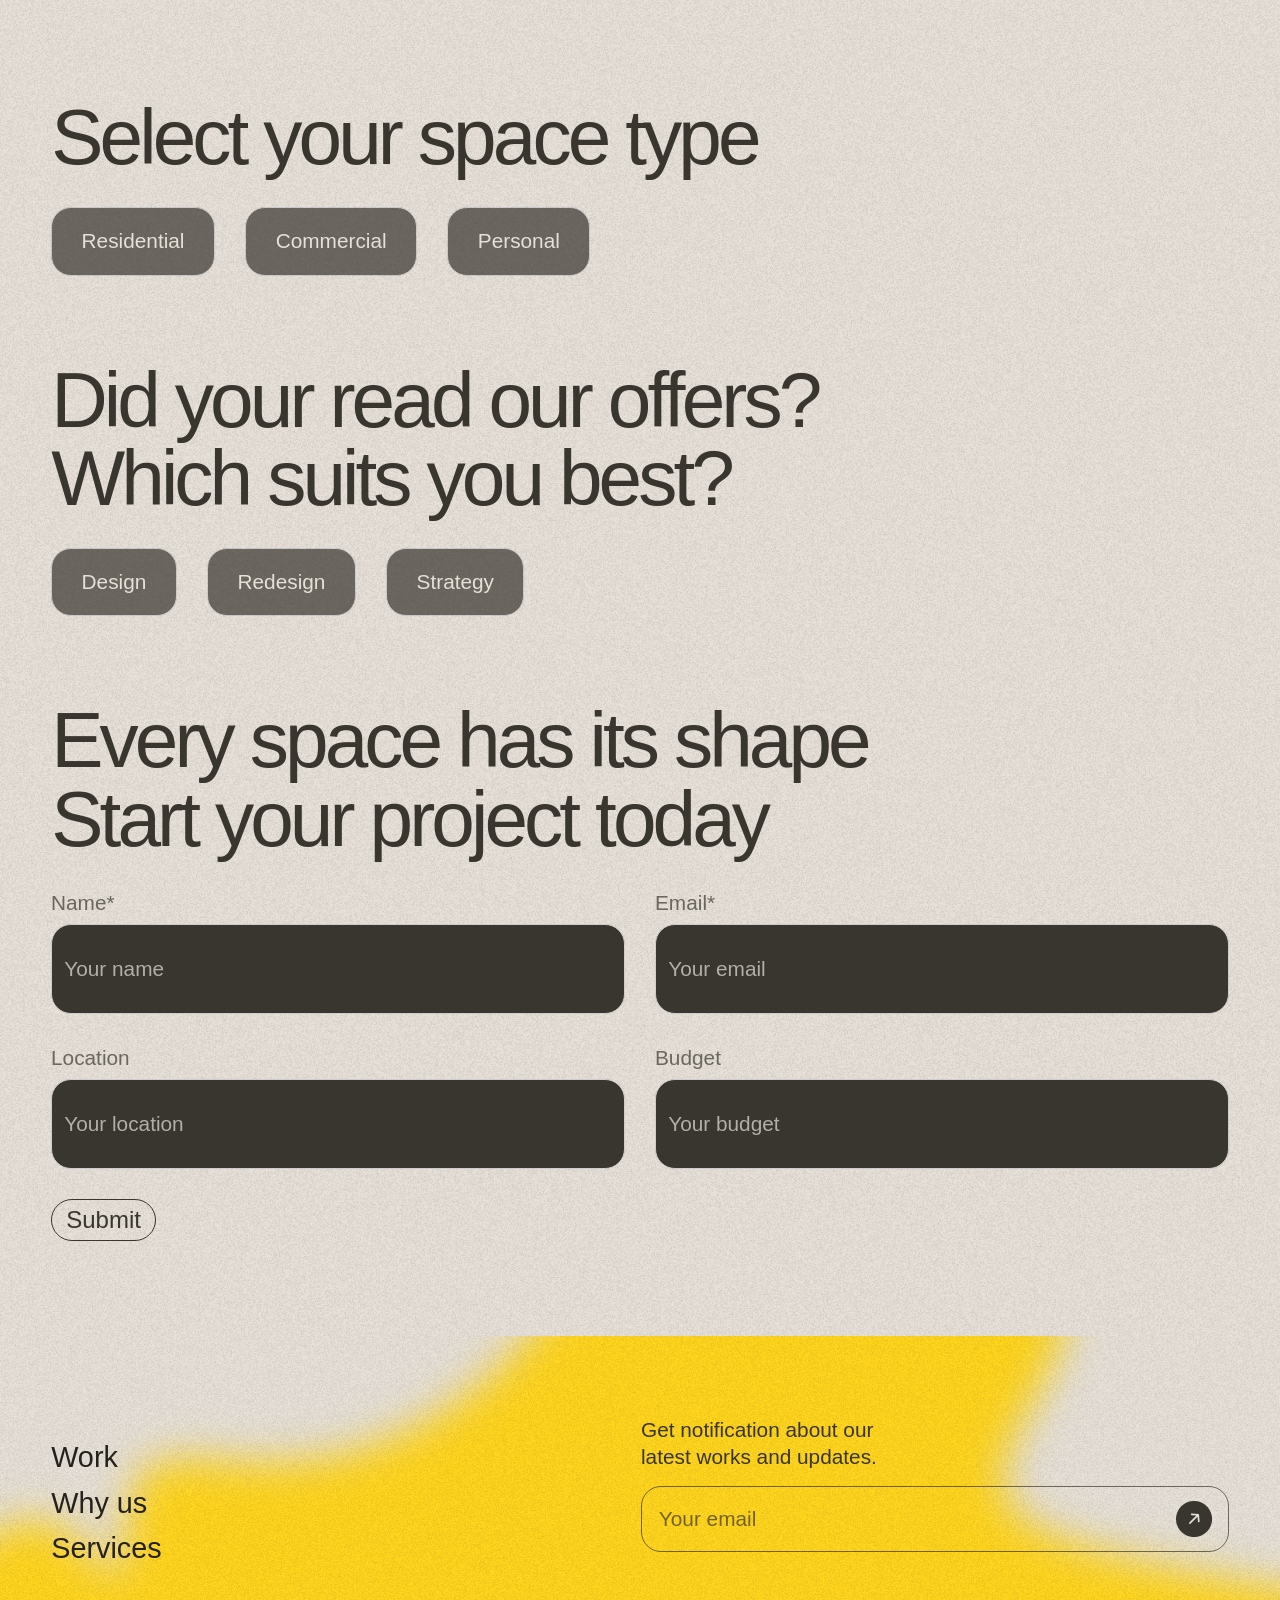
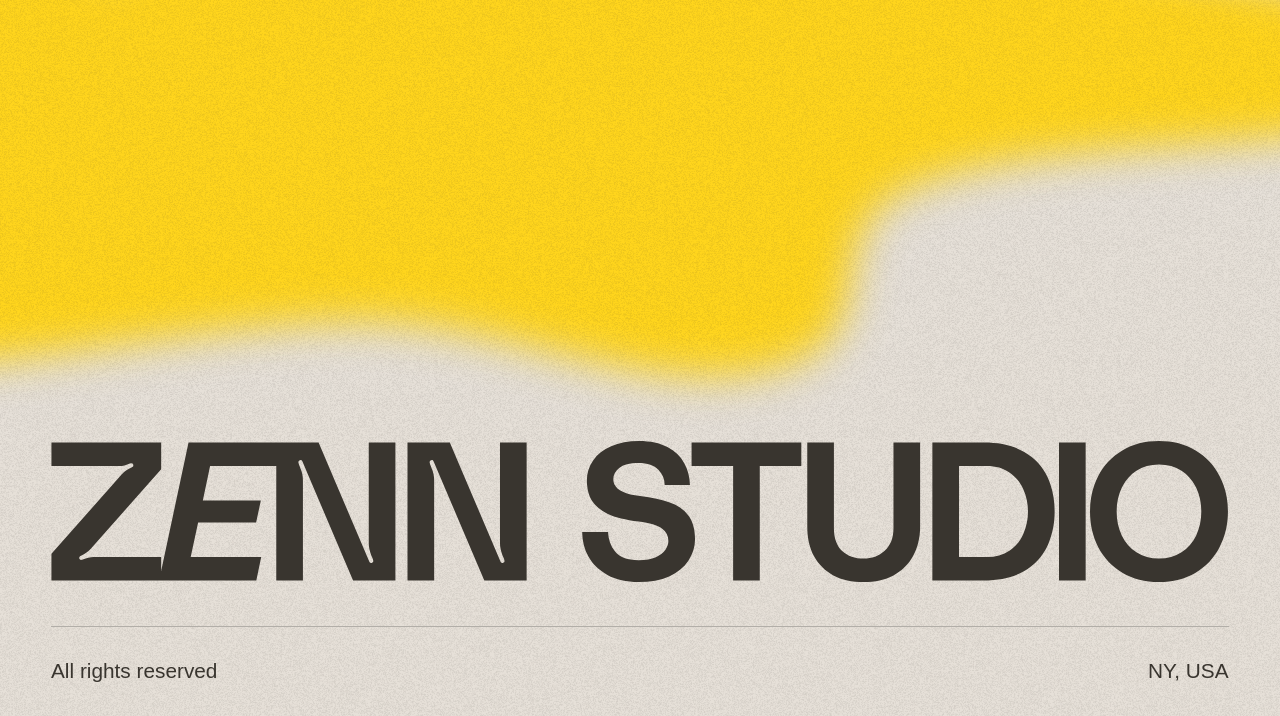
==== commit d84733a8: "Update index.html" ====
--- a/index.html
+++ b/index.html
@@ -3,7 +3,7 @@
 
 <head>
     <meta charset="utf-8">
-    <title>Zenn Intreriors</title>
+    <title>Zenn Interiors</title>
     <meta content="Place website meta description here" name="description">
     <meta content="Website Name" property="og:title">
     <meta content="Place website meta description here" property="og:description">
@@ -1893,4 +1893,4 @@
 	<script src="67fd30fa6aba2fe7a4594a28/js/script.js"></script>
 </body>
 
-</html>+</html>
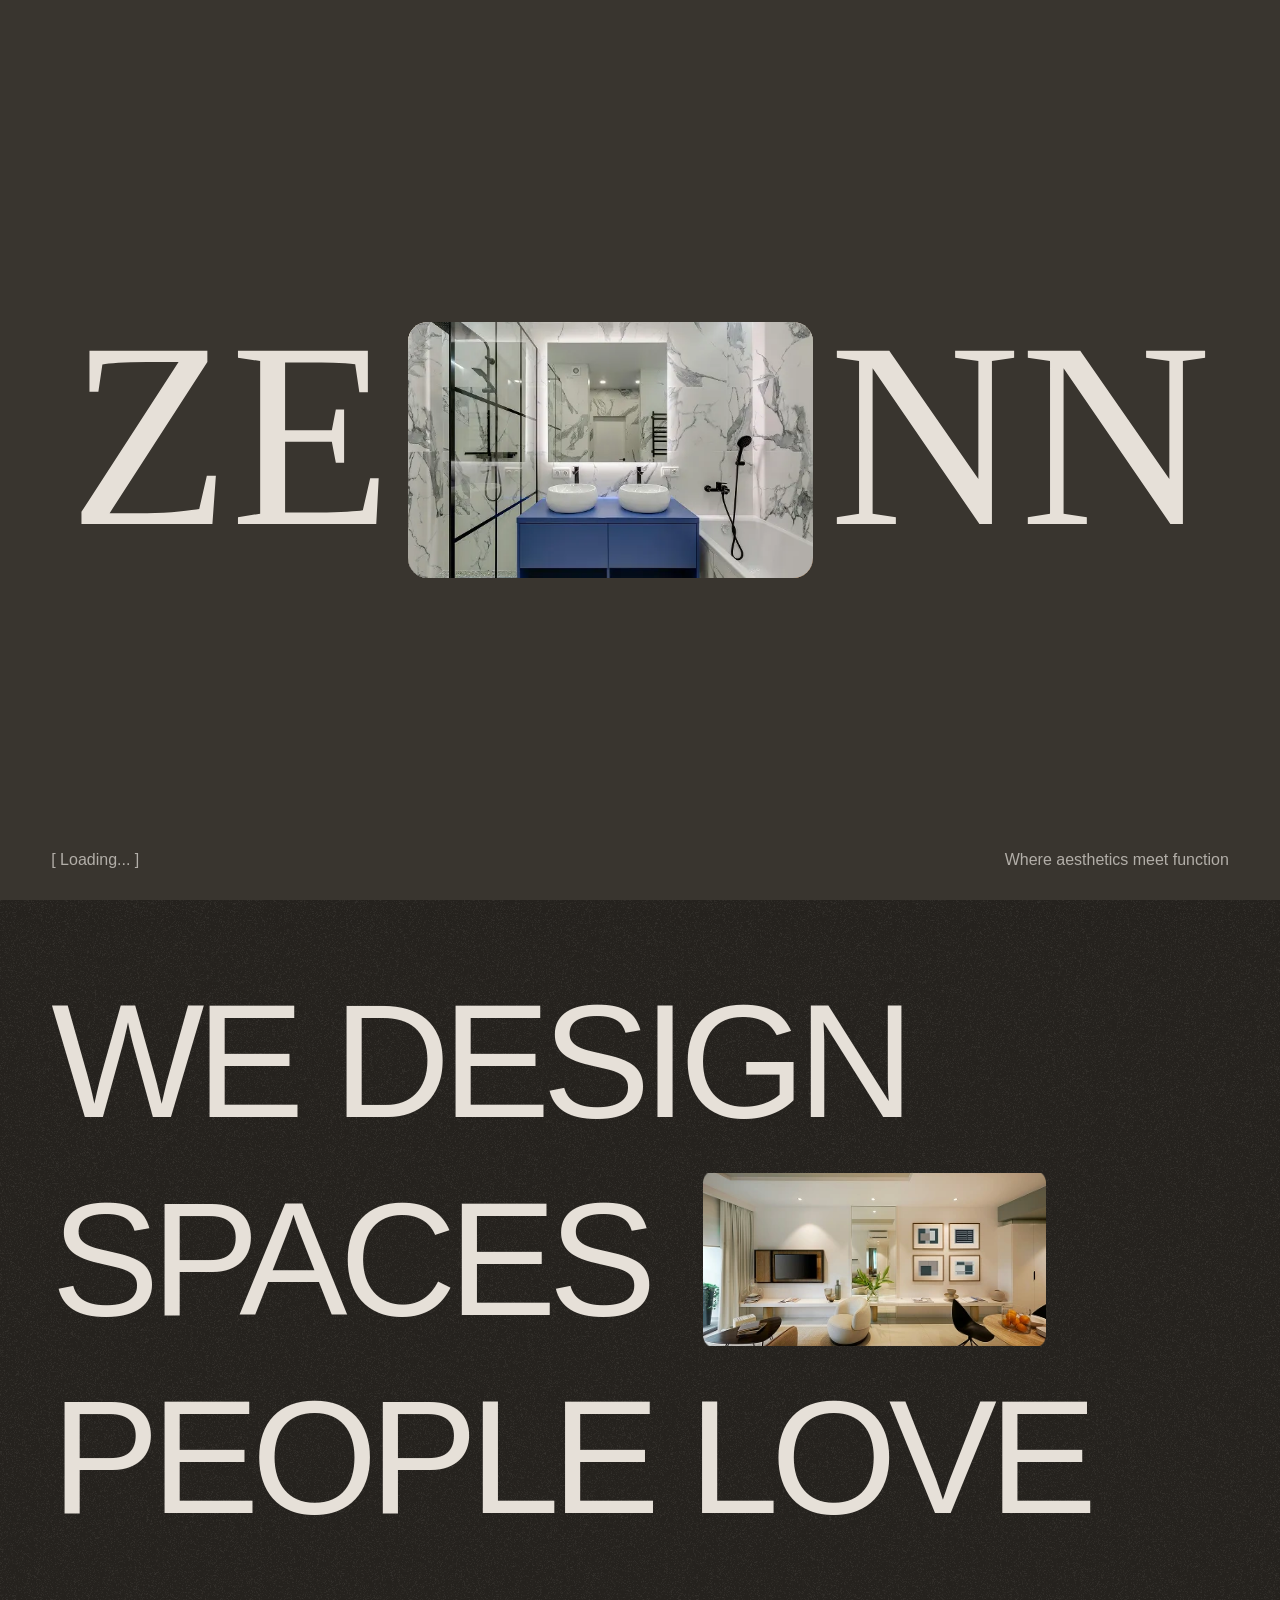
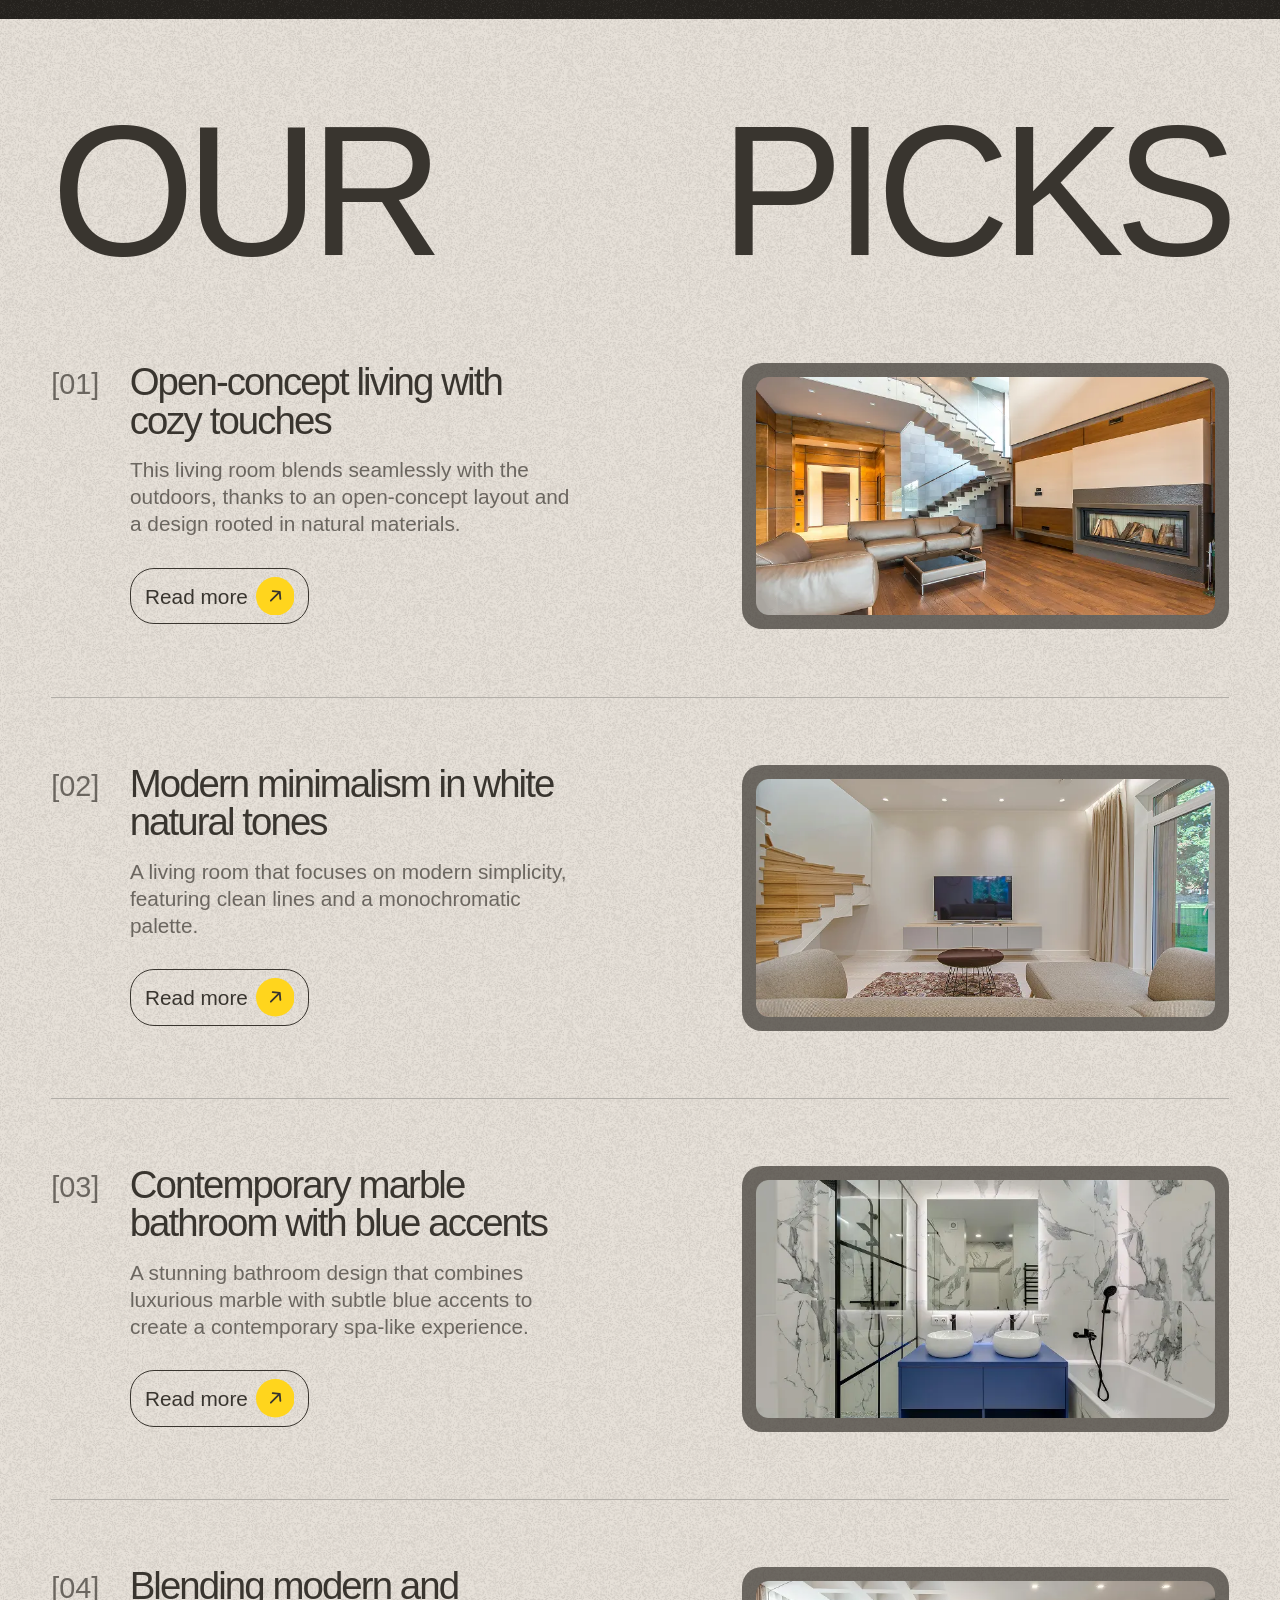
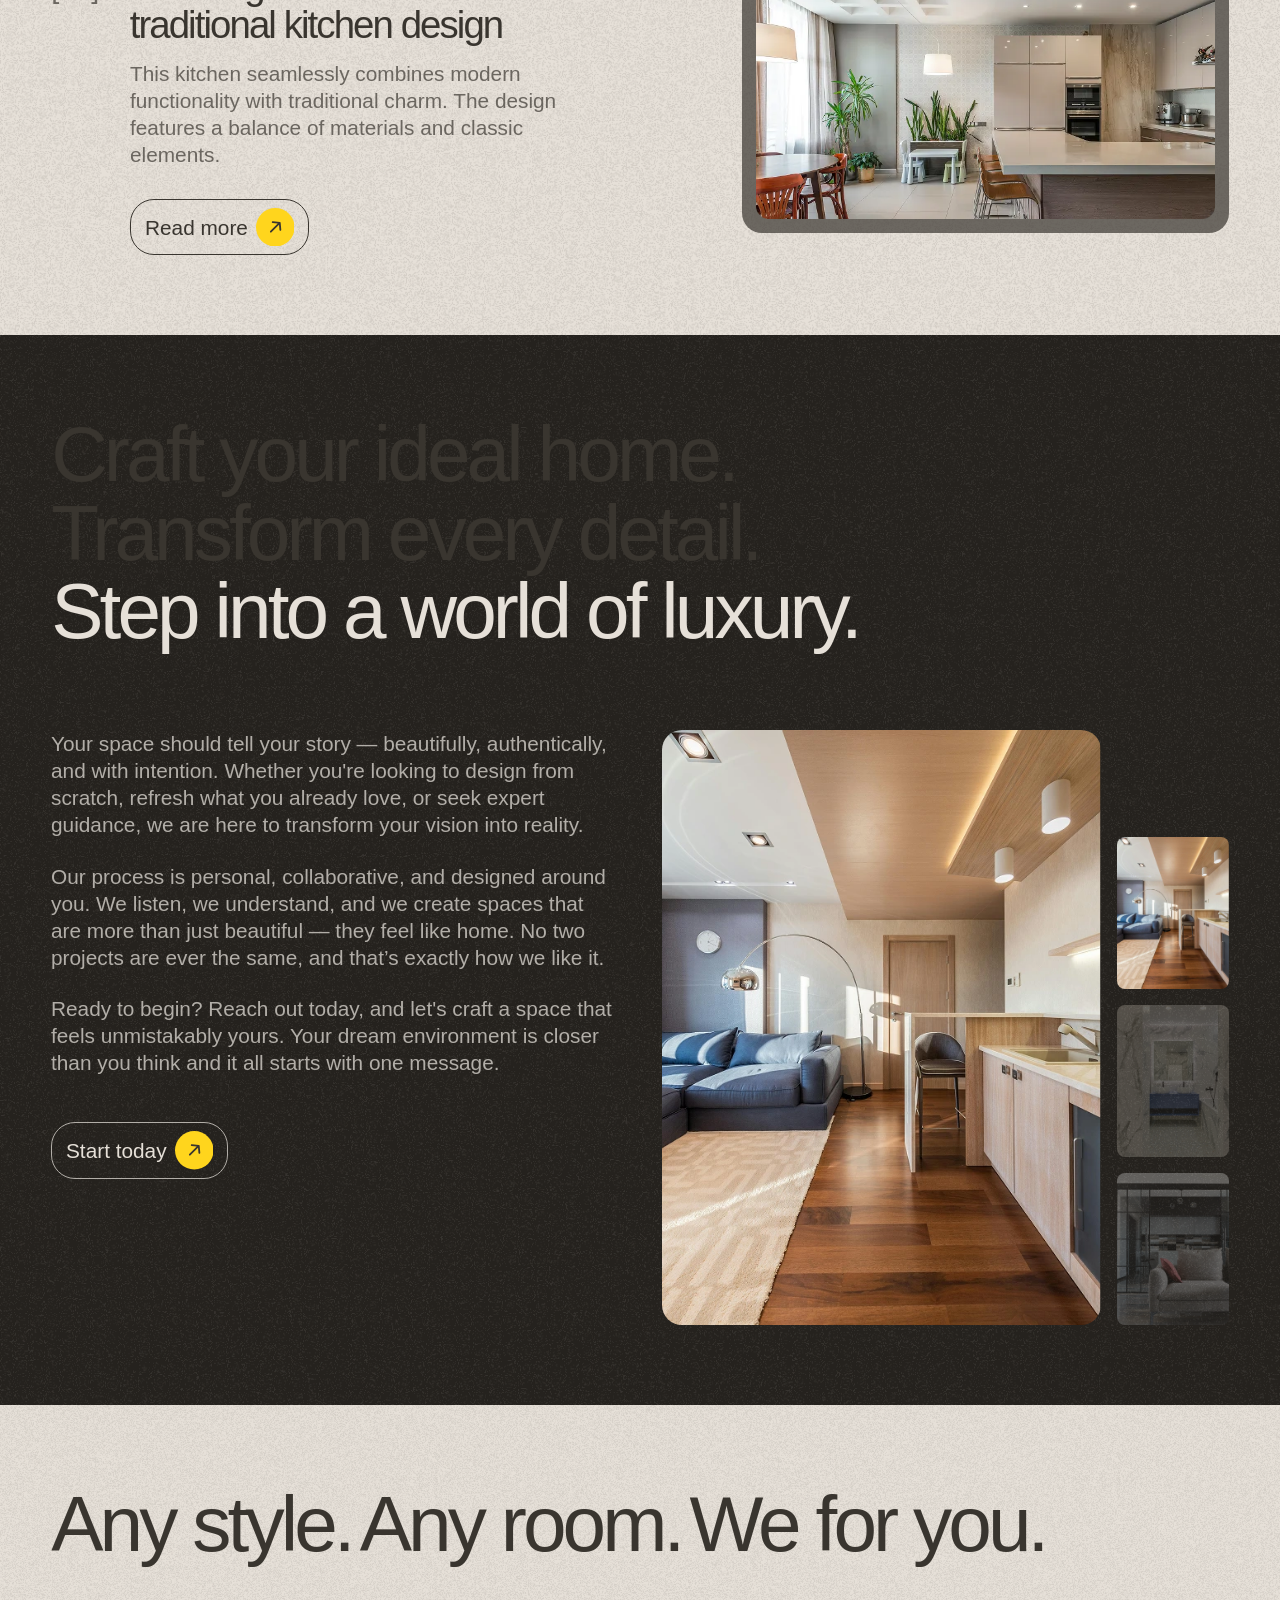
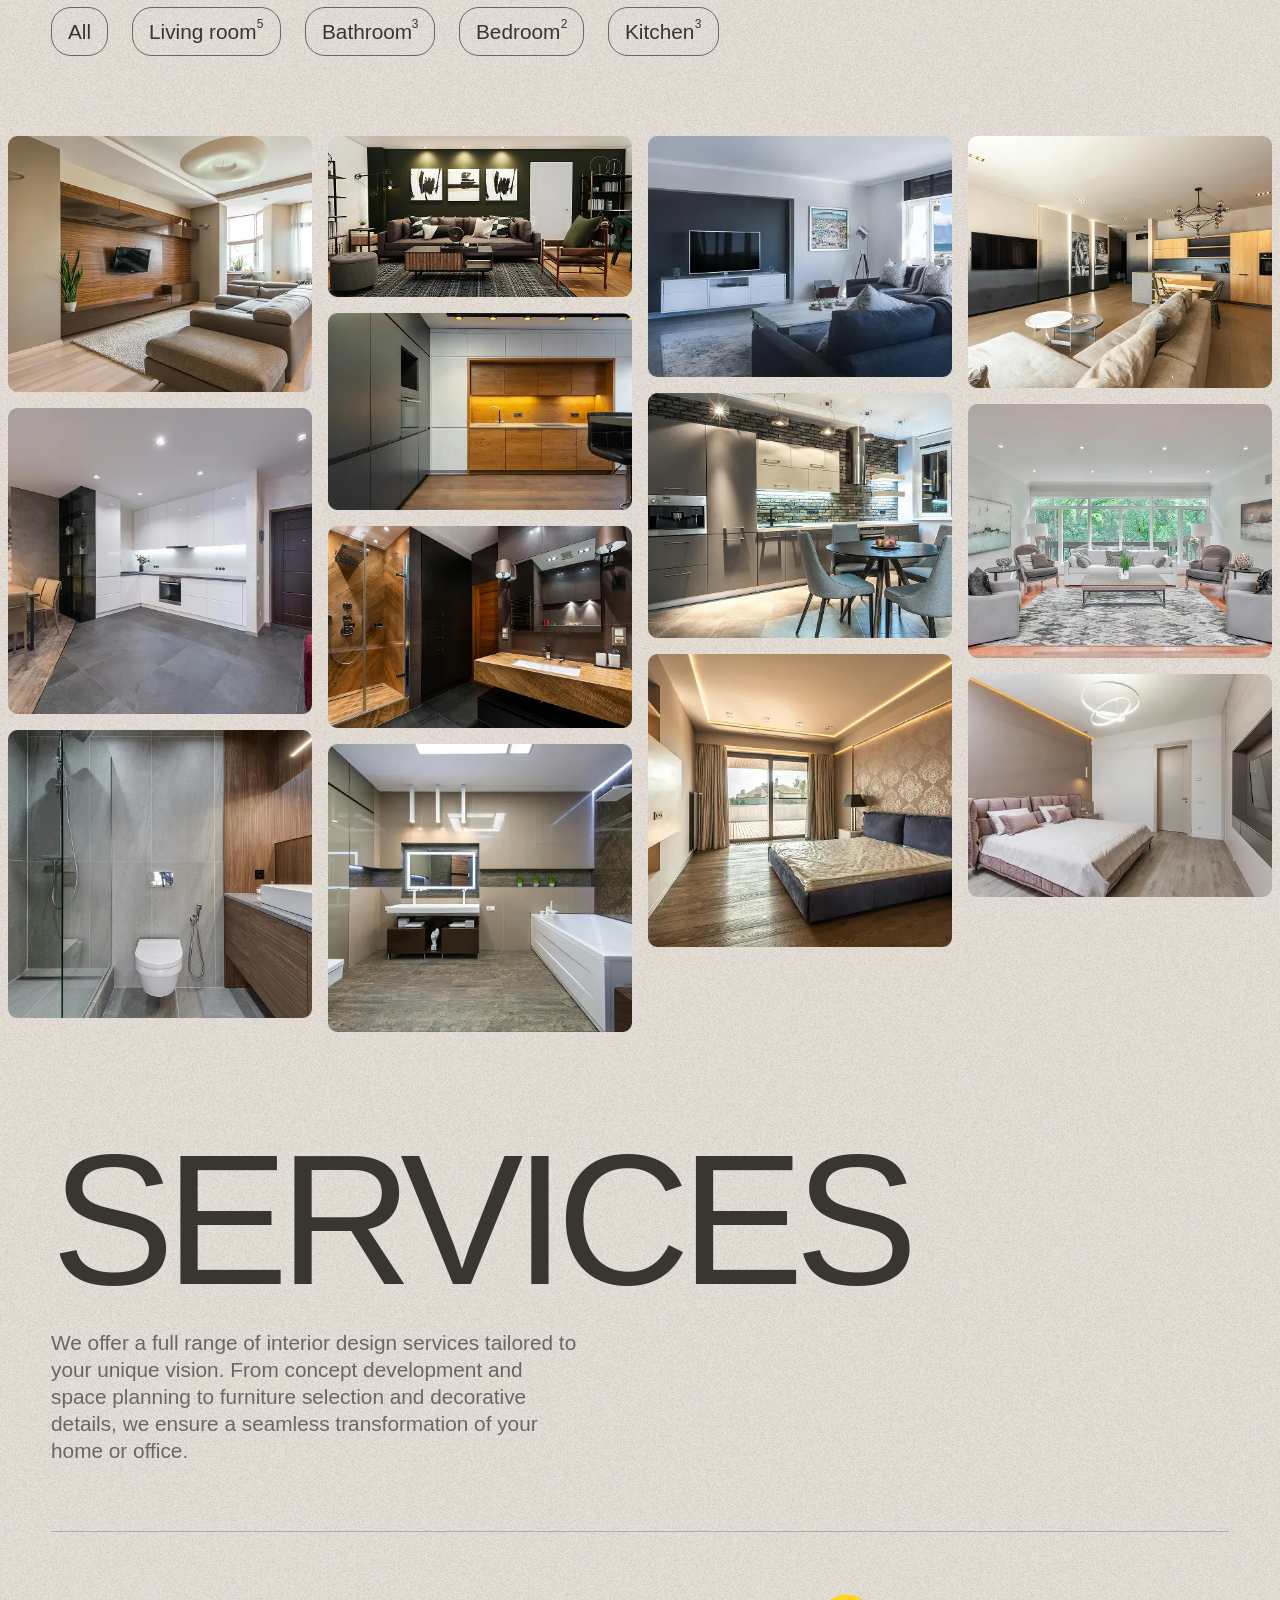
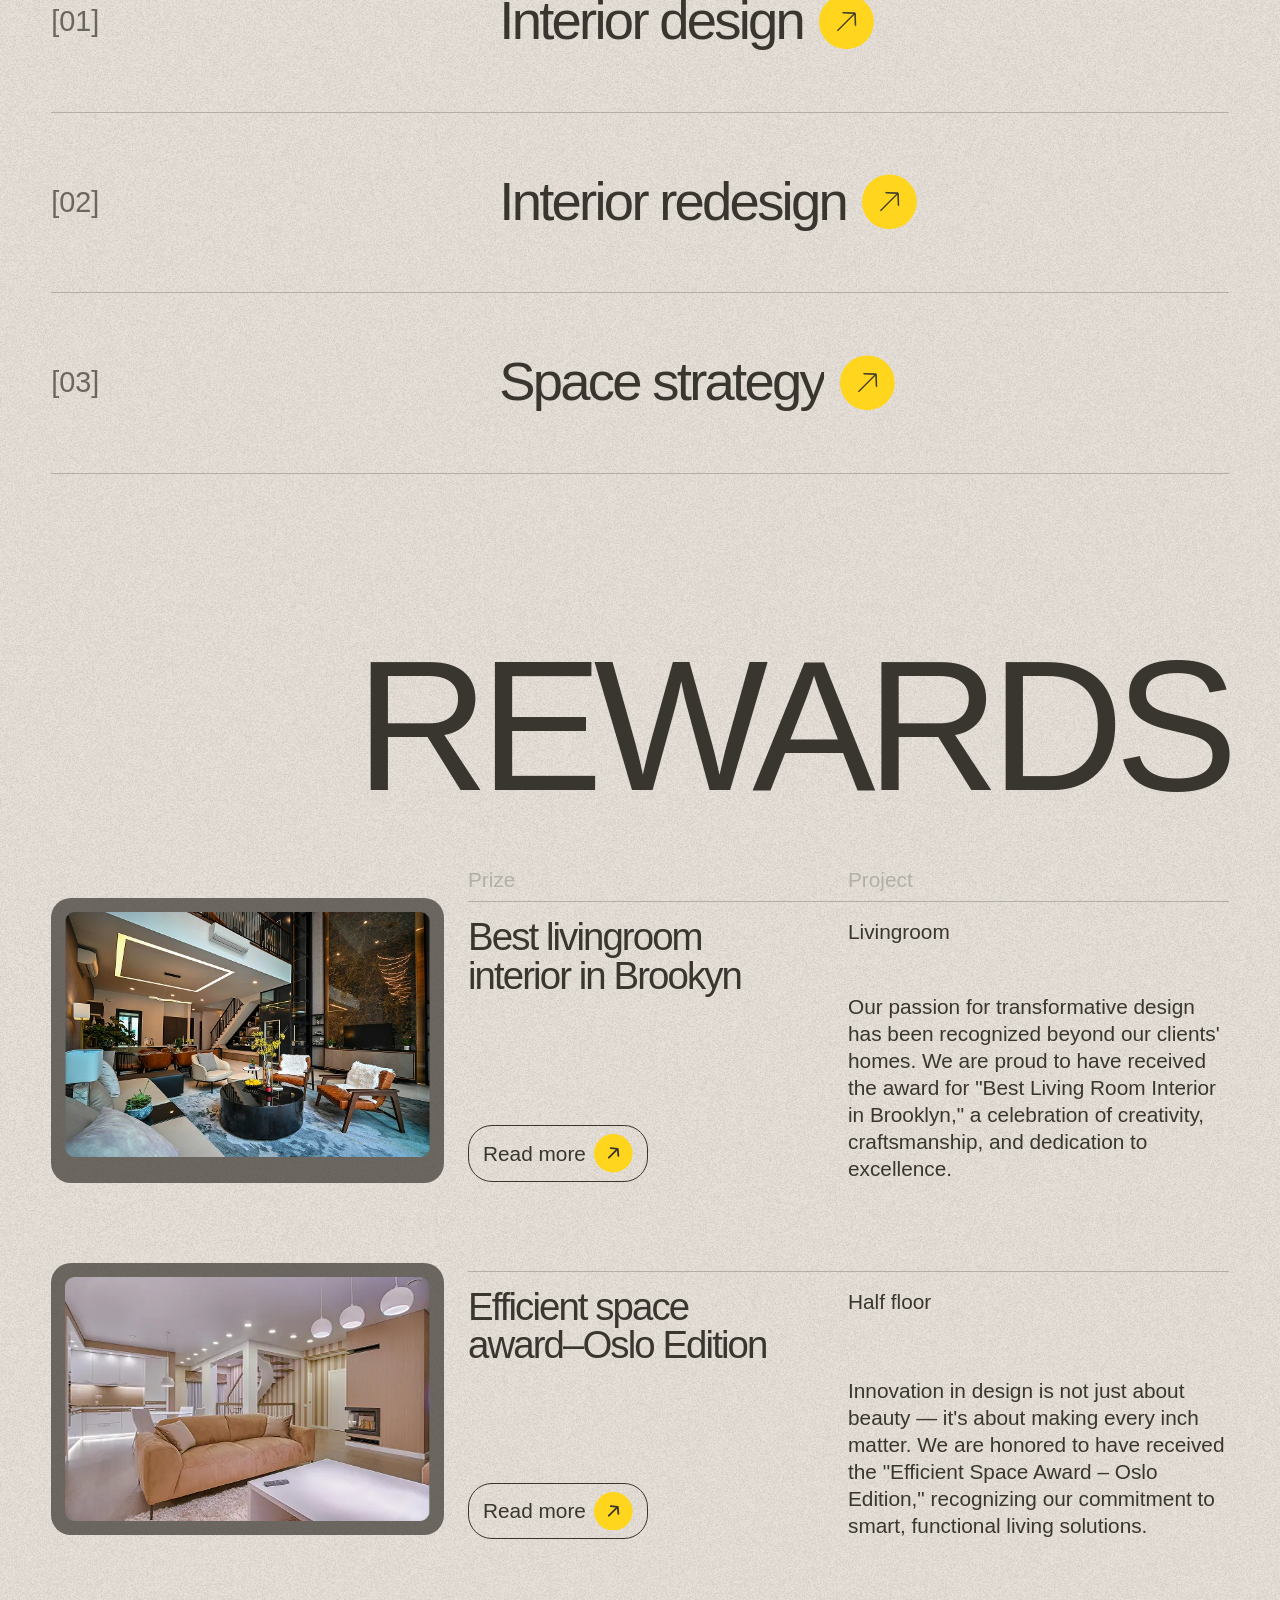
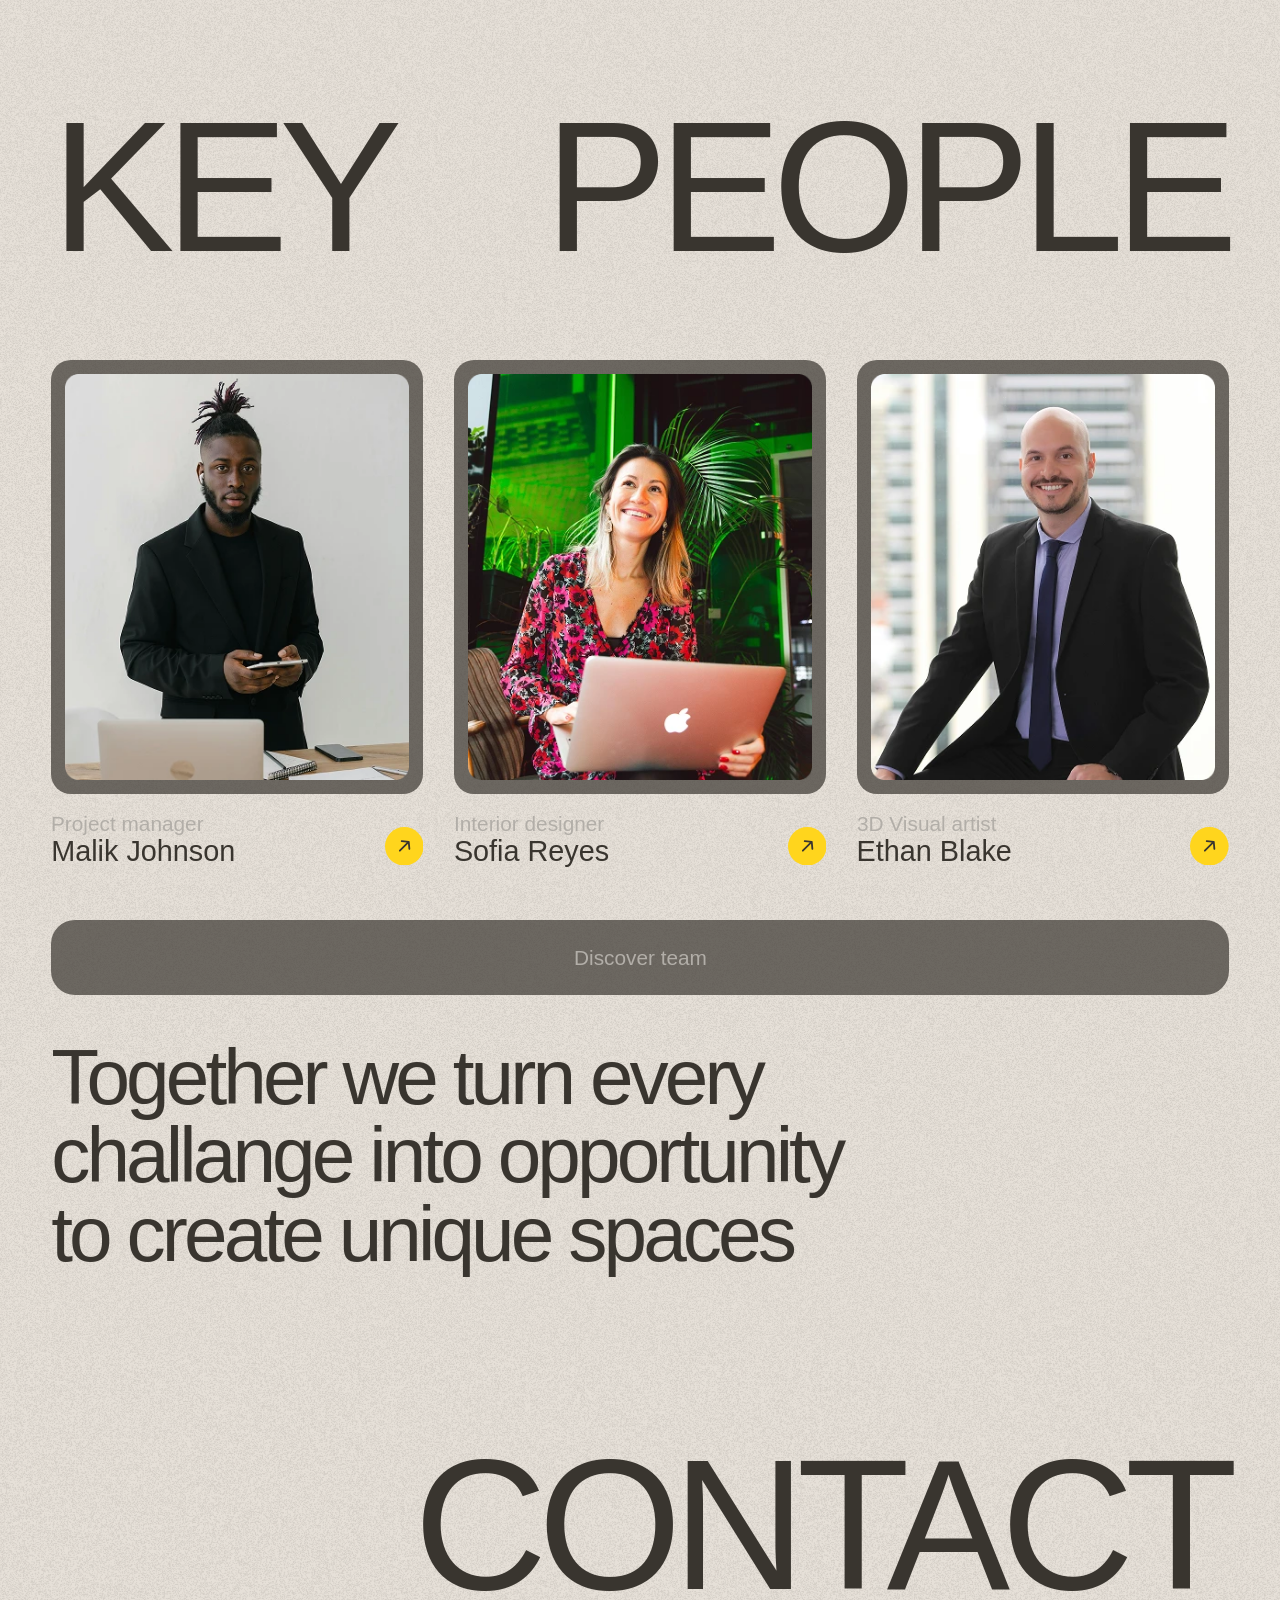
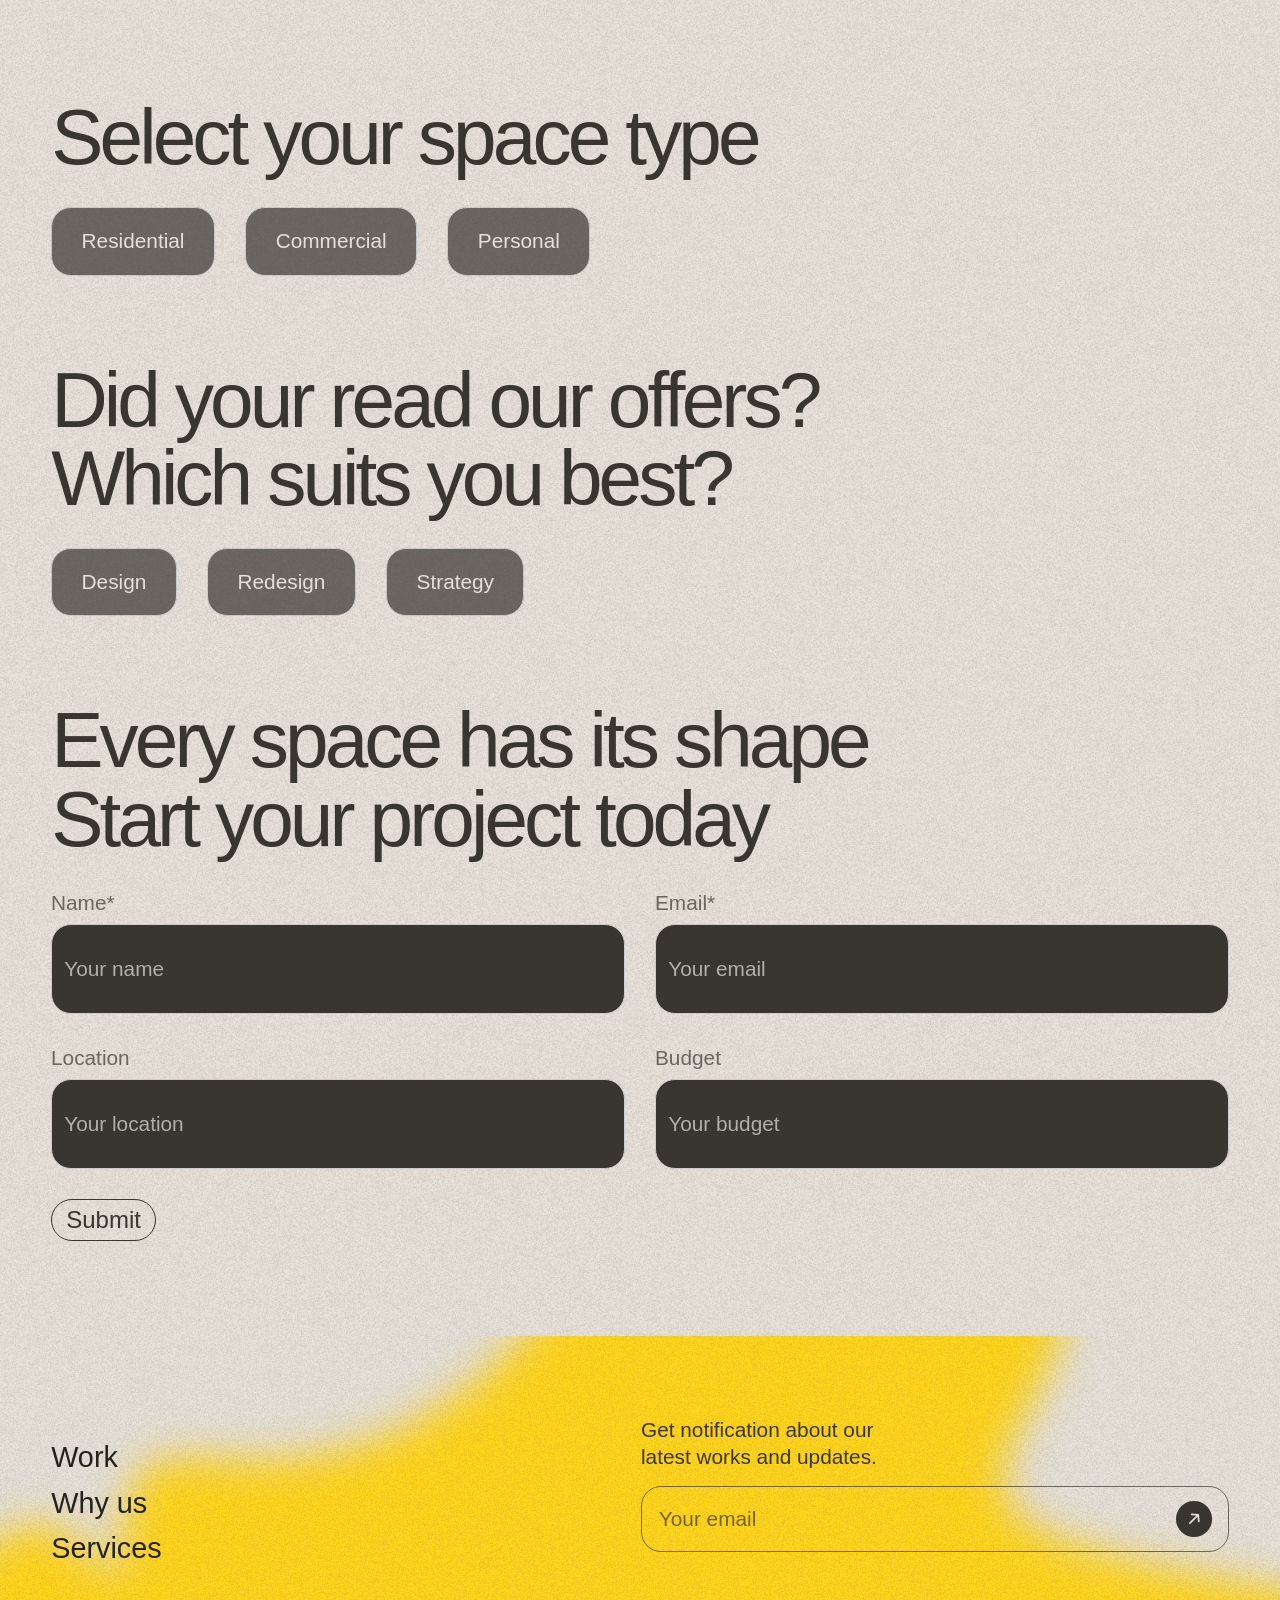
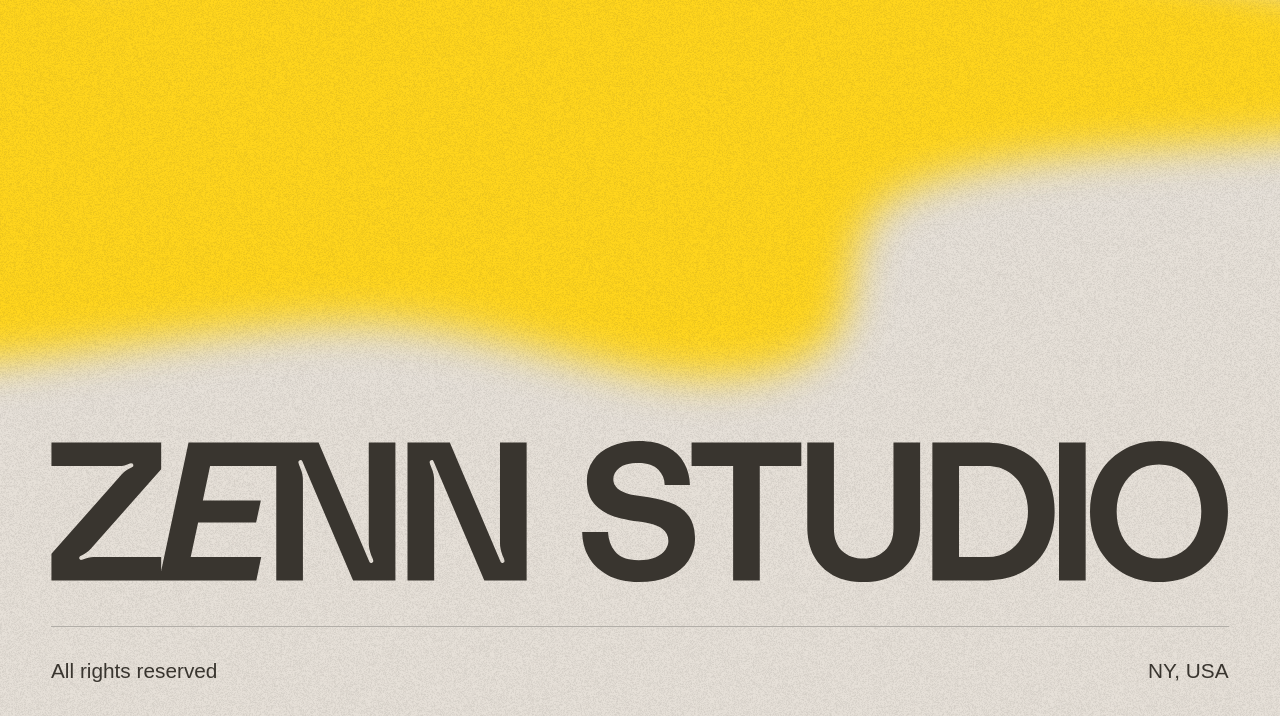
==== commit ca1488f9: "Update index.html" ====
--- a/index.html
+++ b/index.html
@@ -5,9 +5,9 @@
     <meta charset="utf-8">
     <title>Zenn Interiors</title>
     <meta content="Place website meta description here" name="description">
-    <meta content="Website Name" property="og:title">
+    <meta content="Zenn Interiors" property="og:title">
     <meta content="Place website meta description here" property="og:description">
-    <meta content="Website Name" property="twitter:title">
+    <meta content="Zenn Interiors" property="twitter:title">
     <meta content="Place website meta description here" property="twitter:description">
     <meta property="og:type" content="website">
     <meta content="summary_large_image" name="twitter:card">
